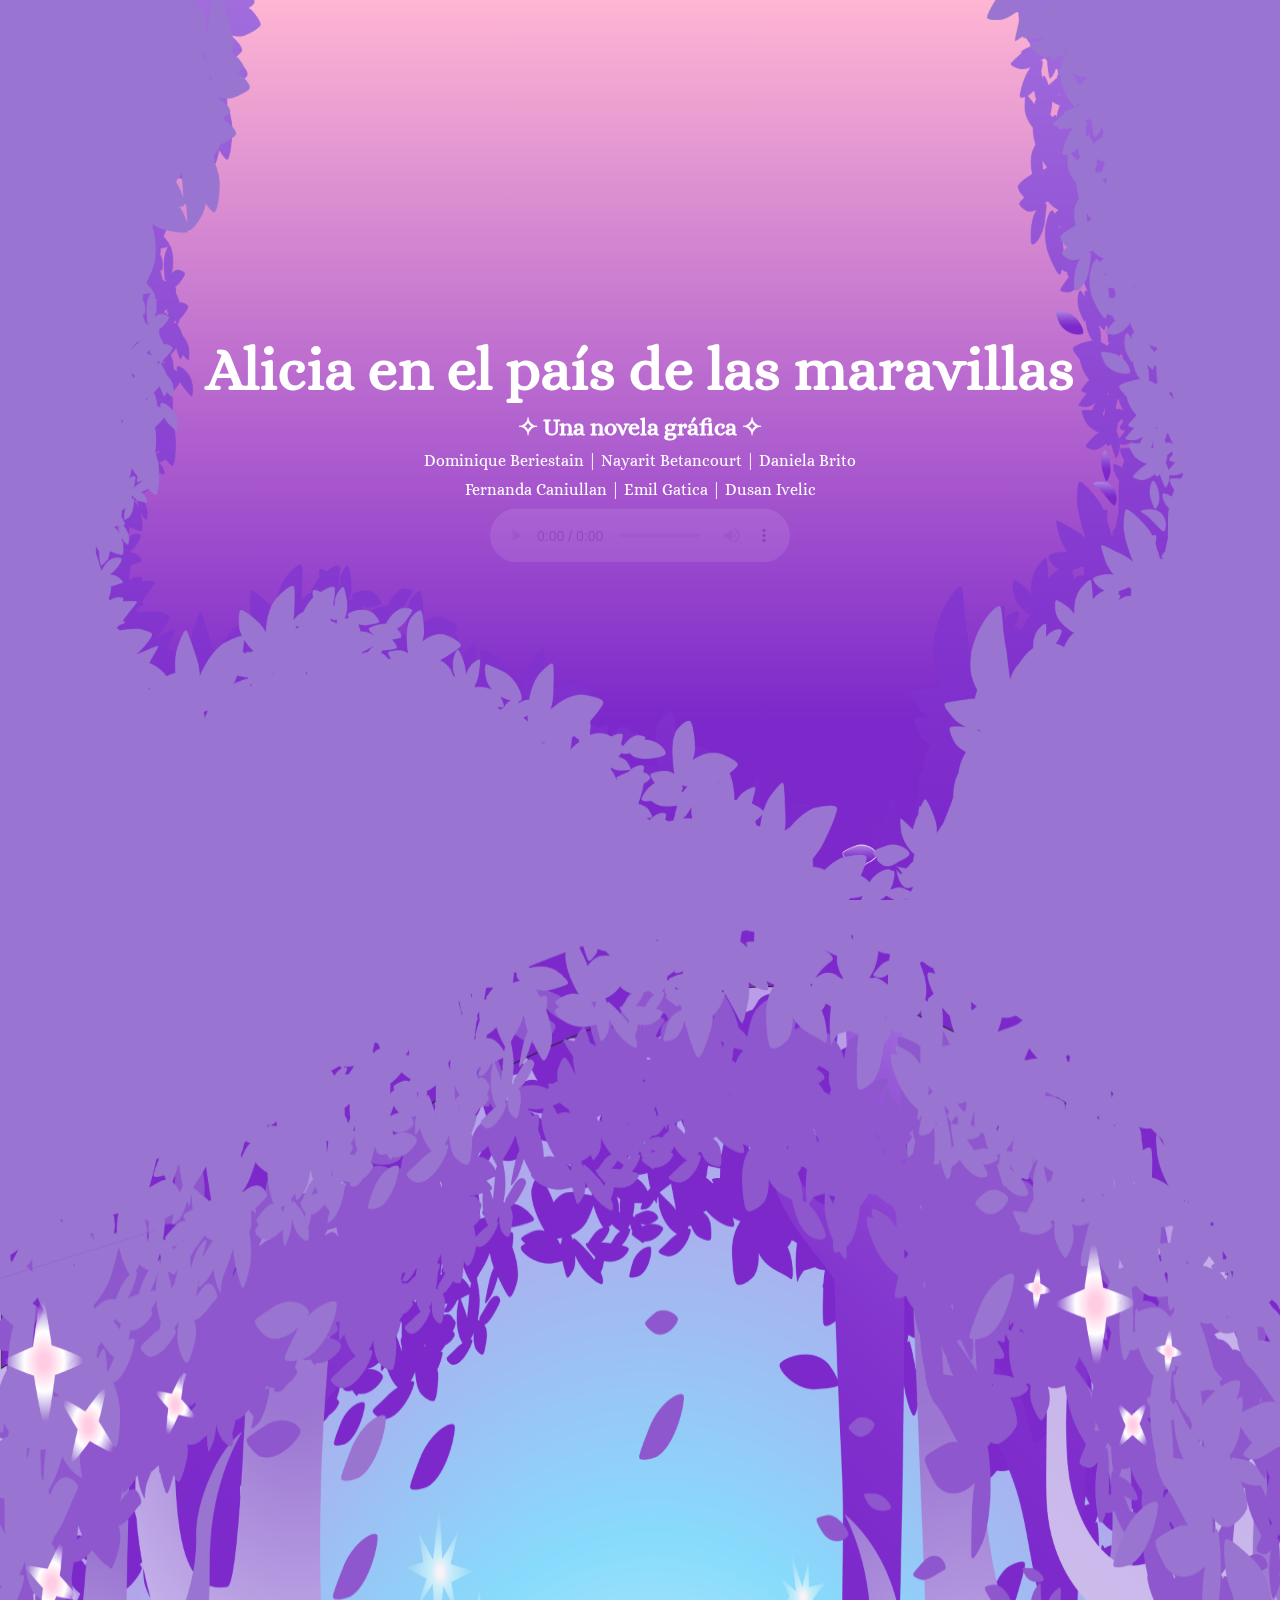
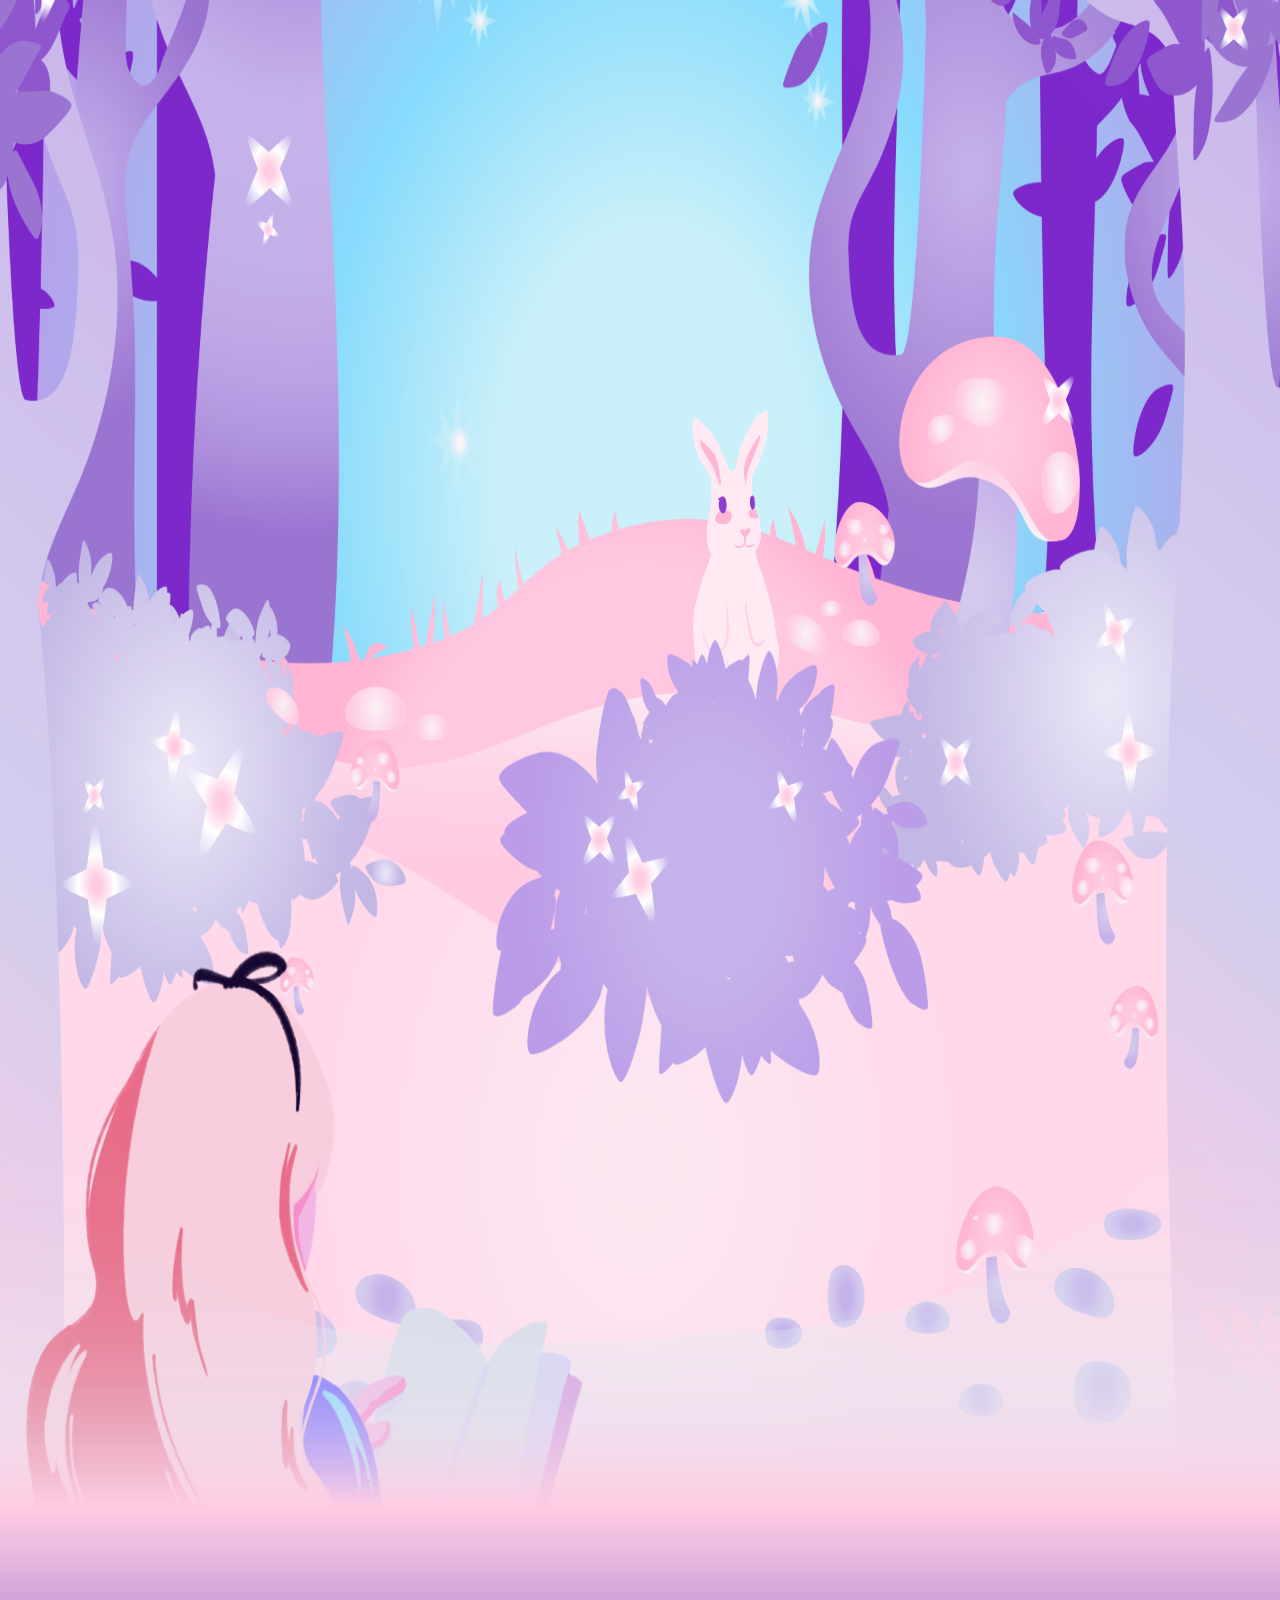
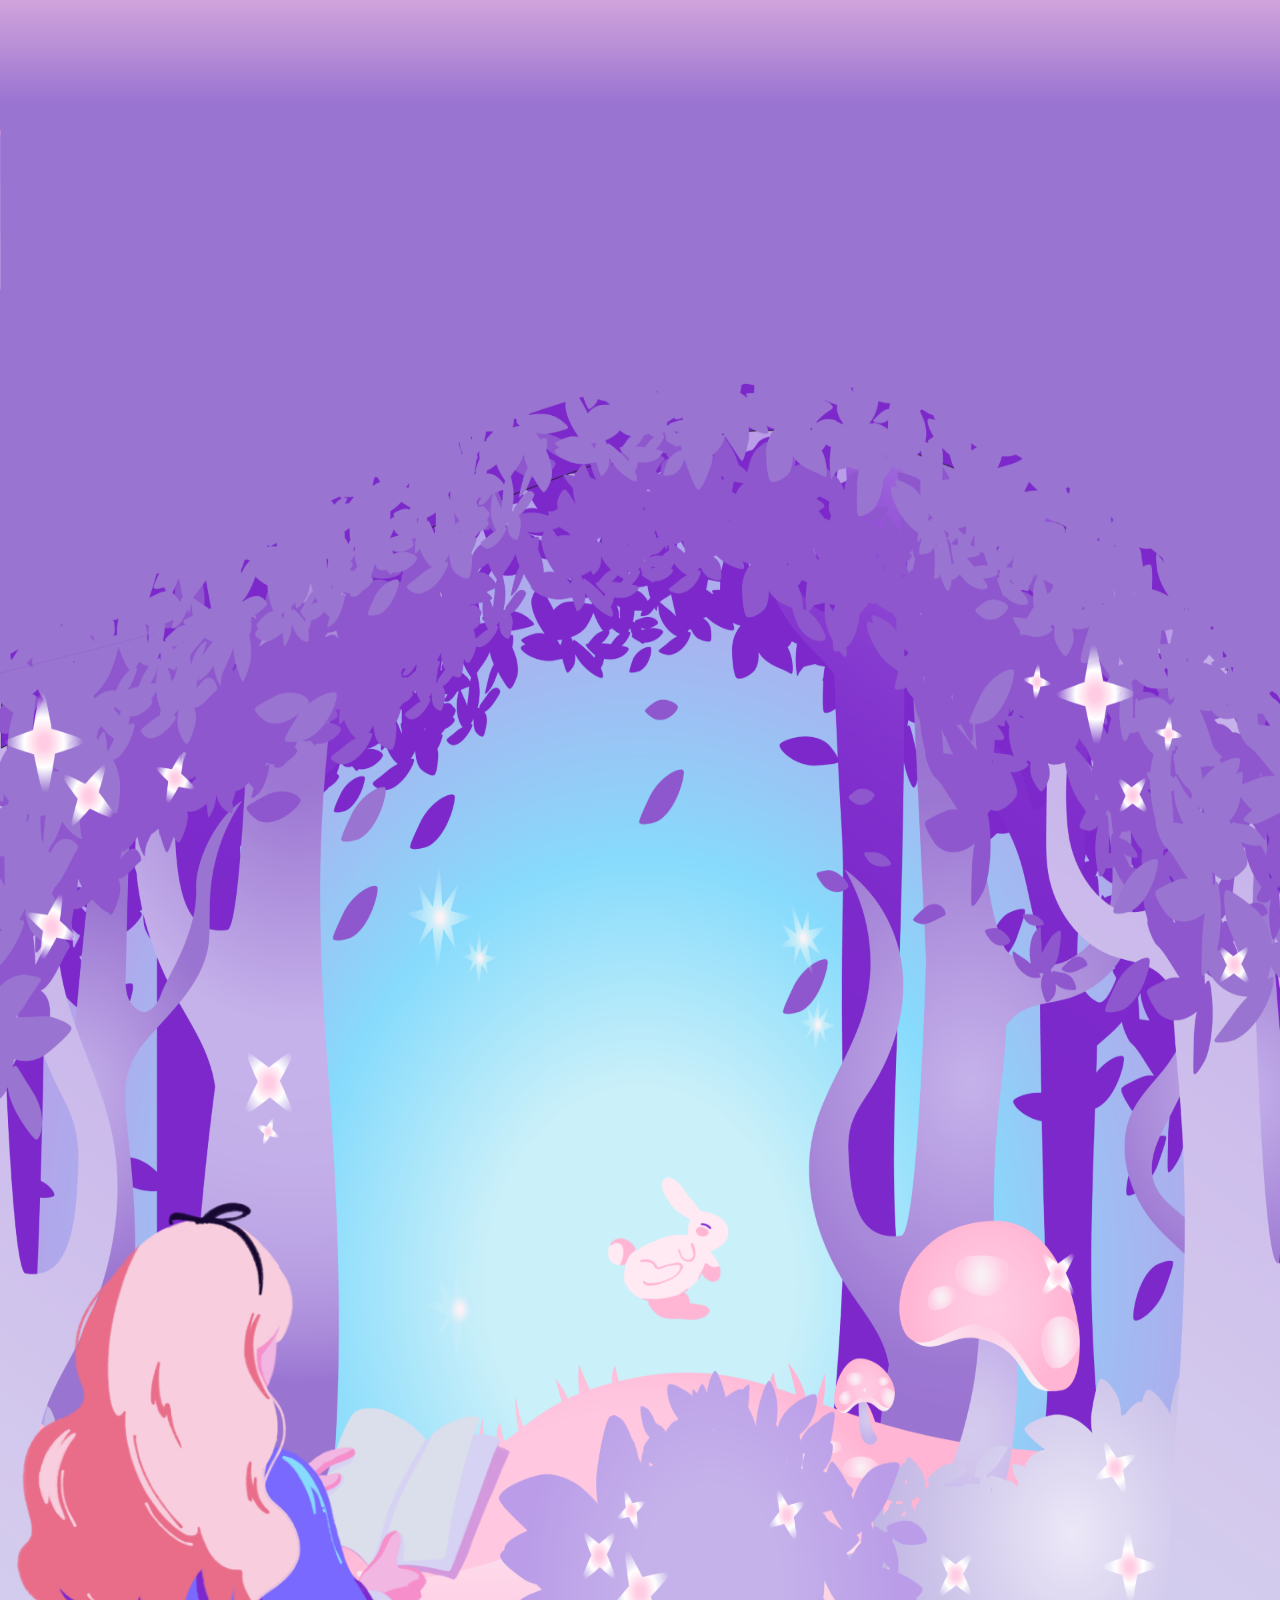
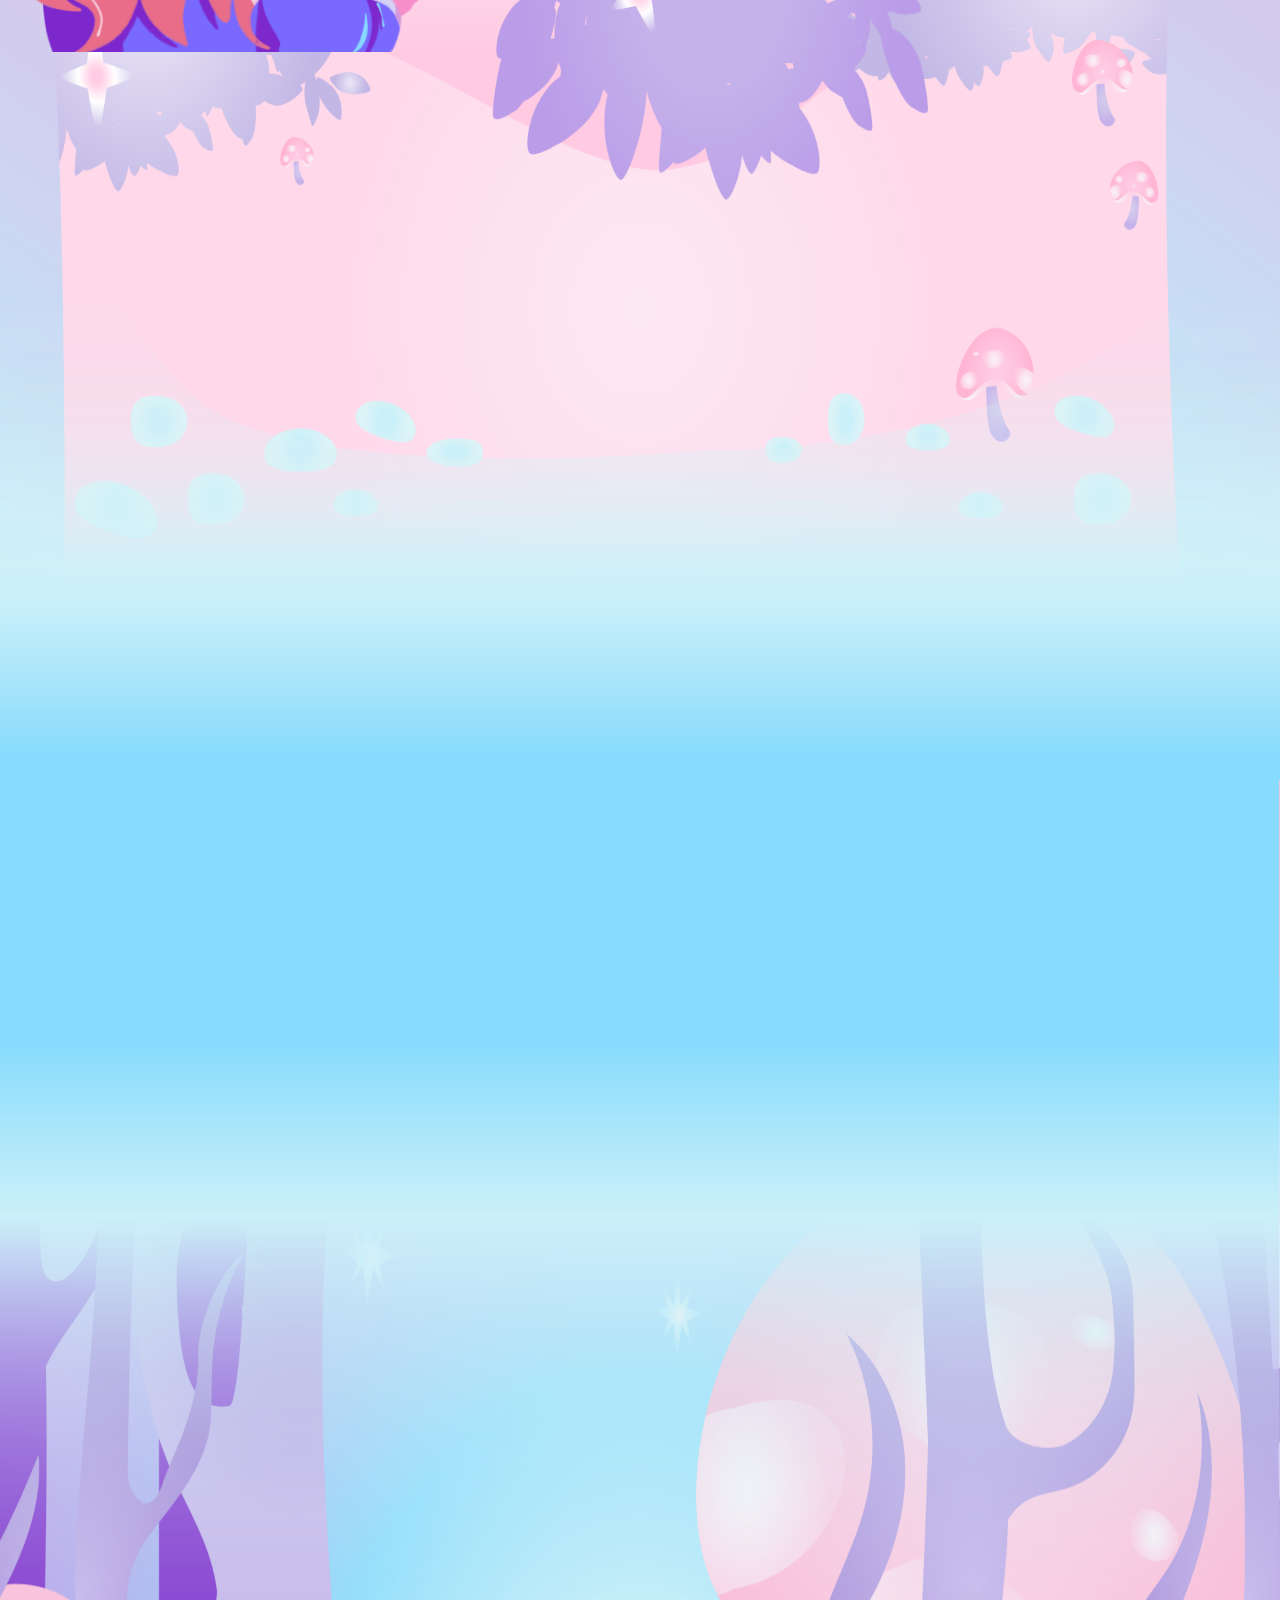
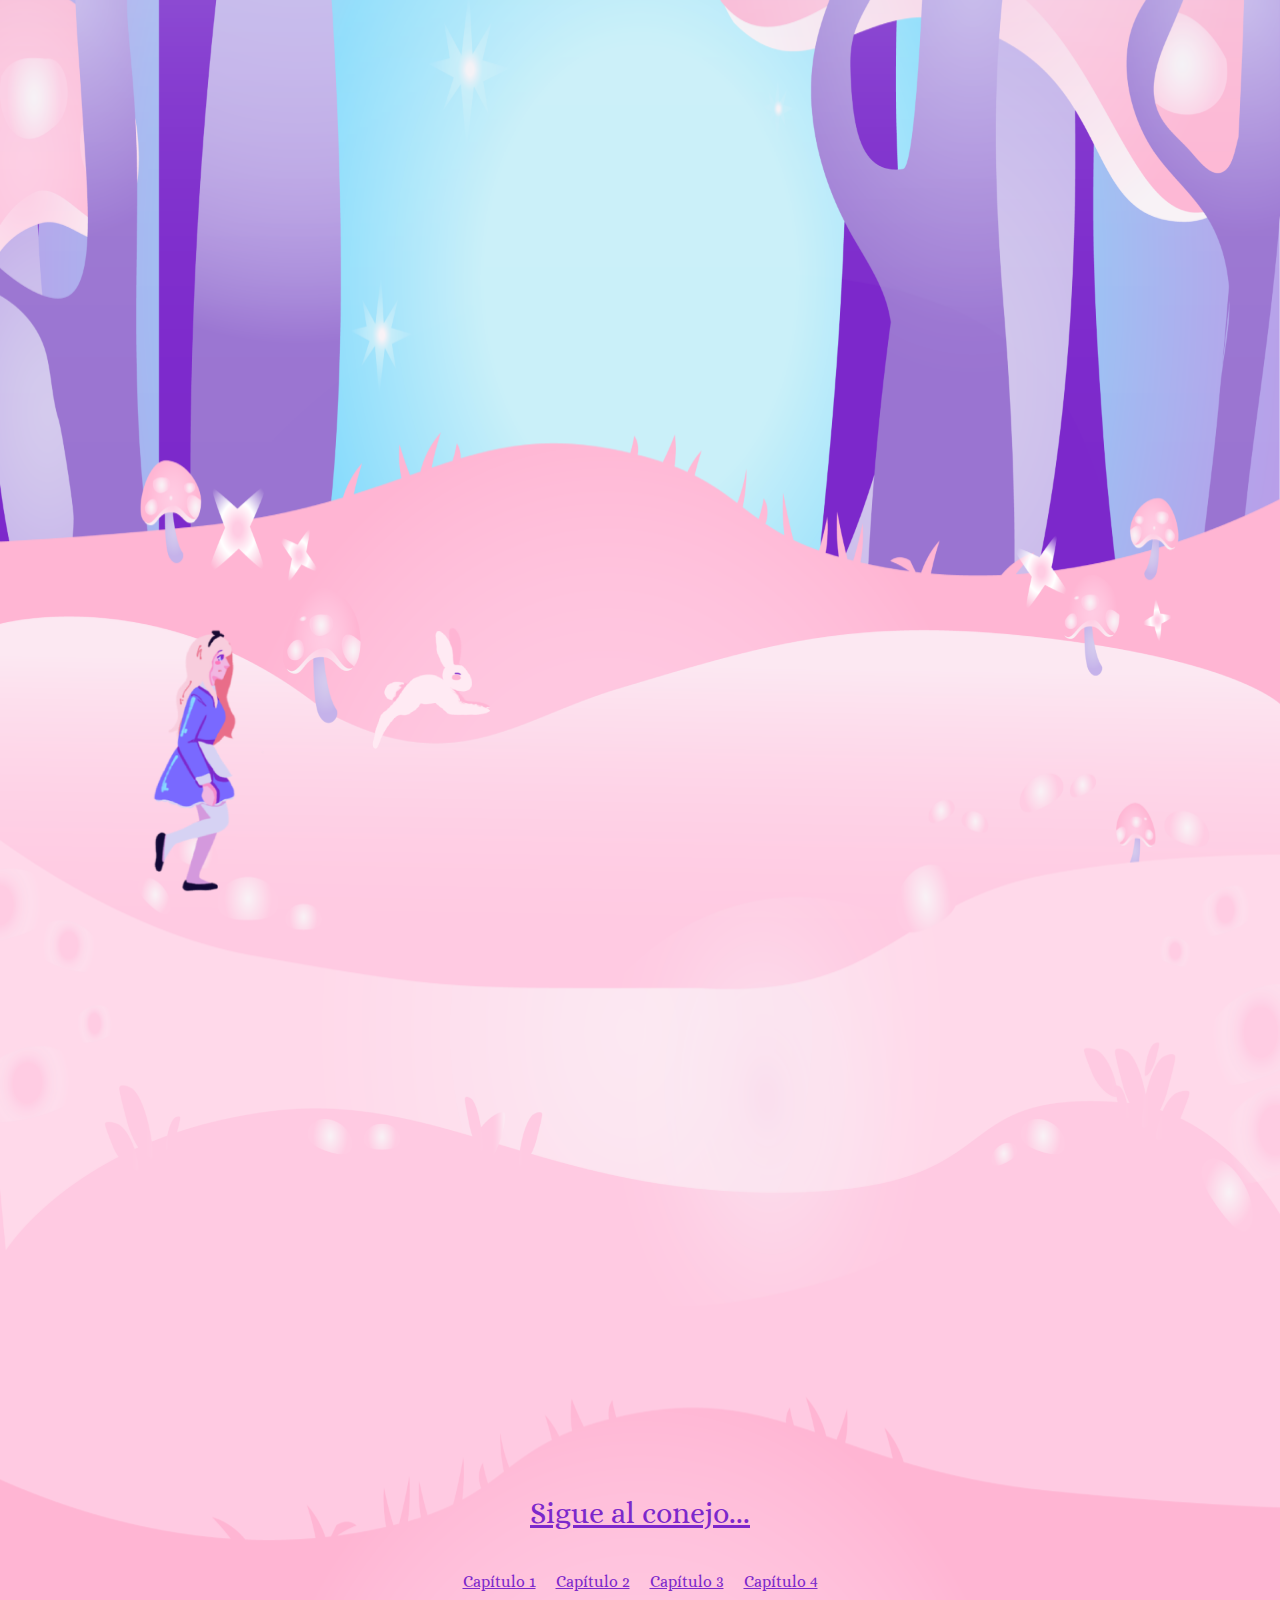
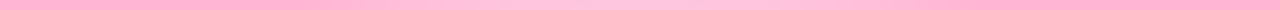
==== index.html @ c5a1853d "Add files via upload" ====
<!DOCTYPE html>
<html>

<head>
    <meta charset="utf-8">
    <meta name="viewport" content="width=device-width, initial-scale=1">
    <title>Alicia Interactivo</title>

    <!-- Fuente -->
    <link href='https://fonts.googleapis.com/css?family=Alice' rel='stylesheet'>


    <!-- Icono -->
    <link rel="shortcut icon" href="img/favicon.png">

    <style>
        /* Estilos texto */
        h1, h2, p, body, header {
            font-family: 'Alice';
            margin: 0px;
        }
        

        h1{
            font-size: 60px;
        }


        /* Estilos para el cuerpo del documento */
        body {
            height: 100vh;
            width: 100%;
            display: flex;
            flex-direction: column;
            margin: 0;
            background-color: #ffb5d3;
        }

        a {
            color: #7c28cb; 
            }

        /* Estilos para el contenedor */
        #contenedor {
            position: relative;
            overflow-y: auto scroll;
            scroll-snap-type: y mandatory;
            scroll-behavior: smooth;
        }

        /* Estilos para los recuadros de la escena */
        .recuadros {
            display: flex;
            align-items: center;
            justify-content: center;
            color: white;
            scroll-snap-align: start;
            text-align: center;
            background-repeat: no-repeat
        }

        .recuadro1 {
            background: linear-gradient(0deg, #7c28cb 20%, #ffb5d3);
            text-align: center;
            display: flex;
            flex-direction: column;
            position: relative;
            height: 100vh;
        }

        .recuadro1 .creditos {
            position: fixed;
            top: 50%;
            left: 50%;
            transform: translate(-50%, -50%);
            }

        .recuadro1 p, .recuadro1 h1, .recuadro1 h2 {
            margin-bottom: 10px; 
            width: 1200px;
            }

        .recuadro2 {
            background: linear-gradient(0deg, #ffb5d3, #87dbfc, #87dbfc, #7c28cb);
            position: relative; 
            flex-direction: column;
            width: 100%;
            height: 270vh; 

        }

        .recuadro3 {
            background: linear-gradient(0deg, #7c28cb, #87dbfc, #87dbfc, #ffb5d3);
            position: relative;
            flex-direction: column;
            width: 100%; 
            height: 250vh; 
        }

        .recuadro4 {
            background: linear-gradient(0deg, #87dbfc, #87dbfc, #87dbfc, #7c28cb);
            position: relative;
            flex-direction: column;
            width: 100%;
            height: 270vh;
        }

        /* Estilos para las animaciones */
        .recuadro-animacion{
            height: 400px;
            display: flex;
            margin-top: 80px;
            margin-bottom: 100px;
            margin-left: -1000px;
            }

        .animacion-alicia-caminata{
          position: absolute;
          z-index: 10;
          width: 145px;
          height: 600px;
          background-image: url(img/index1/animacion-alicia-3.png);
          background-repeat: no-repeat;
          background-size: 450px;
          margin-top: 360px;
          animation: caminata 1s steps(3) infinite, avanzarcaminando 10s infinite;
        }

        .animacion-conejo-caminata{
            position: absolute;
            z-index: 10;
            width: 150px;
            height: 600px;
            margin-left: 200px;
            margin-top: 400px;
            background-image: url(img/index1/animacion-conejo-2.png);
            background-repeat: no-repeat;
            background-size: 450px;
            animation: caminata 1s steps(3) infinite, avanzarcaminando 10s  infinite;
        }

        .animacion-conejo-salto {
            position: absolute;
            z-index: 10;
             width: 200px;
            height: 600px;
            margin-top: 380px;
            background-image: url(img/index1/animacion-conejo-1.png);
            background-repeat: no-repeat;
            background-size: 800px;
            animation: salto 3s steps(3) infinite, saltoconejo 3s infinite;
        }

        .animacion-alicia-mirando {
            position: absolute;
            z-index: 5;
            background-image: url(img/index1/recuadro2-alicia-1.png);
            width: 100%;
            height: 100%;
            background-size: 70%;
            background-repeat: no-repeat;
            margin-top: 800px;
            animation: mirar 3s infinite;
        }

        /* Animación cambio de frames */

        @keyframes mirar{
            0%{
                background-image: url('img/index1/recuadro2-alicia-1.png');
            }
            100%{
                background-image: url('img/index1/recuadro2-alicia-2.png');
            }
        }


        @keyframes caminata{
            from{
                background-position: 0px;
            }to{
                background-position: -450px;
            }
        }

        @keyframes salto{
            from{
                background-position: 0px;
            }to{
                background-position: -900px;
            }
        }

        @keyframes avanzarcaminando{
            0%{
                transform:translateX(-200px);
            }
            100%{
                transform:translateX(800px);
            }
        }

        @keyframes conejoasomandose{
            0%{
                transform:translateX(0px);
            }
            100%{
                transform:translateX(-10px);
            }
            0%{
                transform:translateY(-70px);
            }
            0%{
                transform:translateY(10px);
            }
        }

            @keyframes saltoconejo {
            30% {
                transform: translateY(-100px);
                }

            0% {
                transform:translateX(0px);
            }

            50%{
                transform:translateX(50px);
            }

            10% {
                transform:translateY(0px);
            }

            100% {
                transform: translateY(240px);
                }
            }

        /* Estilos para el footer */

        footer {
            padding: 19px;
            text-align: center;
            position: absolute;
            bottom: 0;
            display:flex;
            z-index: 20;
        }

        footer a {
            color: #7c28cb; 
             margin: 0 10px;
            }

        /* Estilos imagenes composicion recuadros */

       .bg-1{ 
        position: absolute; 
        z-index: 0; 
        width: 100%;
        height: 100%;
        top: 0; 
        left: 0; 
        } 

        .bg-2{ 
        position: absolute; 
        z-index: 1; 
        width: 100%;
        height: 100%;
        top: 0; 
        left: 0; 
        } 

        .recuadro2-capa1{ 
        position: absolute; 
        z-index: 2; 
        width: 100%;
        height: 100%;
        top: 0; 
        left: 0; 
        } 


        .recuadro2-conejo{ 
        position: absolute; 
        z-index: 3; 
        width: 70%;
        height: 70%;
        top: 380px; 
        left: 230px;
        animation: conejoasomandose 10s infinite;
        } 

        .recuadro2-capa2{ 
        position: absolute; 
        z-index: 4; 
        width: 100%;
        height: 100%;
        top: 0; 
        left: 0; 
        } 

        .recuadro2-capa3{ 
        position: absolute; 
        z-index: 15; 
        width: 100%;
        height: 100%;
        top: 0; 
        left: 0; 
        } 

        .recuadro2-alicia-1{ 
        position: absolute; 
        z-index: 6; 
        width: 80%;
        height: 80%;
        bottom: 0;  
        left: 0;
        } 

        .recuadro4-capa1{ 
        position: absolute; 
        z-index: 1; 
        width: 100%;
        height: 100%;
        top: 0; 
        left: 0; 
        } 

        .recuadro3-capa1{ 
        position: absolute; 
        z-index: 2; 
        width: 100%;
        height: 100%;
        top: 0; 
        left: 0; 
        } 

        .recuadro3-capa3{ 
        position: absolute; 
        z-index: 15; 
        width: 100%;
        height: 100%;
        top: 0; 
        left: 0; 
        } 


        /* Estilos continuacion para ir al siguiente capitulo */

        .continuacion {
        position: absolute;
        font-size: 30px;
        z-index: 8;
        bottom: 80px;  
        text-align: center;

        }

        /* Estilos para el reproductor*/

        .audio-player{
            opacity: 10%;
        }



    </style>

</head>

<body>

    <div id="contenedor">

        <!-- Primera vista de la página, título y nombres-->
        <div class="recuadros recuadro1">
            <img src="img/index1/bg-2.png"class="bg-2">
            <img src="img/index1/bg-1.png"class="bg-1">

                <div class="creditos">
            <h1>Alicia en el país de las maravillas</h1>
            <h2>✧ Una novela gráfica ✧</h2>
            <p>Dominique Beriestain | Nayarit Betancourt | Daniela Brito</p>
            <p>Fernanda Caniullan | Emil Gatica | Dusan Ivelic</p>


            <div class="audio-player">
            <audio controls>
            <source src="audio/<fondo1.mp3" type="audio/mp3">
            </audio>
            </div>   

                </div>


        </div>

        <!-- Contenido de los frames correspondientes a la escena 1-->
        <div class="recuadros recuadro2">
                <img src="img/index1/recuadro2-alicia-1.png"class="recuadro2-alicia-1">
                <img src="img/index1/recuadro2-capa1.png"class="recuadro2-capa1">
                <img src="img/index1/recuadro2-conejo.png"class="recuadro2-conejo">
                <img src="img/index1/recuadro2-capa2.png"class="recuadro2-capa2">
                <img src="img/index1/recuadro2-capa3.png" class="recuadro2-capa3">
        </div>

        <div class="recuadros recuadro3">
                <div class="animacion-alicia-mirando"></div>
                <div class="animacion-conejo-salto"></div>
                <img src="img/index1/recuadro2-capa2.png"class="recuadro2-capa2">
                <img src="img/index1/recuadro3-capa1.png"class="recuadro3-capa1">
                <img src="img/index1/recuadro3-capa3.png" class="recuadro3-capa3">
                <img src="img/index1/recuadro2-alicia.png"class="recuadro2-alicia">
            
        </div>
            <div class="recuadros recuadro4">
                <img src="img/index1/recuadro4-capa1.png" class="recuadro4-capa1">
                    <div class="recuadro-animacion">
                <div class="animacion-alicia-caminata"></div>
                <div class="animacion-conejo-caminata"></div>
            </div>
            <div class="gradientedivisor"></div>
            <div class="continuacion"><a href="index2.html">Sigue al conejo...</a>
            </div>
            
        <footer>
        <!-- Botones en el footer -->
        <a href="index.html">Capítulo 1</a>
        <a href="index2.html">Capítulo 2</a>
        <a href="index3.html">Capítulo 3</a>
        <a href="index4.html">Capítulo 4</a>
        </footer>

        </div>



         </div> <!-- Cierre contenido de los frames-->
         



<!-- Scripts, enlaces a librerías JS, etc. -->



</body>

</html>

    <!-- Tutoriales referenciados.

    Tutorial base para el scroll: https://www.youtube.com/watch?v=KAG5wNPdoTw&ab_channel=GreatStack

    Tutorial consultado para la animación de caminata: https://youtu.be/9iru1lvgd4w?si=MXCWQVk_DV4T4RTt
    
    Tutorial para la traslación: https://www.youtube.com/watch?v=oNYHENW-9ig&ab_channel=Mr.WebDesigner->
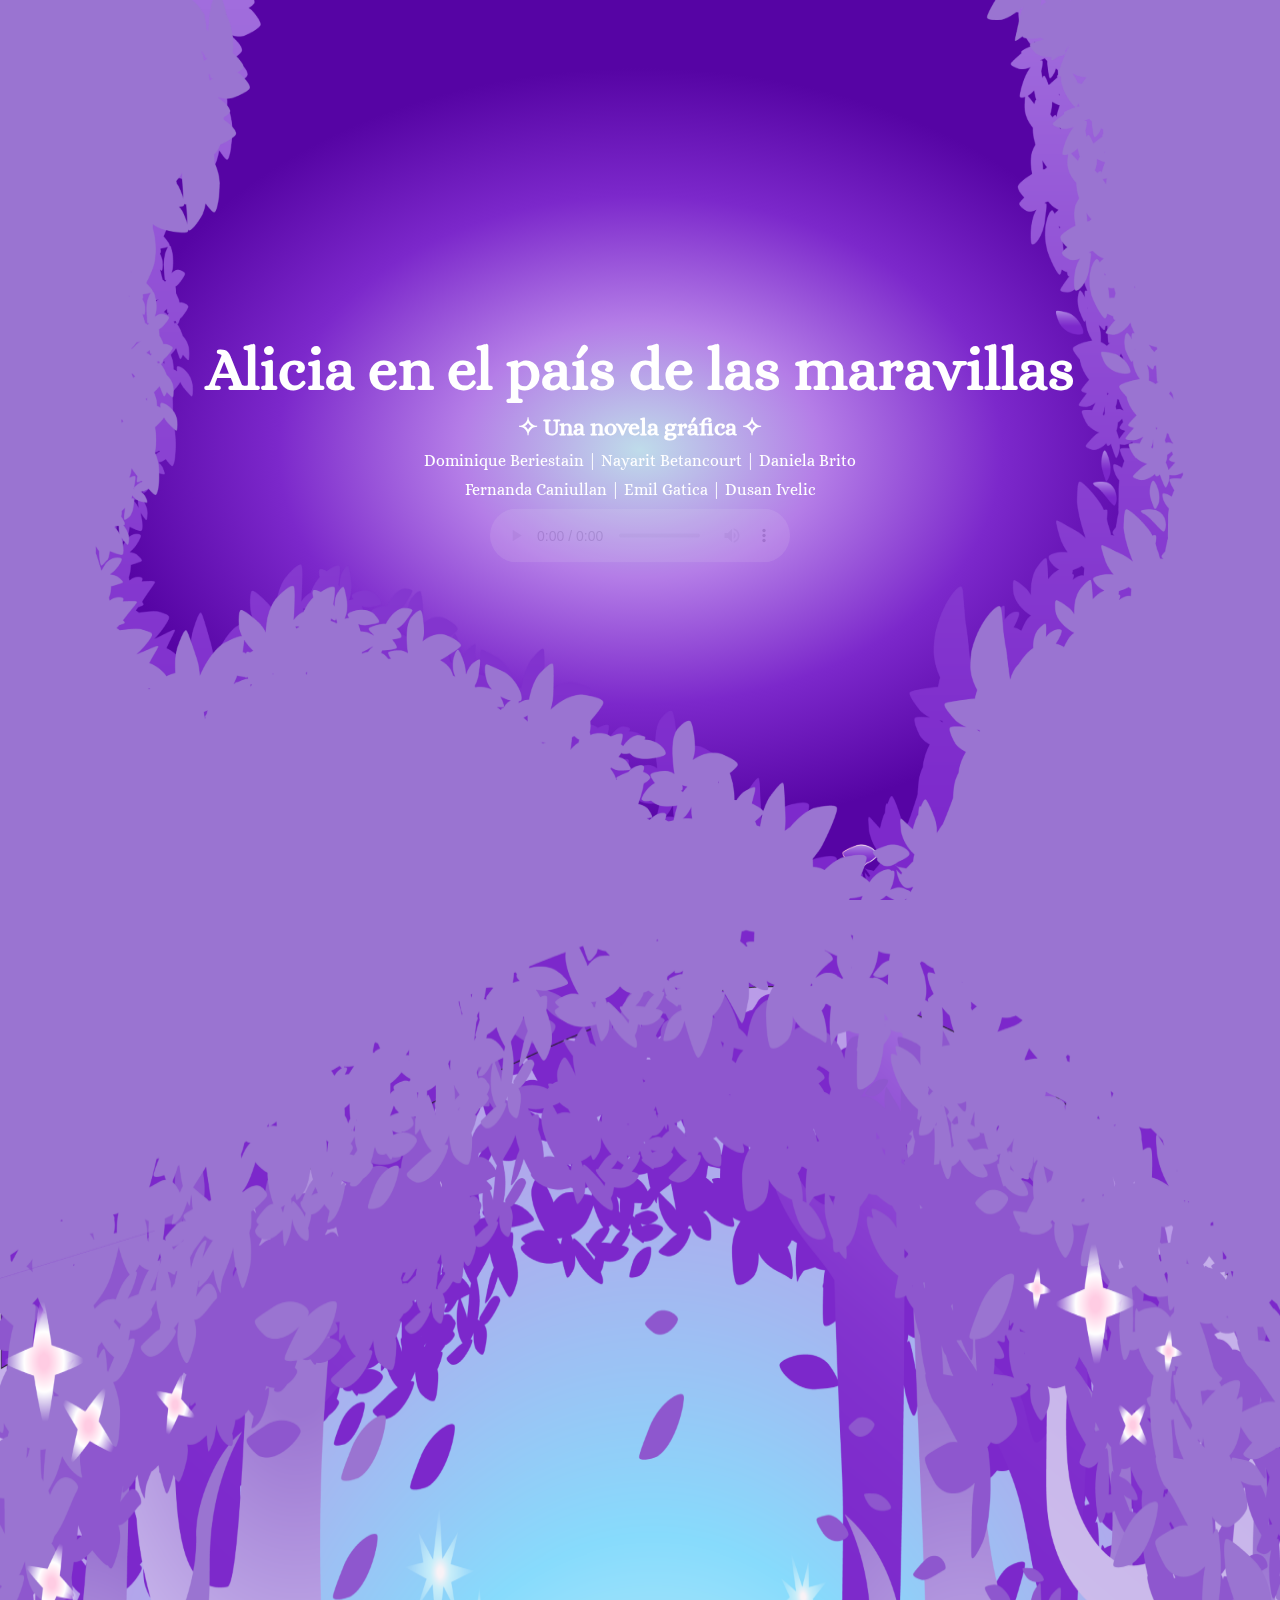
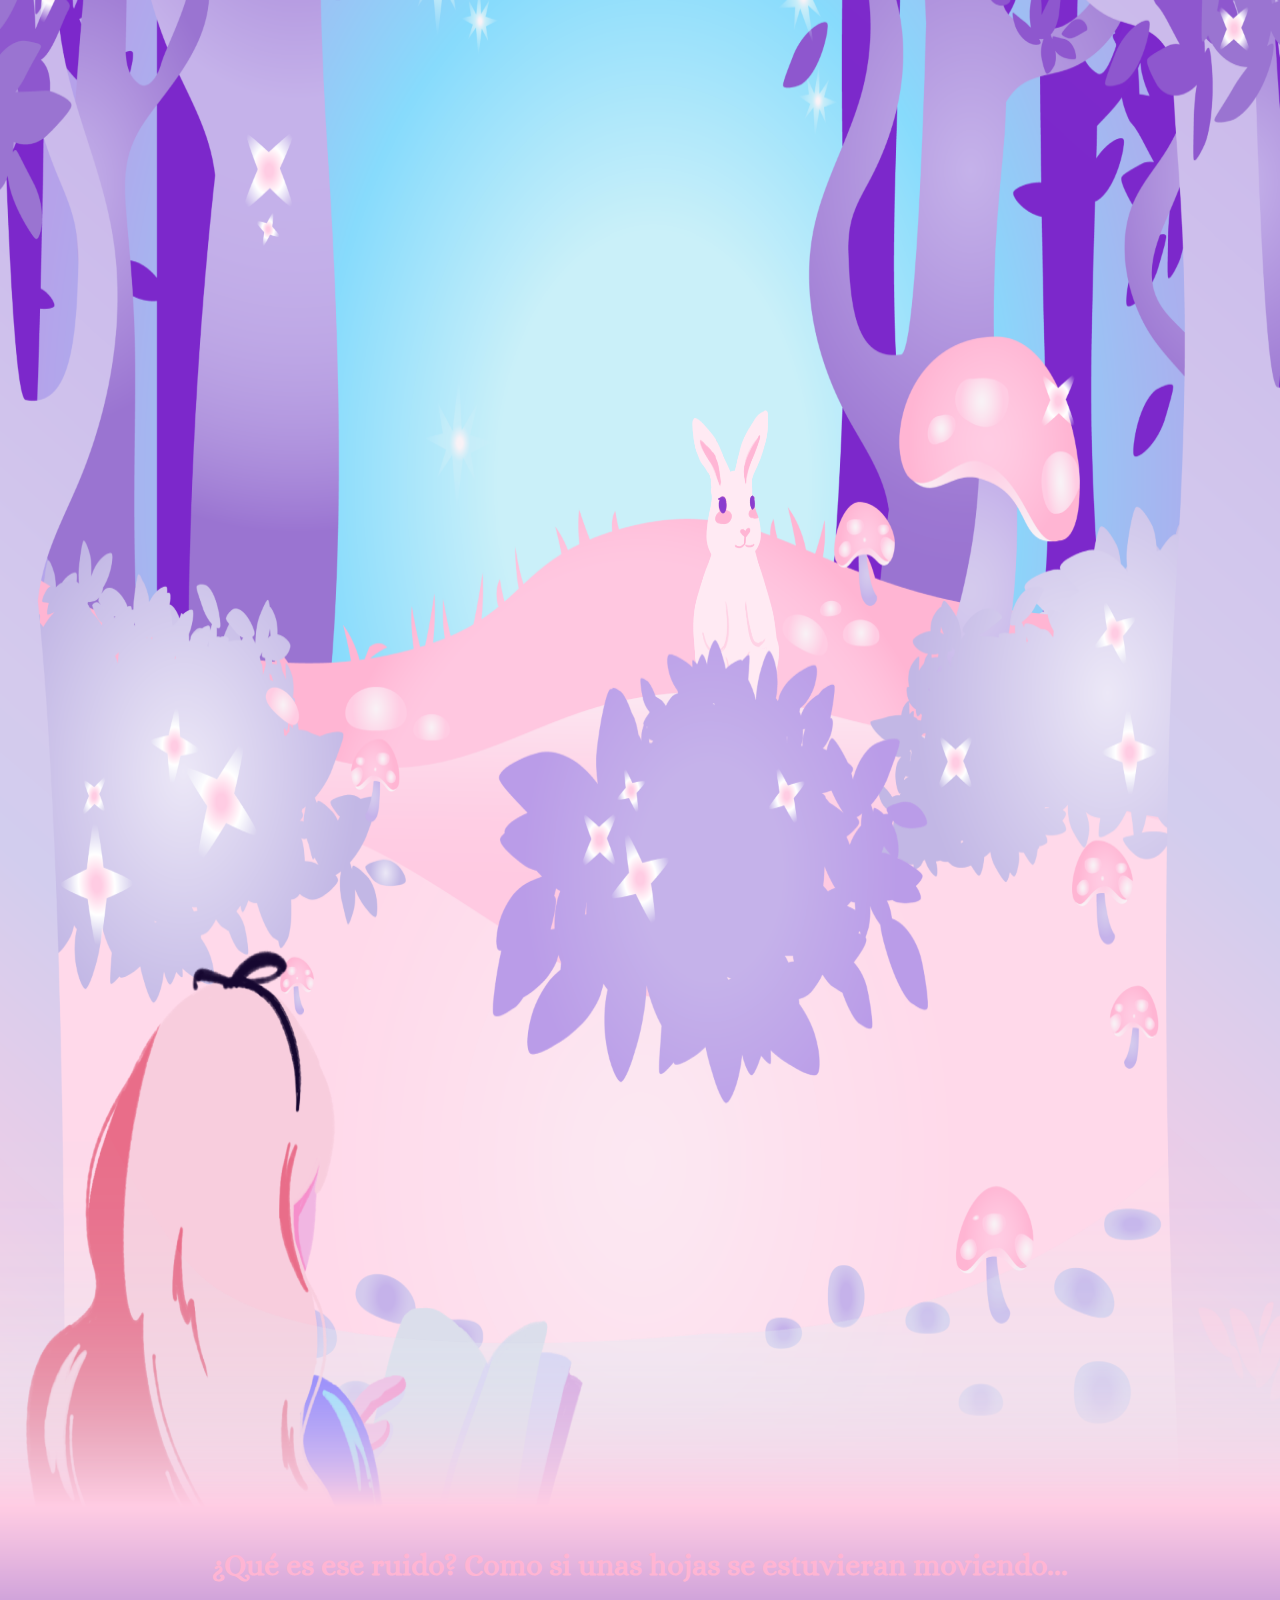
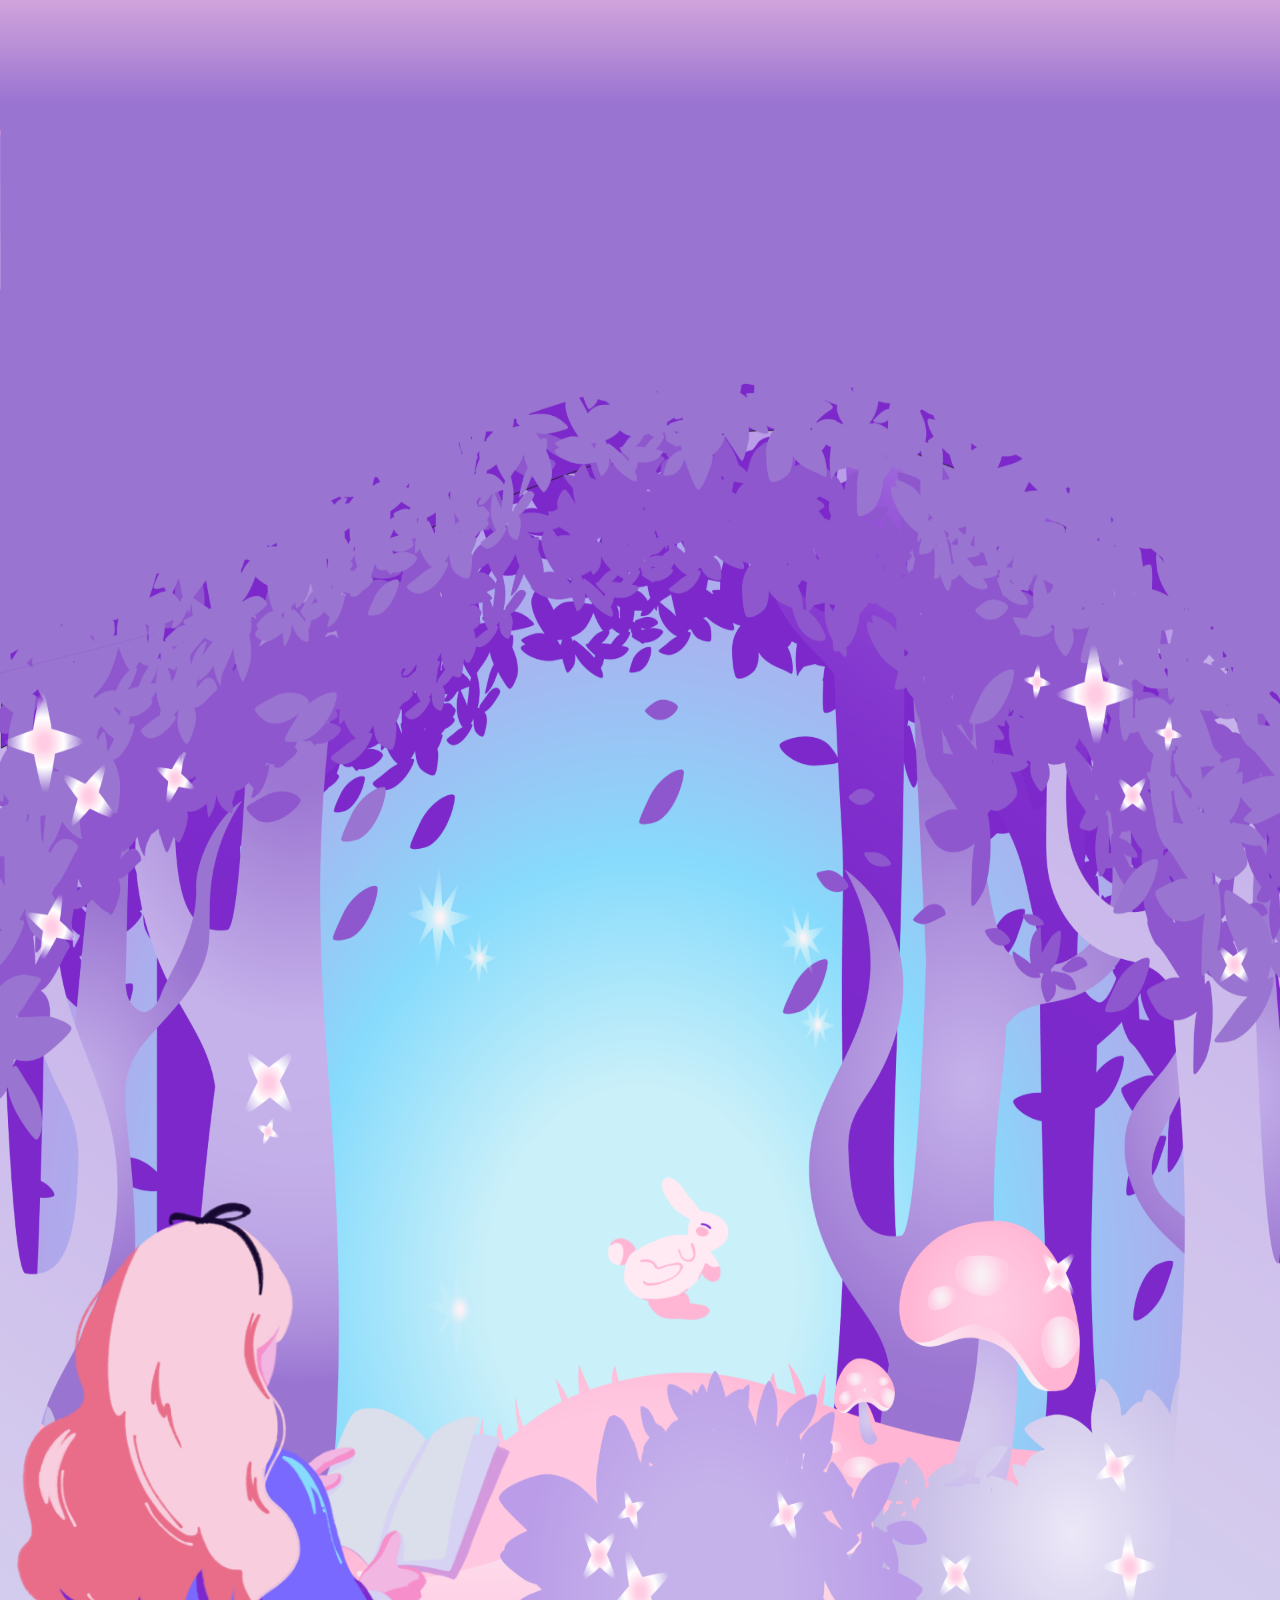
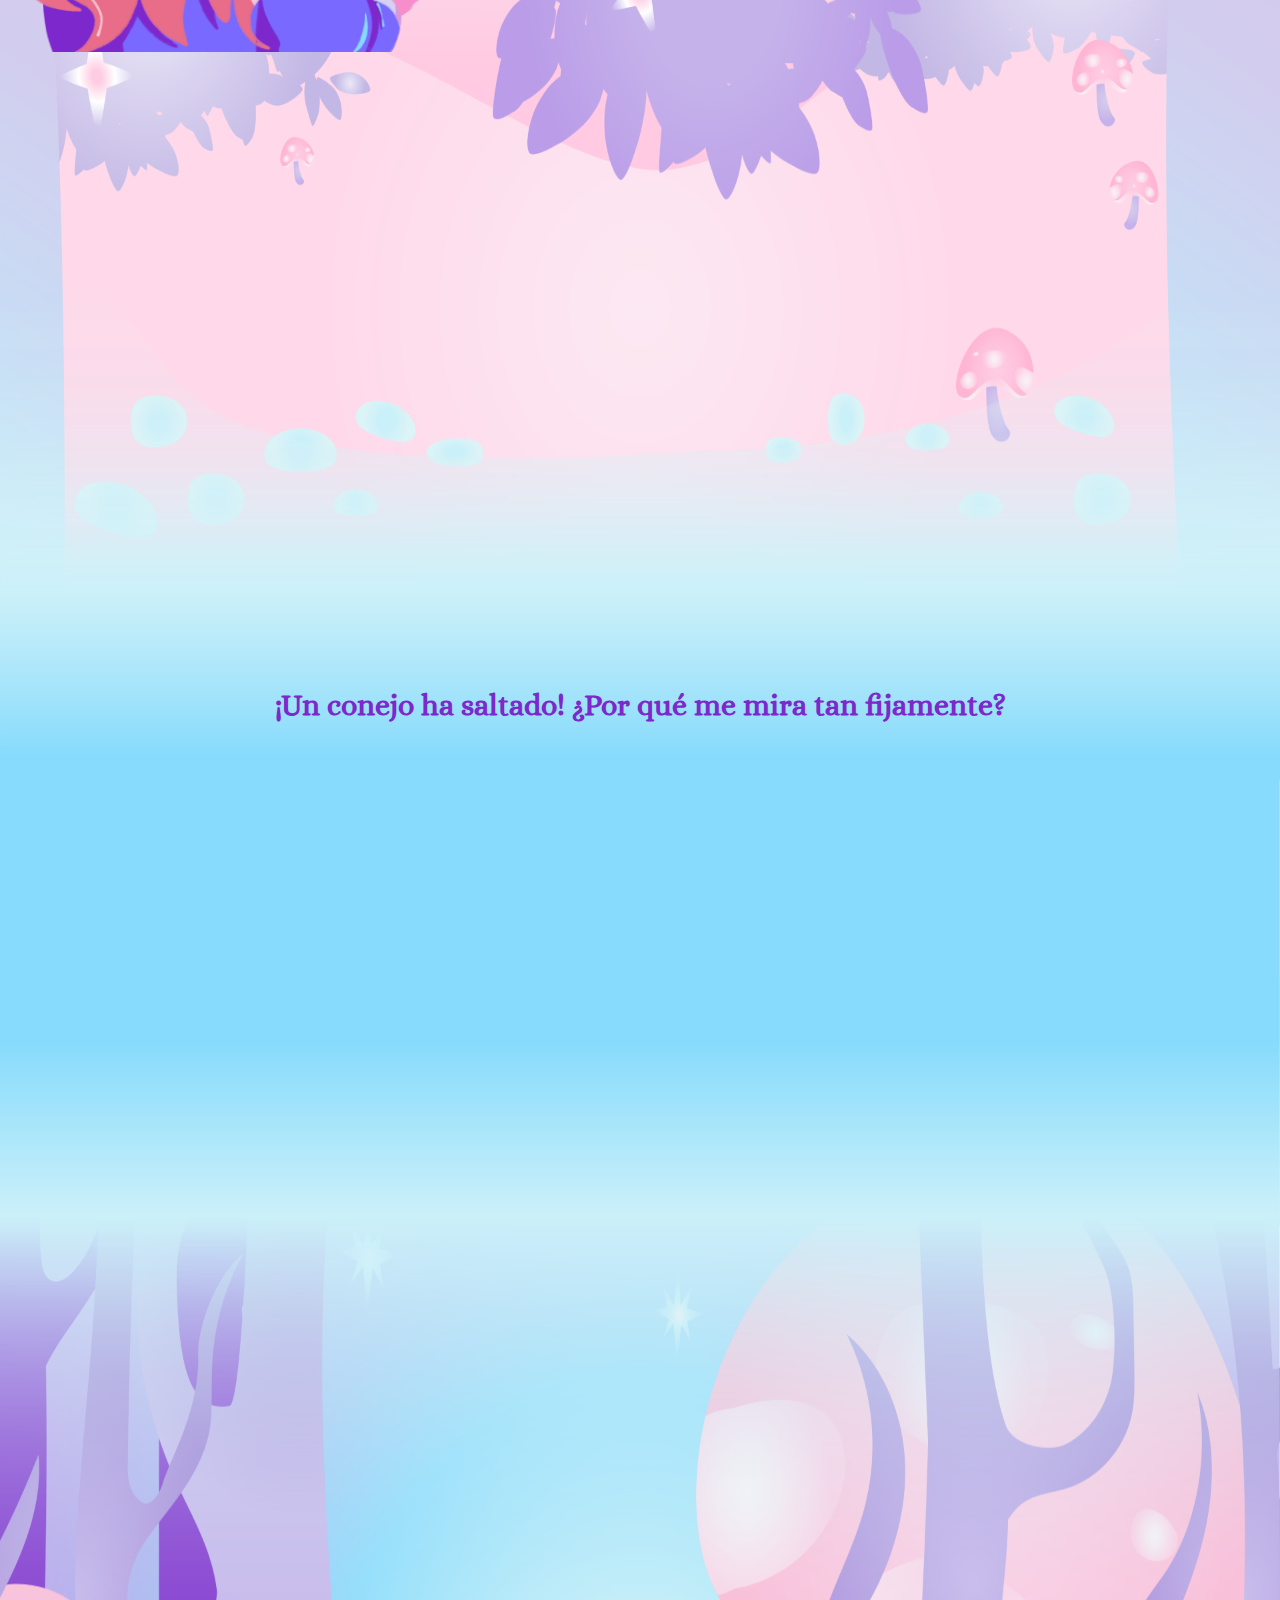
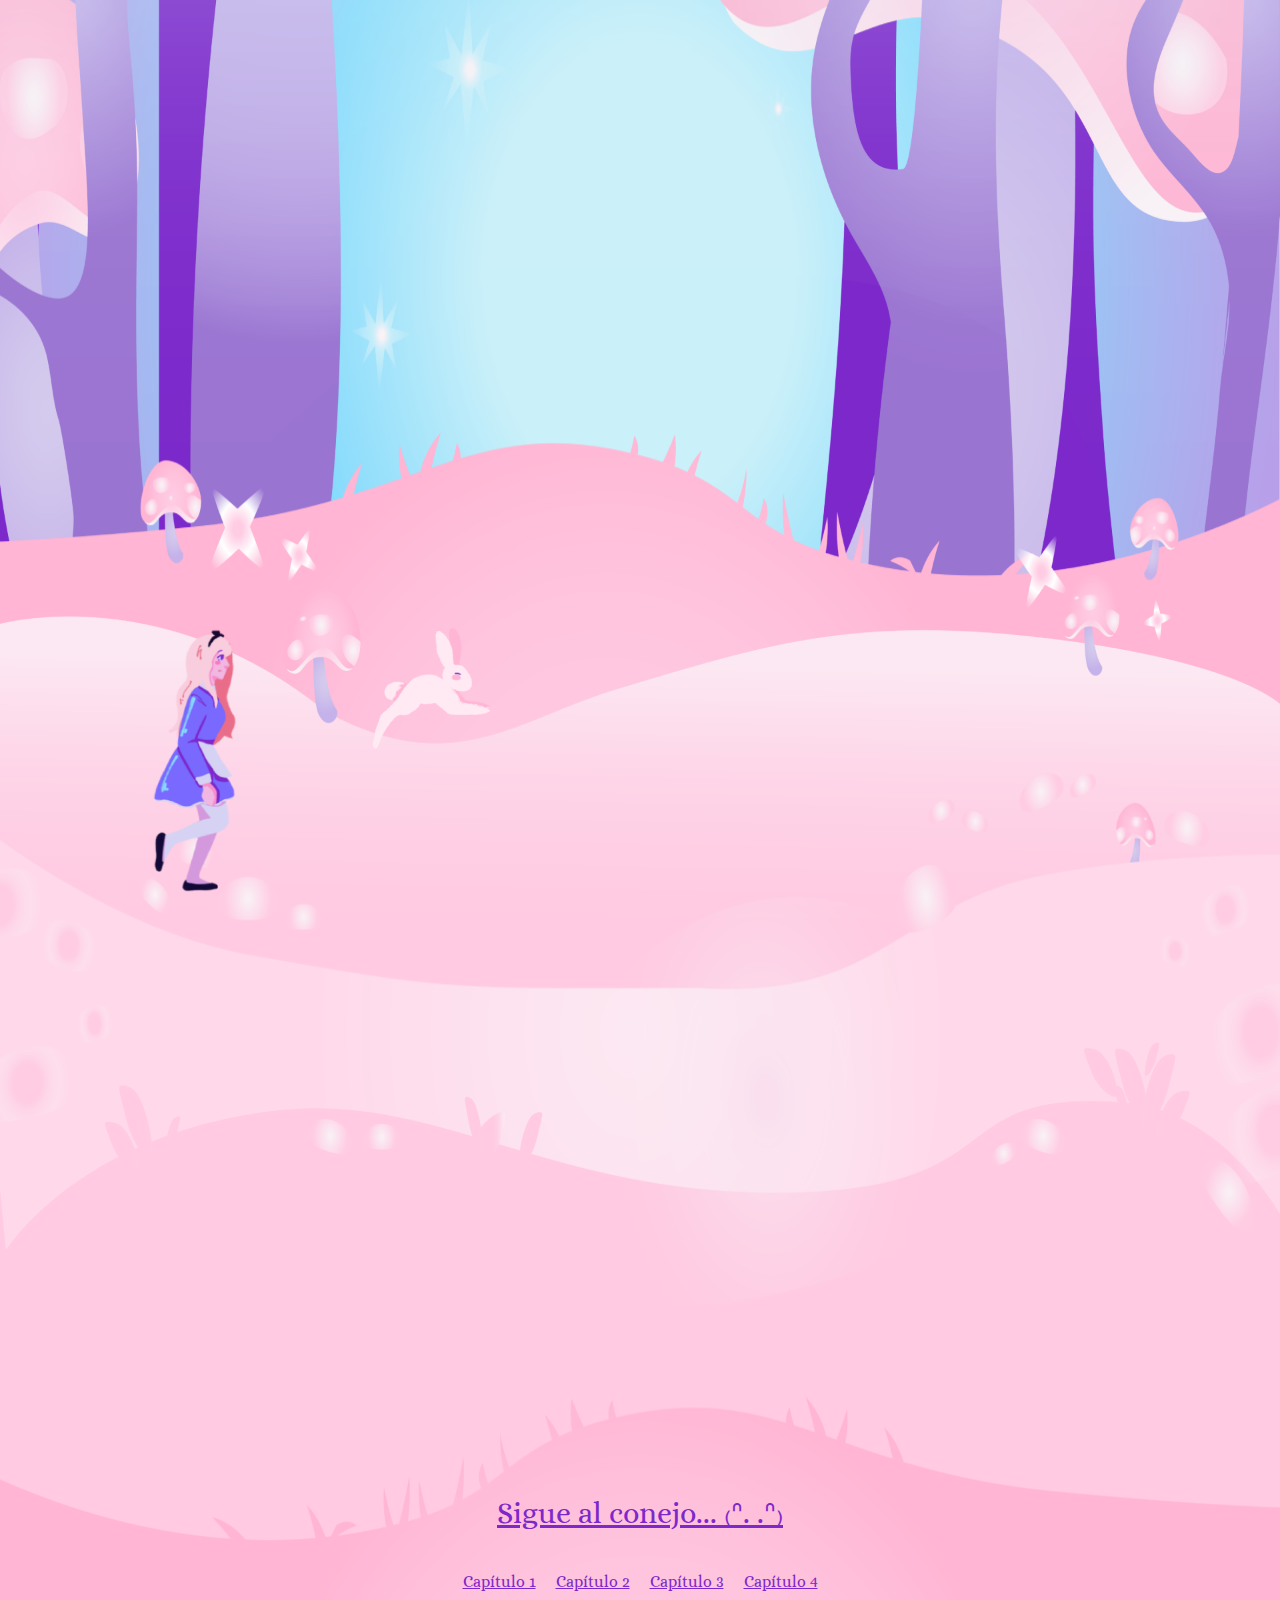
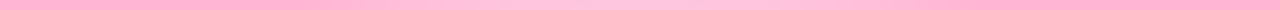
==== commit dbc1e66d: "Add files via upload" ====
--- a/index.html
+++ b/index.html
@@ -14,6 +14,7 @@
     <link rel="shortcut icon" href="img/favicon.png">
 
     <style>
+
         /* Estilos texto */
         h1, h2, p, body, header {
             font-family: 'Alice';
@@ -60,7 +61,7 @@
         }
 
         .recuadro1 {
-            background: linear-gradient(0deg, #7c28cb 20%, #ffb5d3);
+            background: radial-gradient(#BFDCEA 0%, #B47DE7 20%, #7c28cb 40%, #5604A4 60%);
             text-align: center;
             display: flex;
             flex-direction: column;
@@ -163,6 +164,25 @@
             animation: mirar 3s infinite;
         }
 
+
+        .recuadro2 h2, .recuadro3 h2 {
+            margin-top: 2100px;
+            position: absolute;
+            font-size: 30px;
+            z-index: 30;
+            text-align: center;
+            z-index: 999; /* Valor alto para asegurar que esté sobre otros elementos */
+            }
+
+        .recuadro3 h2 {
+            color: #7c28cb;
+            }
+
+
+        .recuadro2 h2 {
+            color: #ffb5d3; 
+            }
+
         /* Animación cambio de frames */
 
         @keyframes mirar{
@@ -202,16 +222,10 @@
 
         @keyframes conejoasomandose{
             0%{
-                transform:translateX(0px);
+                transform:translateY(70px);
             }
             100%{
-                transform:translateX(-10px);
-            }
-            0%{
-                transform:translateY(-70px);
-            }
-            0%{
-                transform:translateY(10px);
+                transform:translateY(-30px);
             }
         }
 
@@ -405,6 +419,7 @@
                 <img src="img/index1/recuadro2-conejo.png"class="recuadro2-conejo">
                 <img src="img/index1/recuadro2-capa2.png"class="recuadro2-capa2">
                 <img src="img/index1/recuadro2-capa3.png" class="recuadro2-capa3">
+                <h2>¿Qué es ese ruido? Como si unas hojas se estuvieran moviendo...</h2>
         </div>
 
         <div class="recuadros recuadro3">
@@ -414,7 +429,8 @@
                 <img src="img/index1/recuadro3-capa1.png"class="recuadro3-capa1">
                 <img src="img/index1/recuadro3-capa3.png" class="recuadro3-capa3">
                 <img src="img/index1/recuadro2-alicia.png"class="recuadro2-alicia">
-            
+                <h2>¡Un conejo ha saltado! ¿Por qué me mira tan fijamente?</h2>
+             
         </div>
             <div class="recuadros recuadro4">
                 <img src="img/index1/recuadro4-capa1.png" class="recuadro4-capa1">
@@ -423,7 +439,7 @@
                 <div class="animacion-conejo-caminata"></div>
             </div>
             <div class="gradientedivisor"></div>
-            <div class="continuacion"><a href="index2.html">Sigue al conejo...</a>
+            <div class="continuacion"><a href="index2.html">Sigue al conejo... ₍ᐢ. .ᐢ₎</a>
             </div>
             
         <footer>
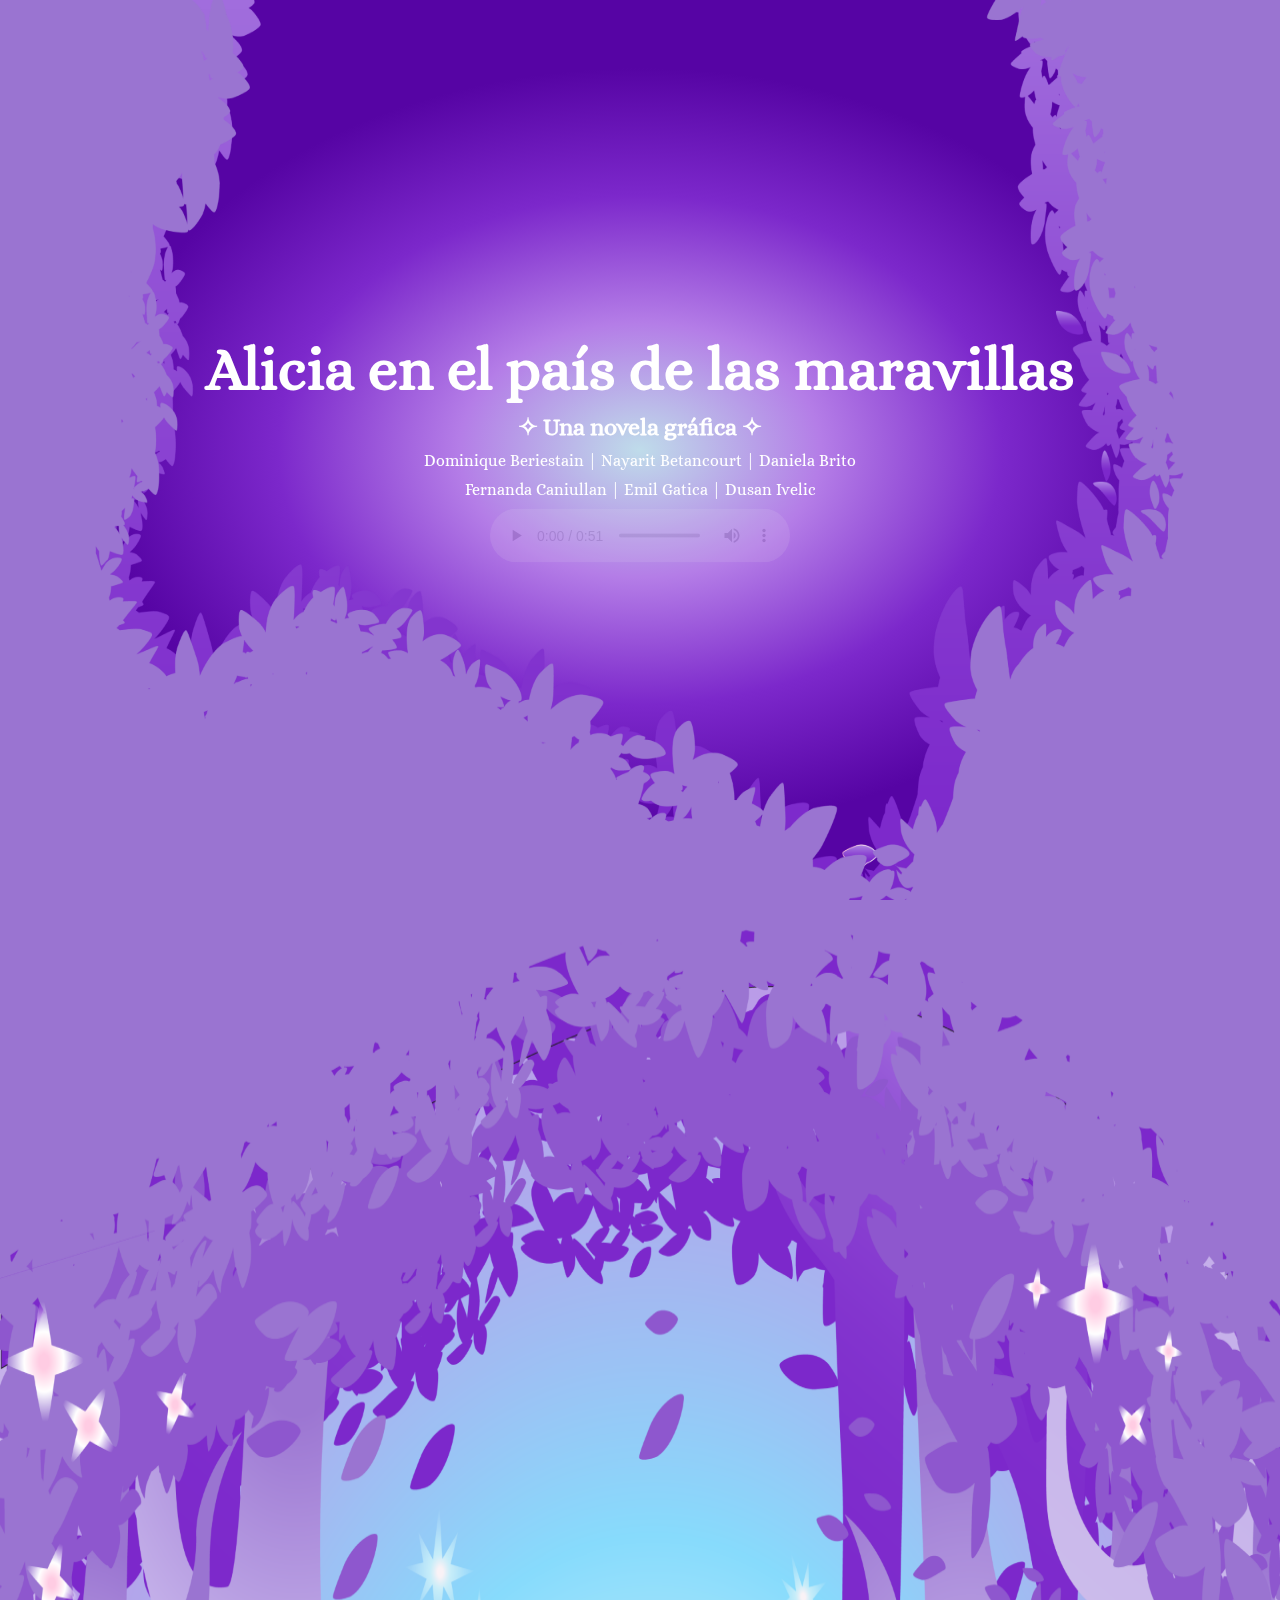
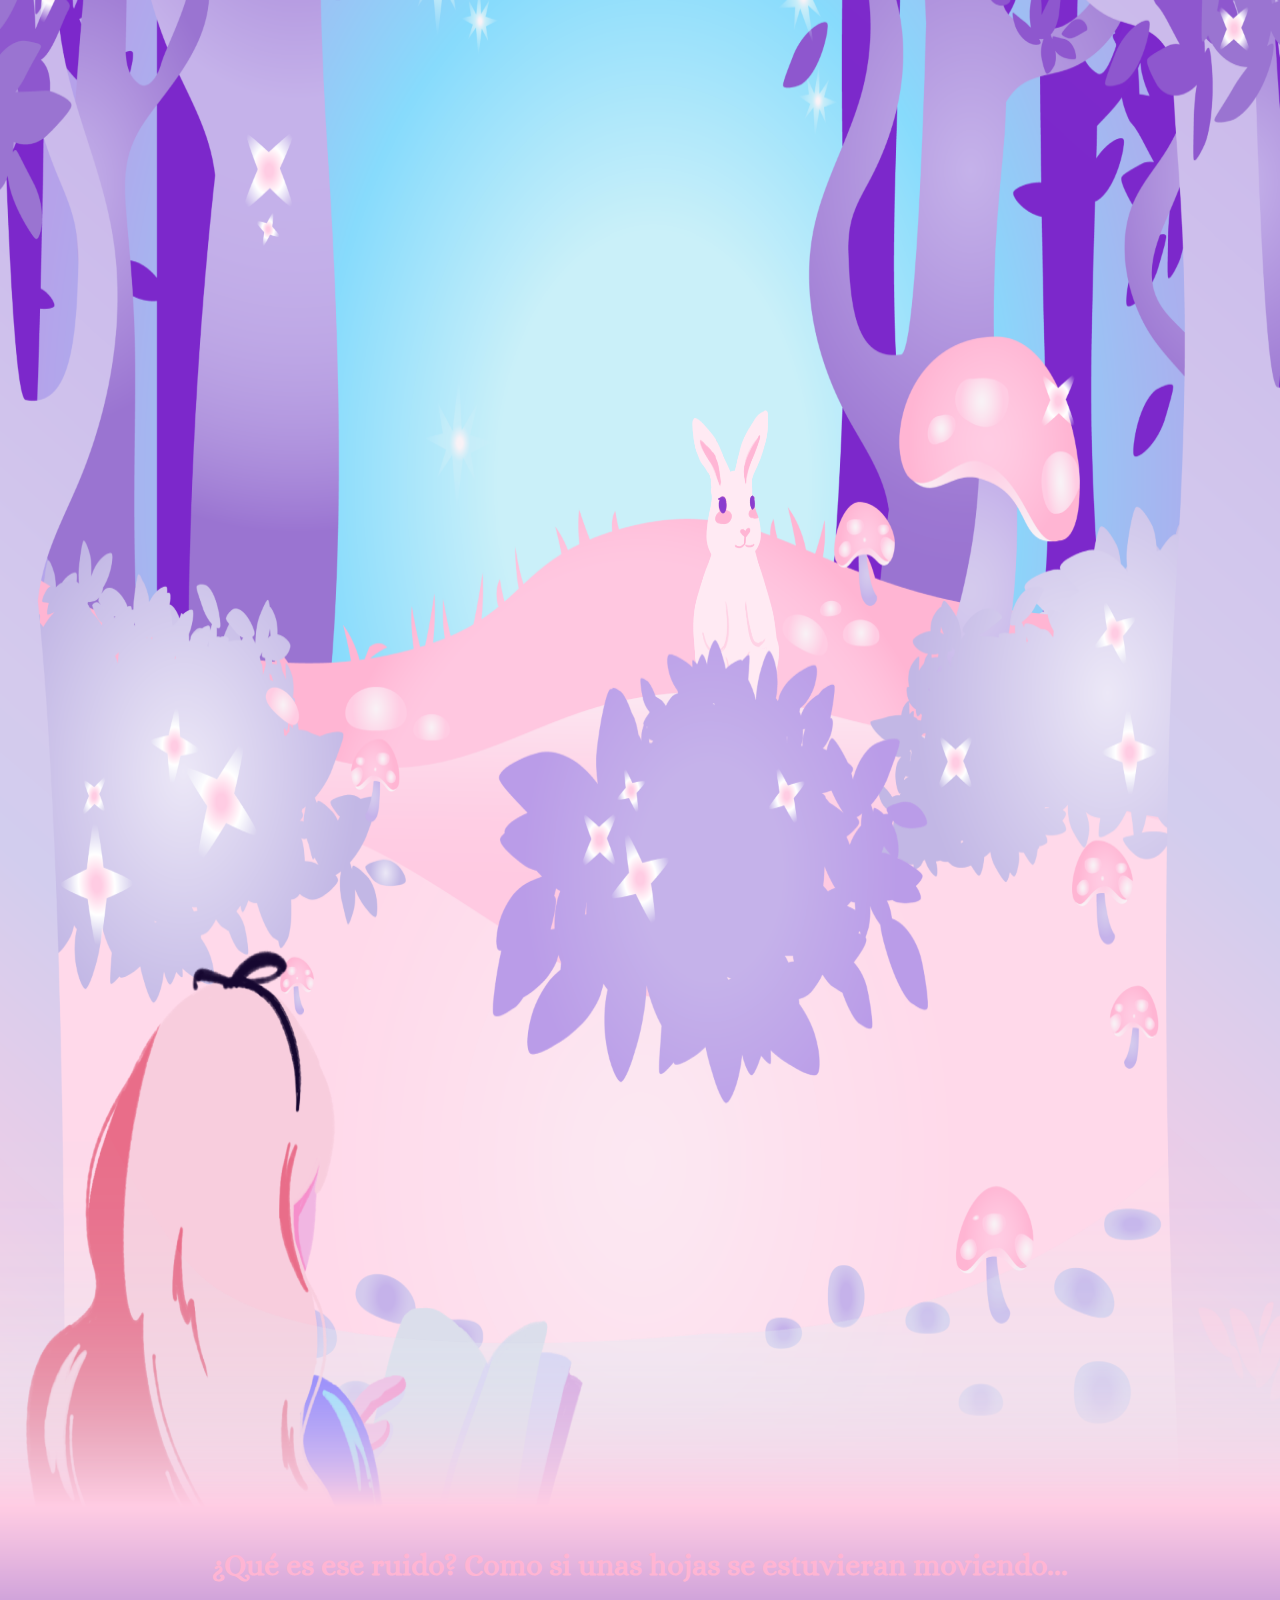
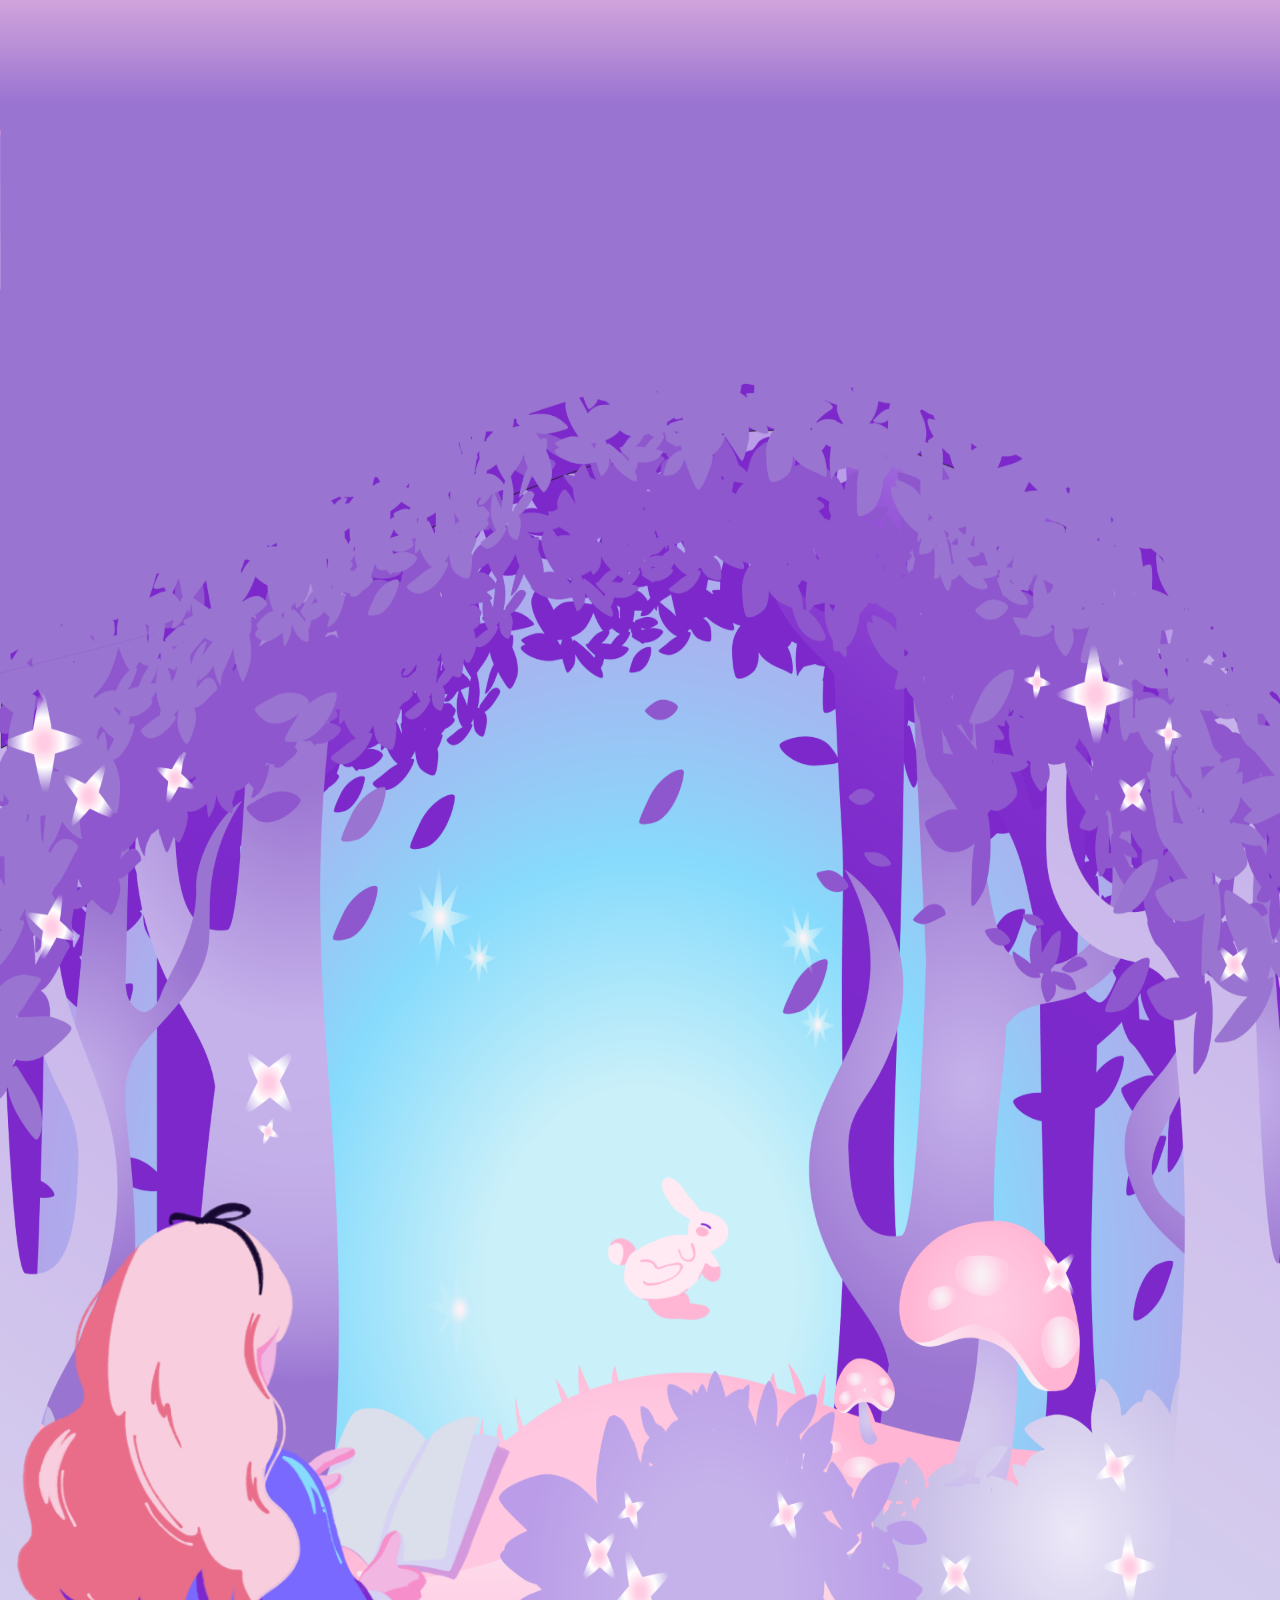
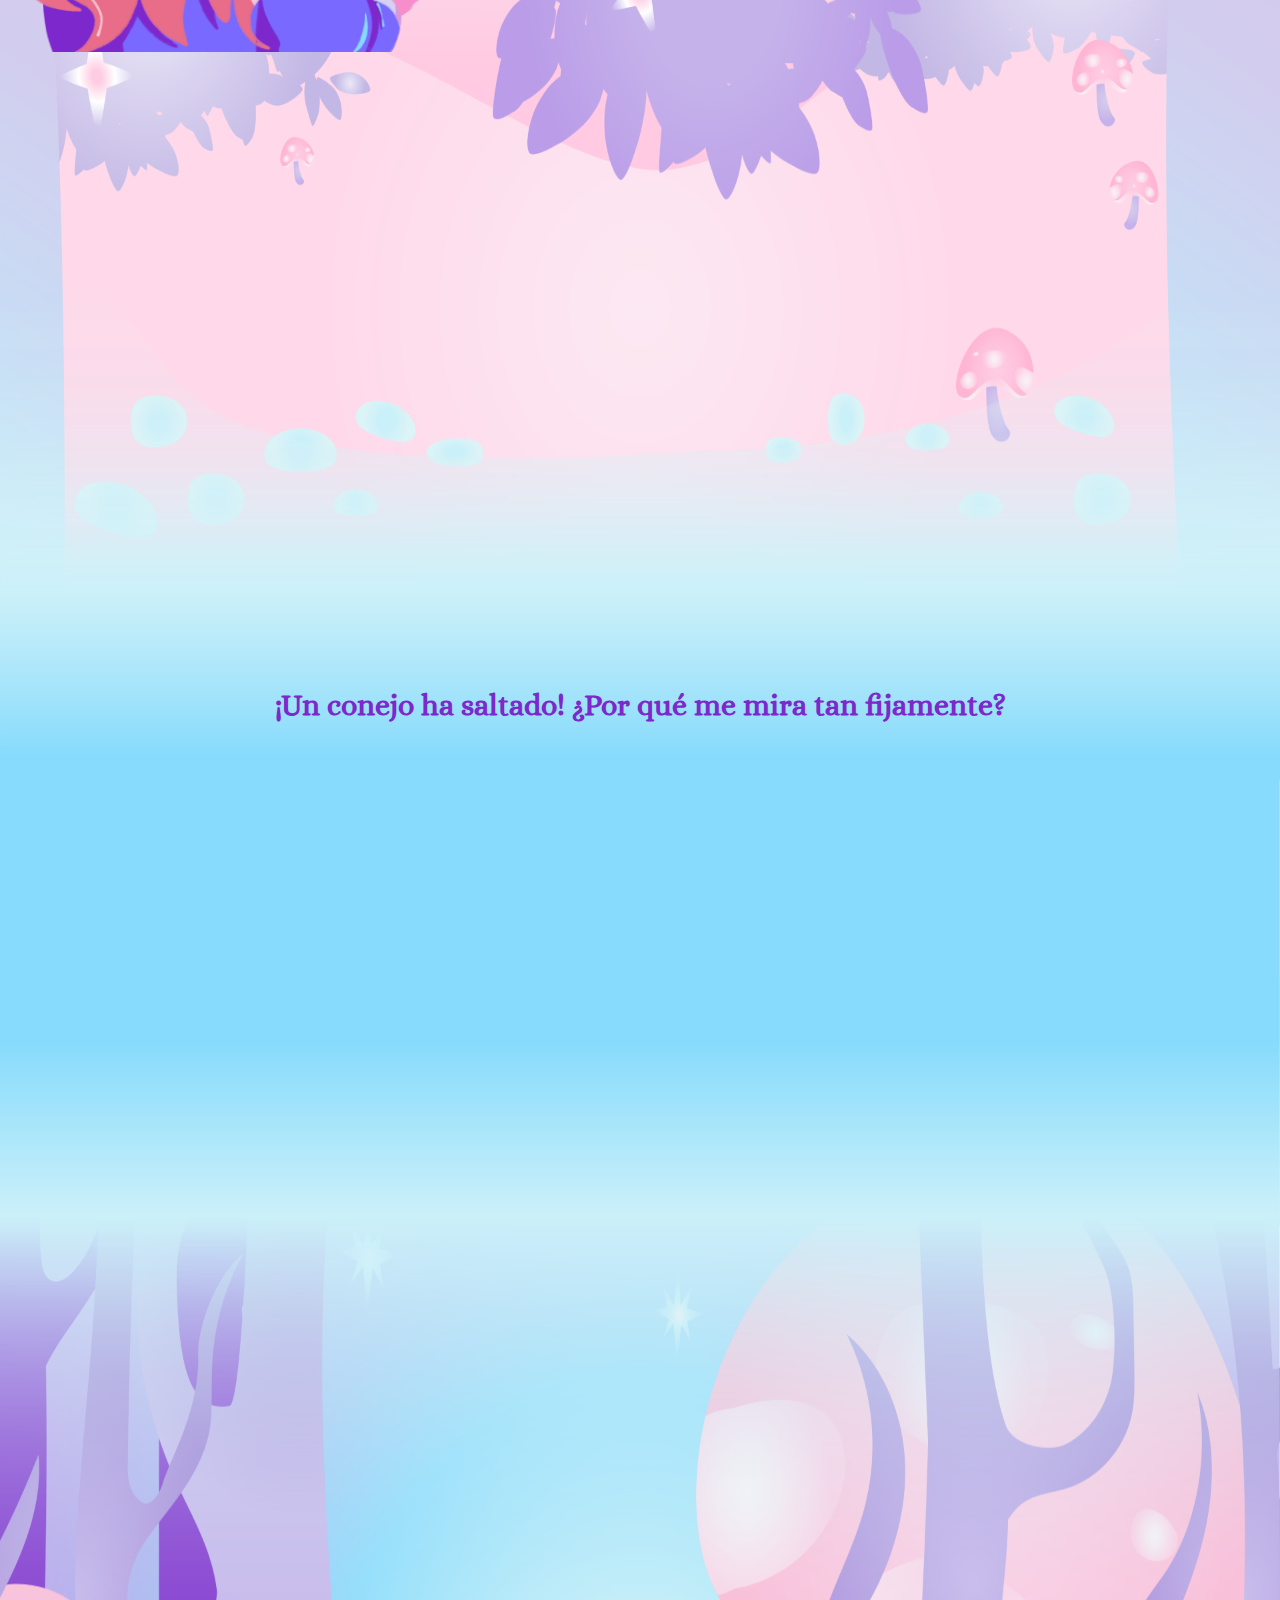
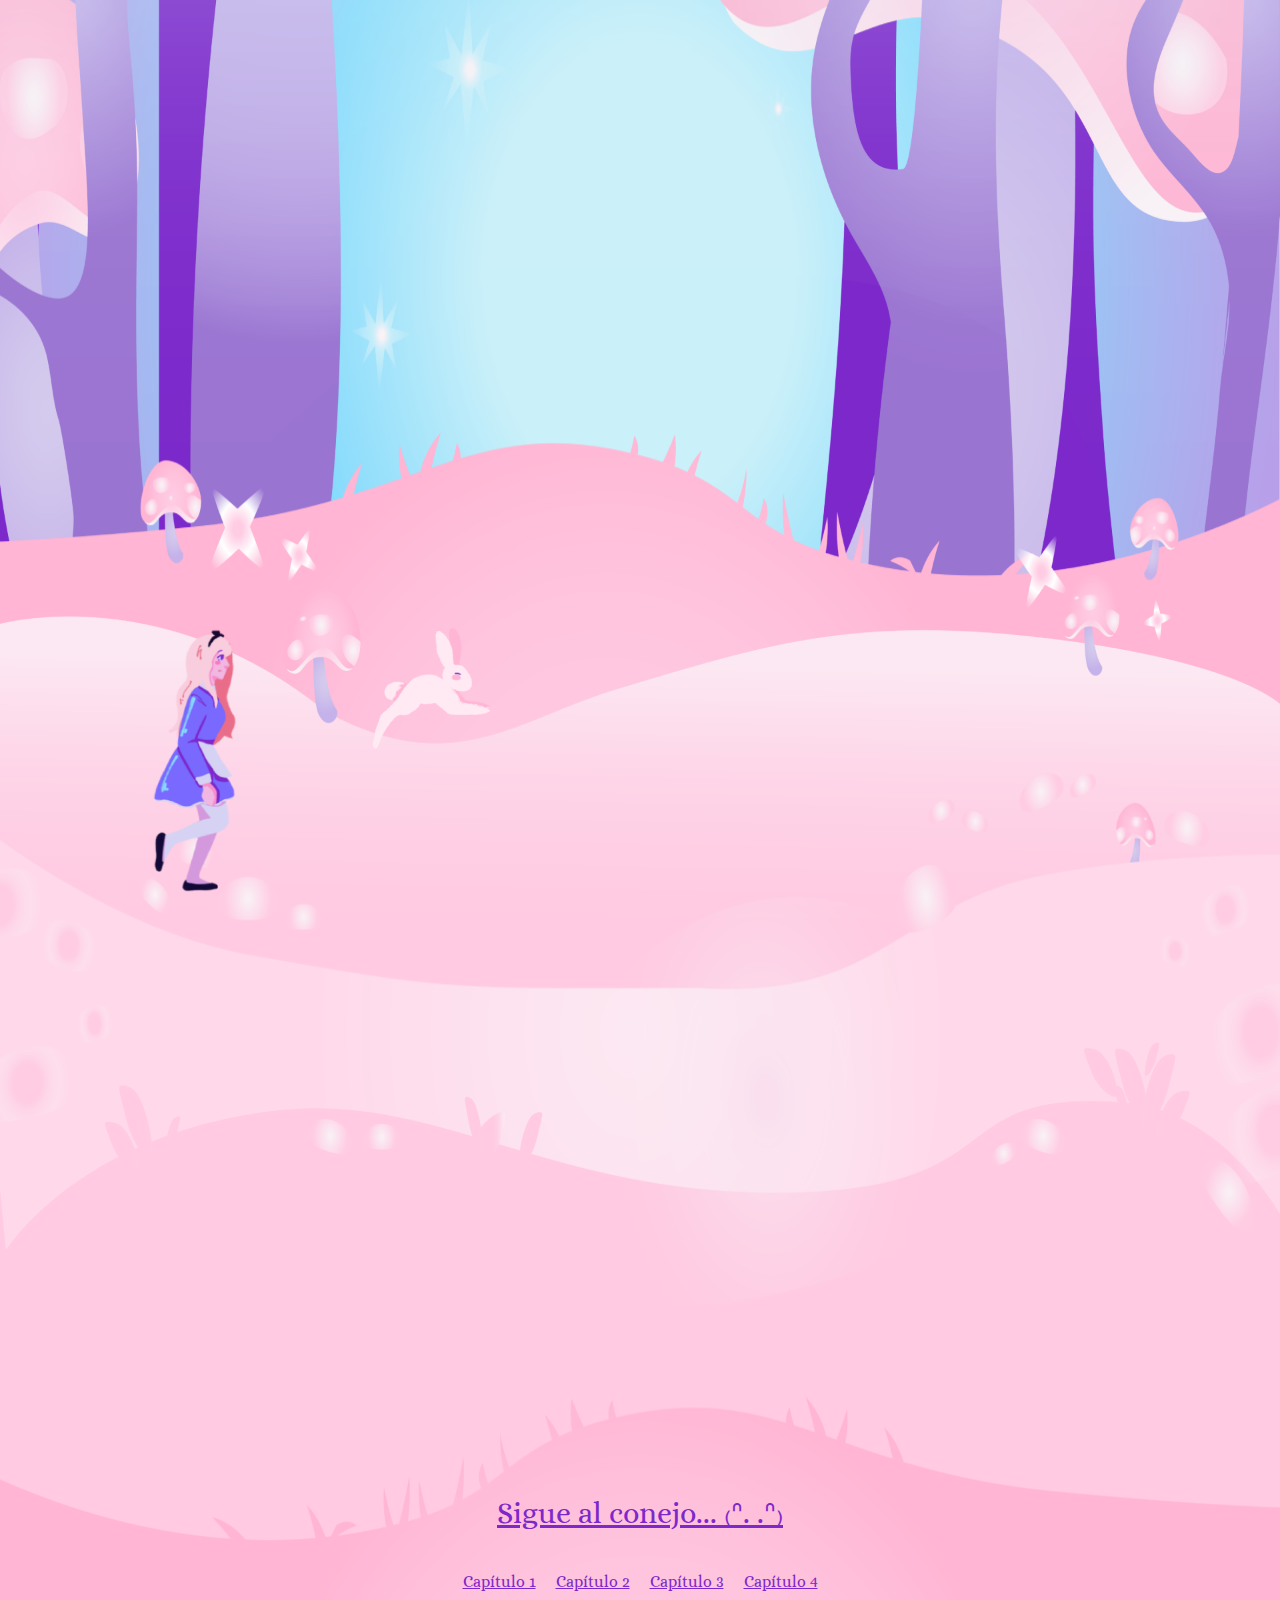
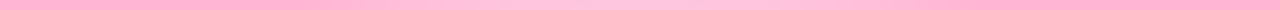
==== commit e1c967a4: "Update index.html audio file" ====
--- a/index.html
+++ b/index.html
@@ -403,7 +403,7 @@
 
             <div class="audio-player">
             <audio controls>
-            <source src="audio/<fondo1.mp3" type="audio/mp3">
+            <source src="audio/fondo1.mp3" type="audio/mp3">
             </audio>
             </div>   
 
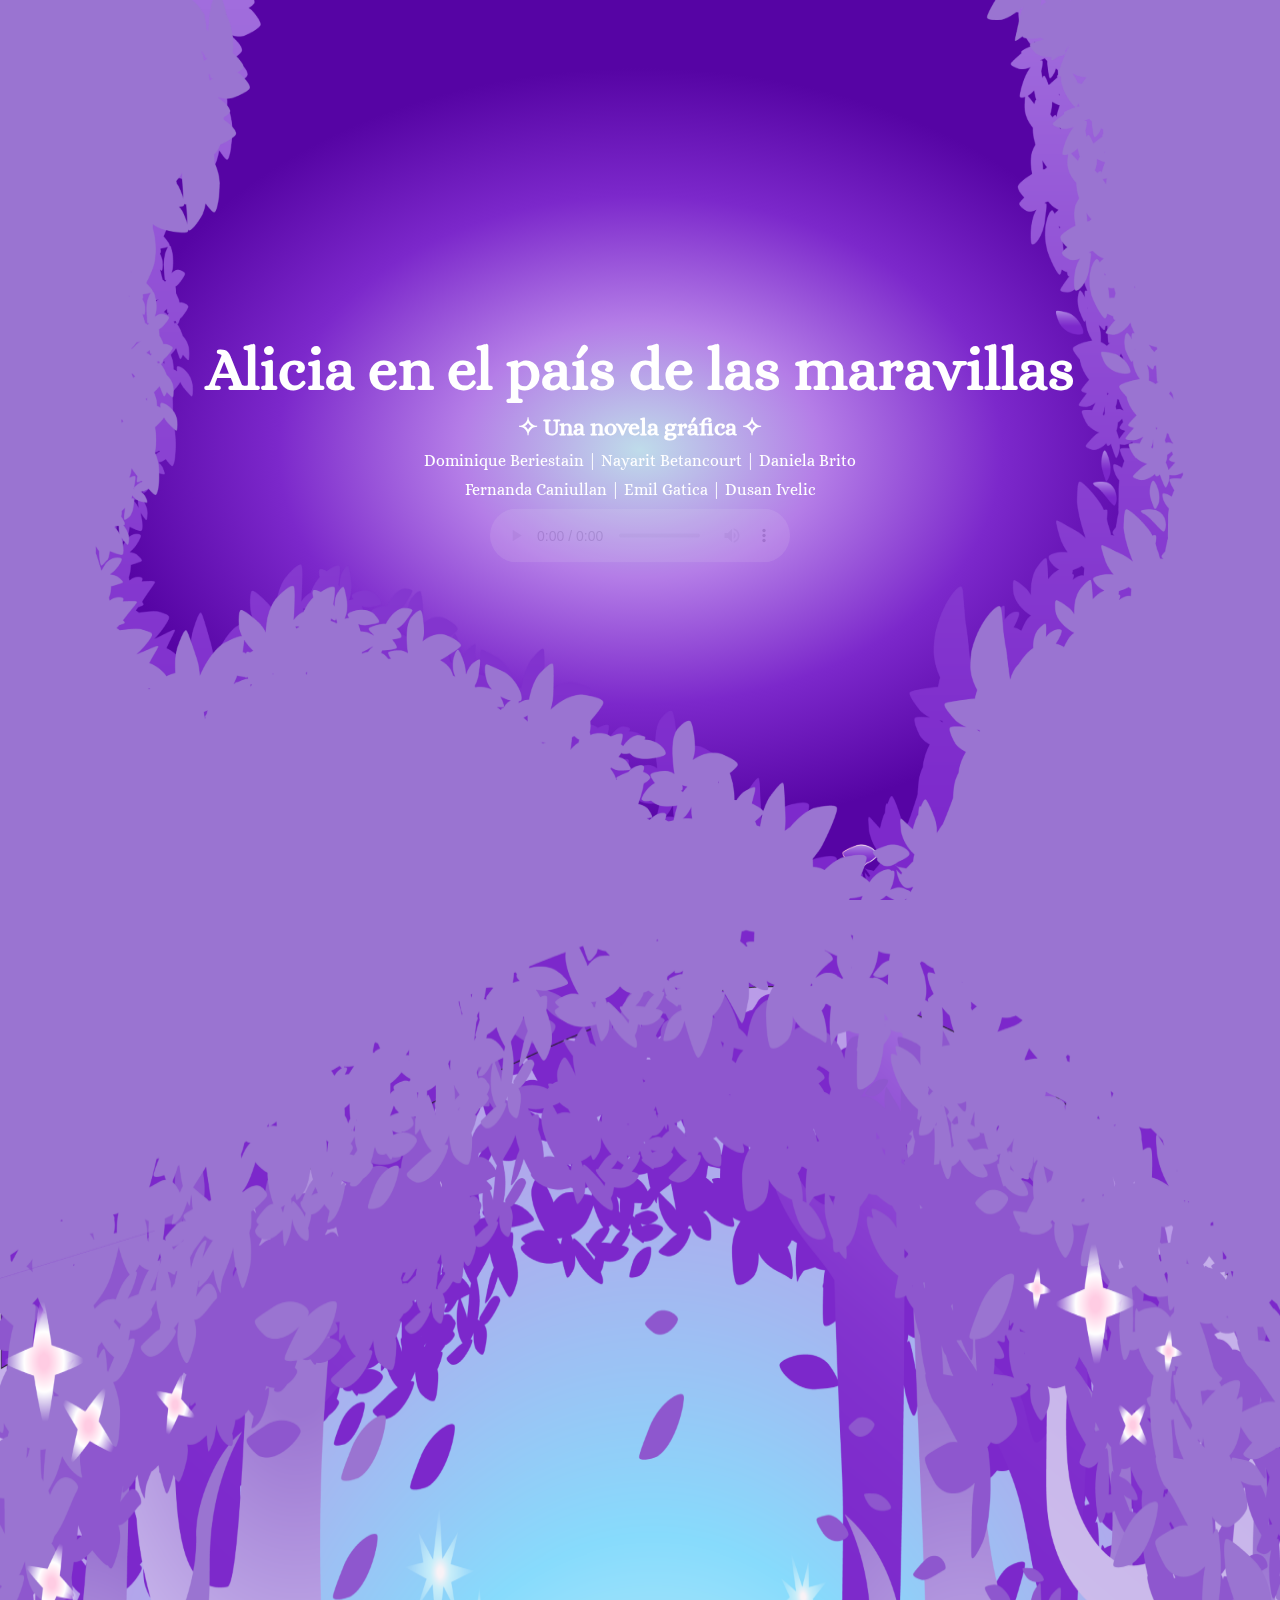
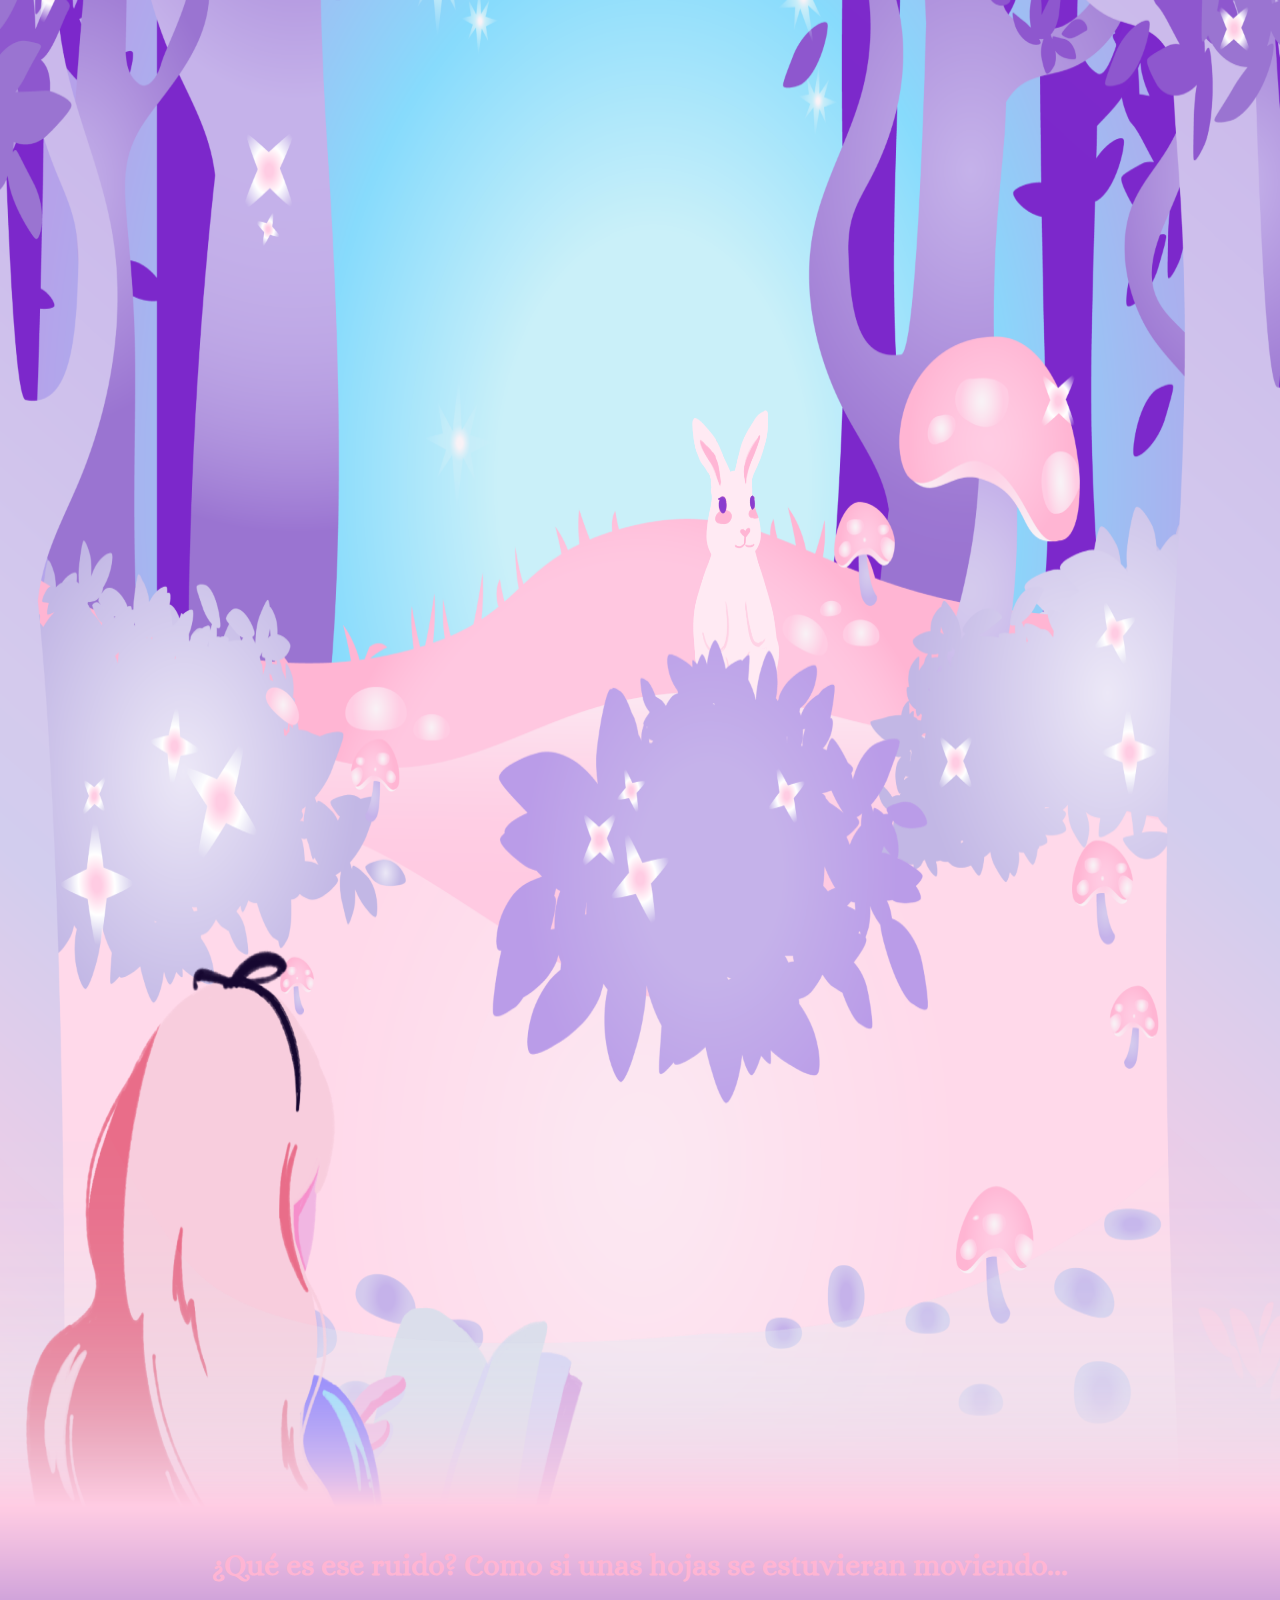
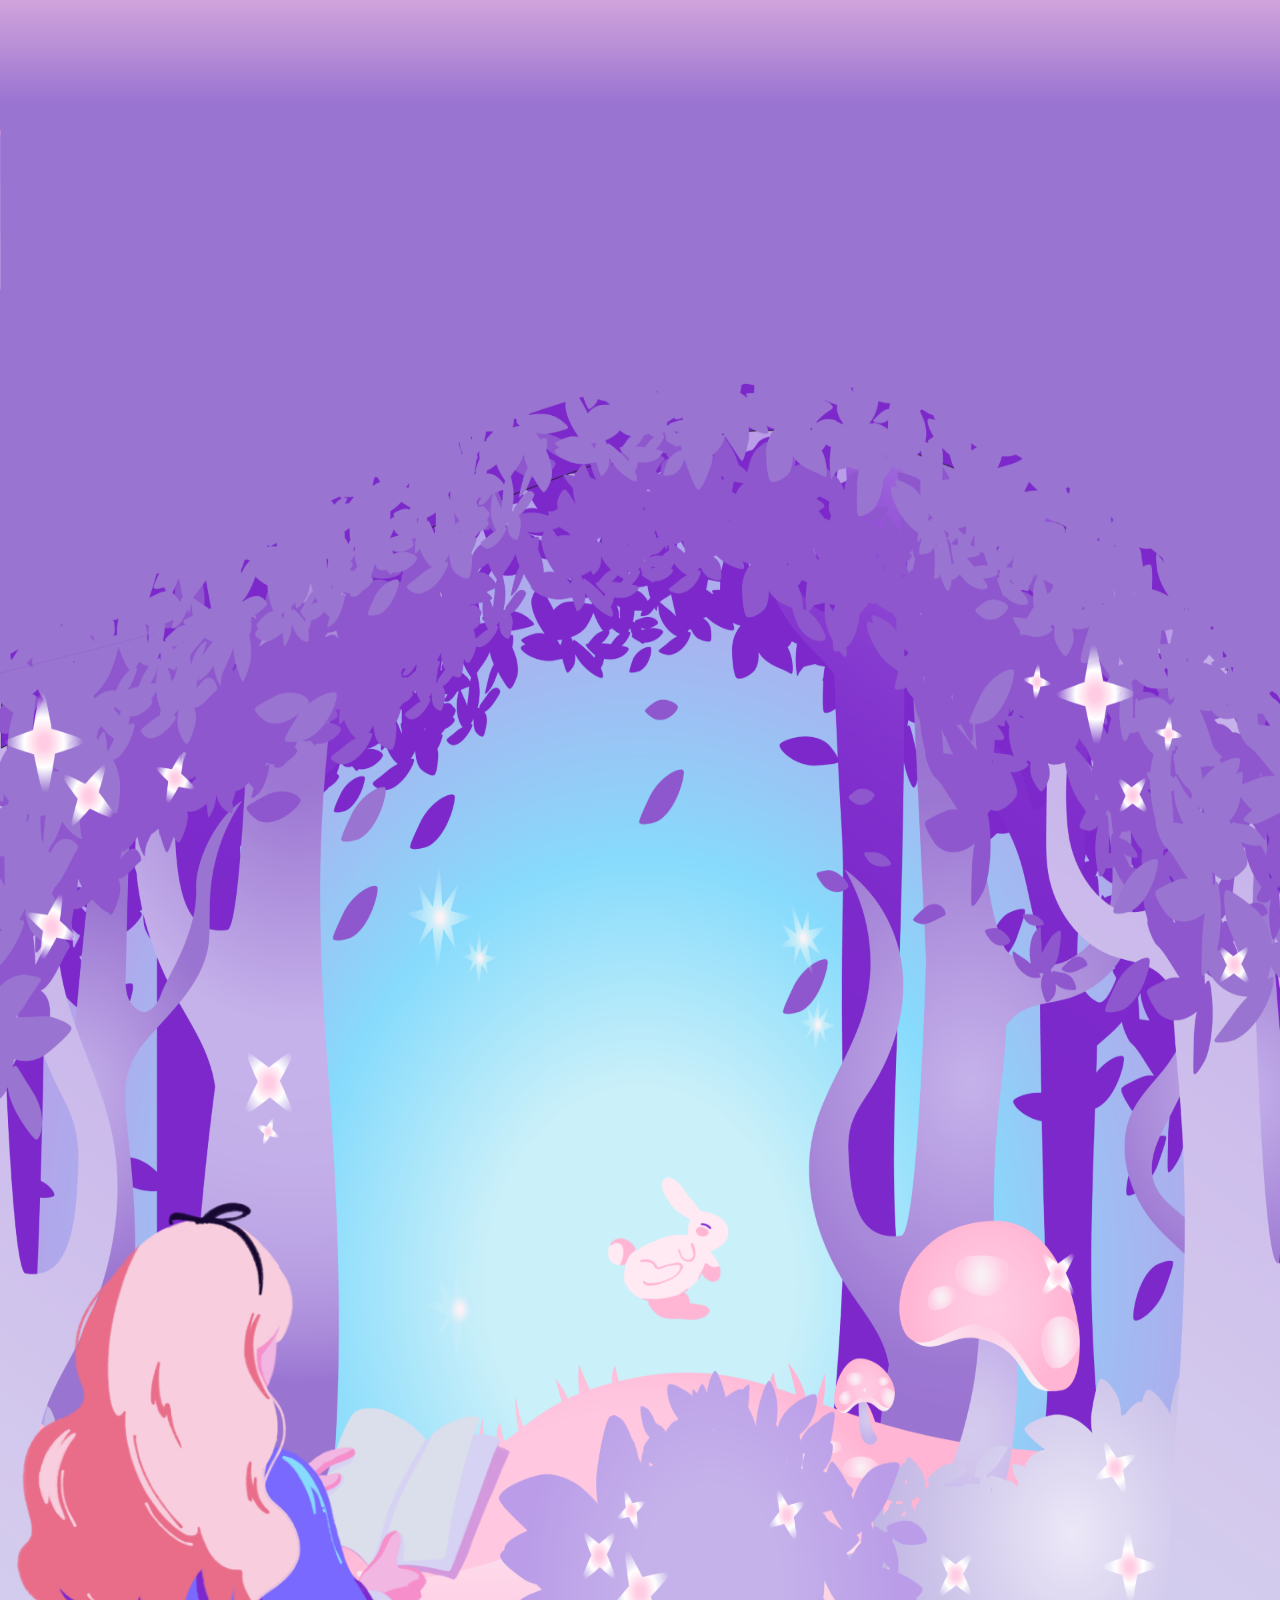
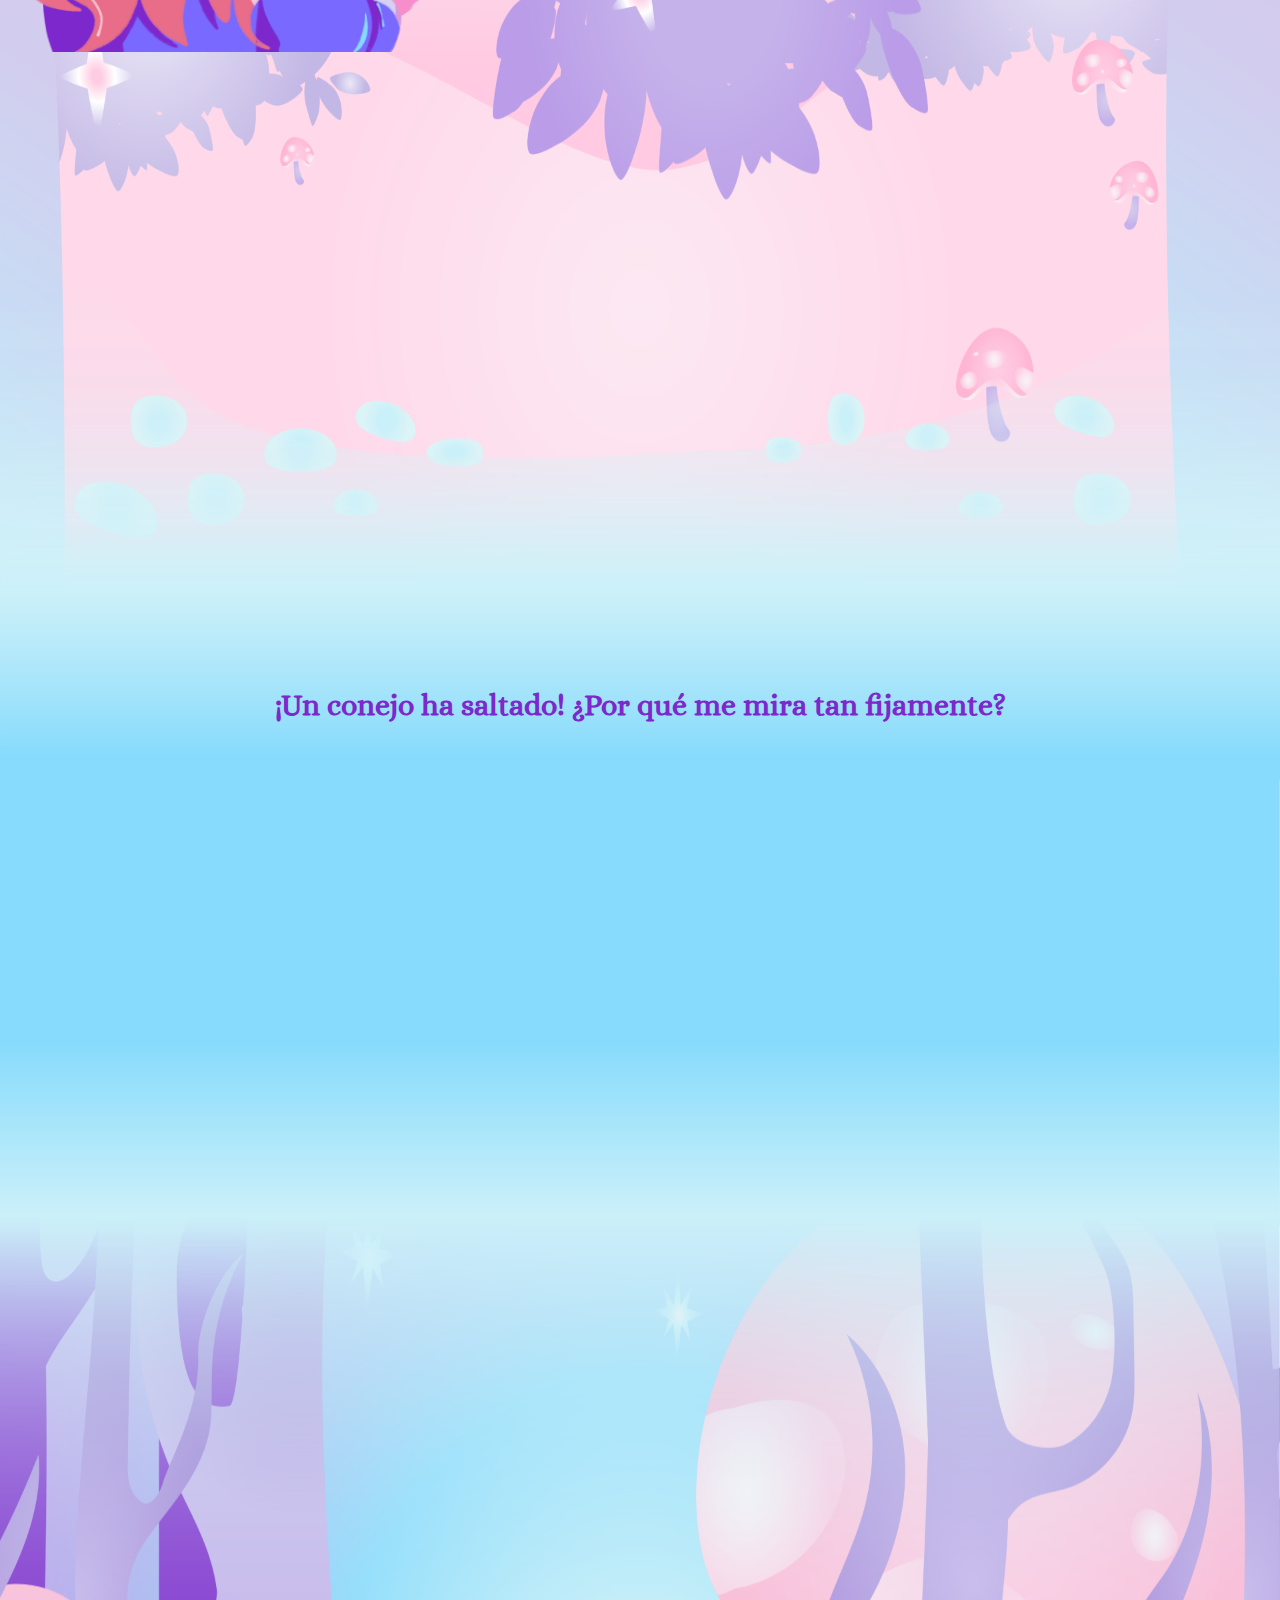
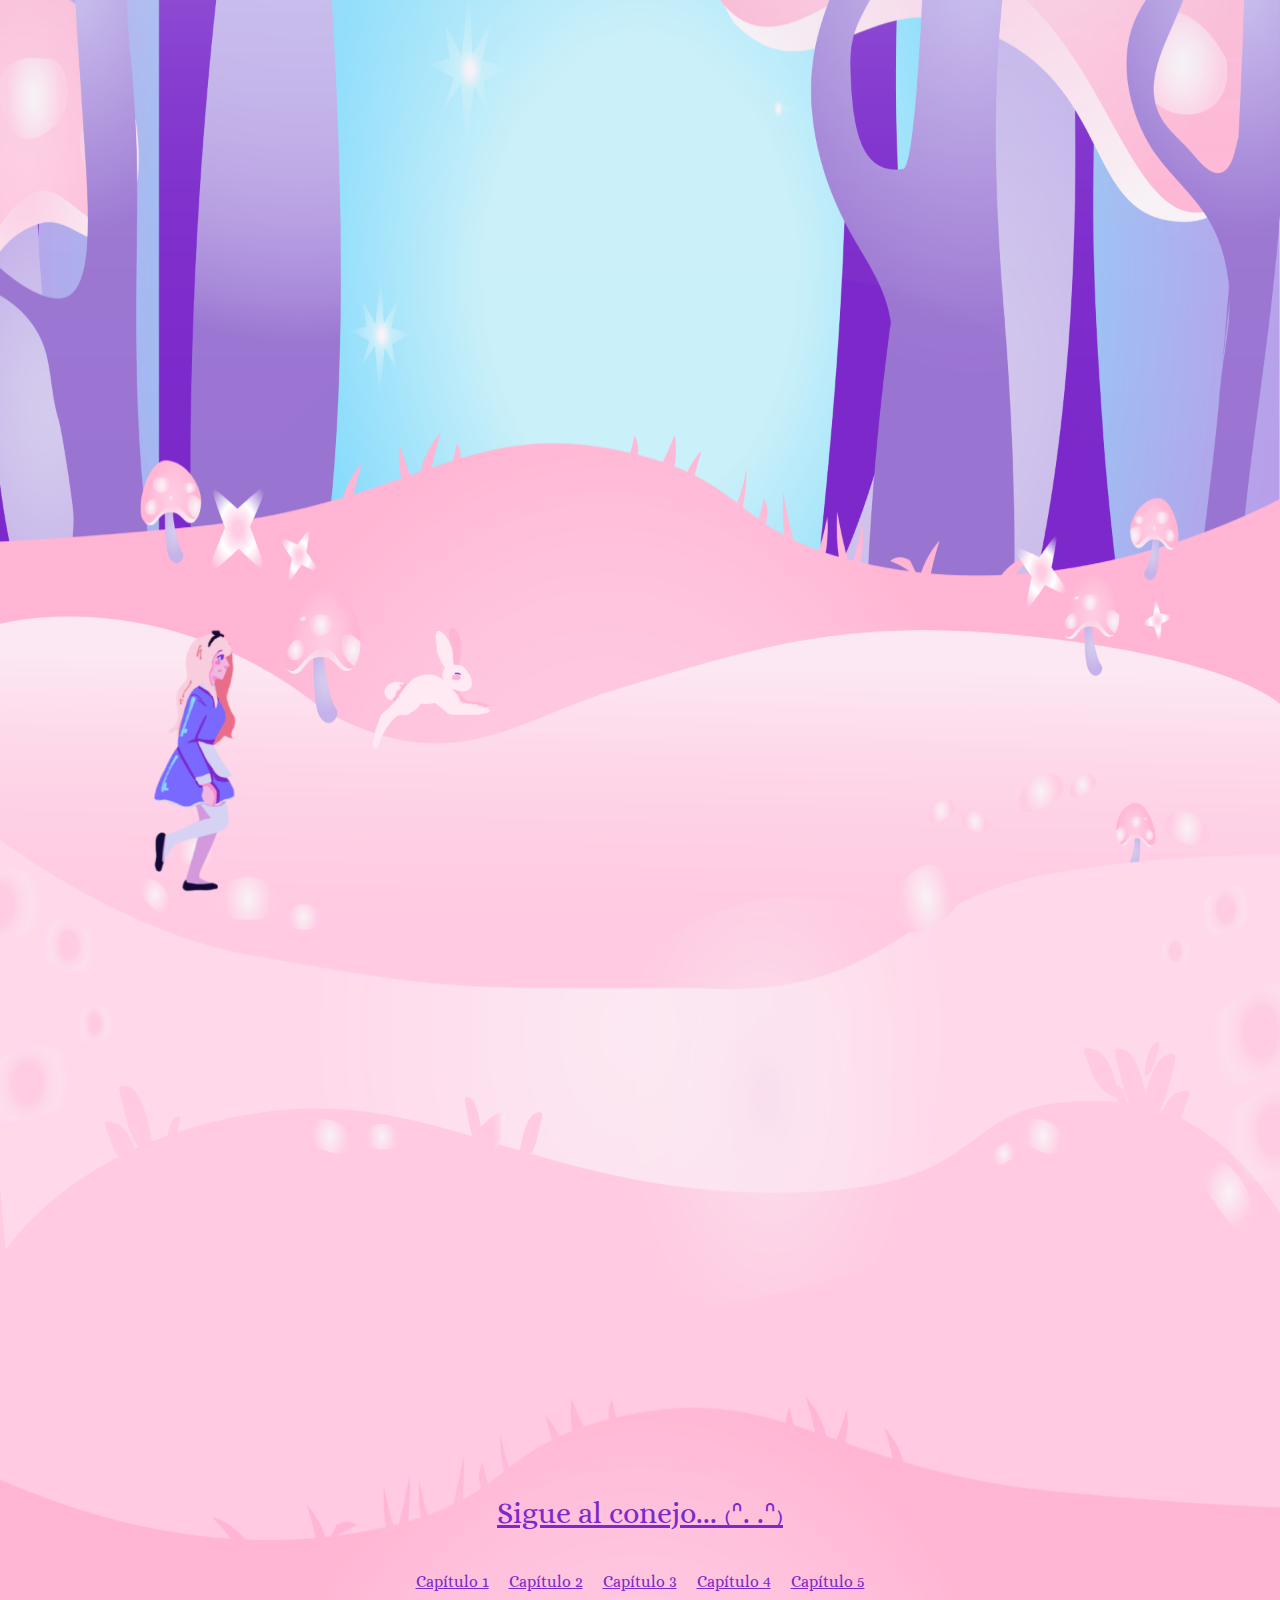
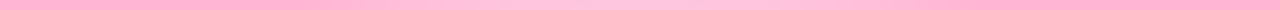
==== commit 8eb43f79: "Add files via upload" ====
--- a/index.html
+++ b/index.html
@@ -221,6 +221,8 @@
         }
 
         @keyframes conejoasomandose{
+
+            }
             0%{
                 transform:translateY(70px);
             }
@@ -377,6 +379,7 @@
 
         .audio-player{
             opacity: 10%;
+            z-index: 30;
         }
 
 
@@ -403,7 +406,7 @@
 
             <div class="audio-player">
             <audio controls>
-            <source src="audio/fondo1.mp3" type="audio/mp3">
+            <source src="audio/<fondo1.mp3" type="audio/mp3">
             </audio>
             </div>   
 
@@ -448,6 +451,7 @@
         <a href="index2.html">Capítulo 2</a>
         <a href="index3.html">Capítulo 3</a>
         <a href="index4.html">Capítulo 4</a>
+        <a href="index5.html">Capítulo 5</a>
         </footer>
 
         </div>
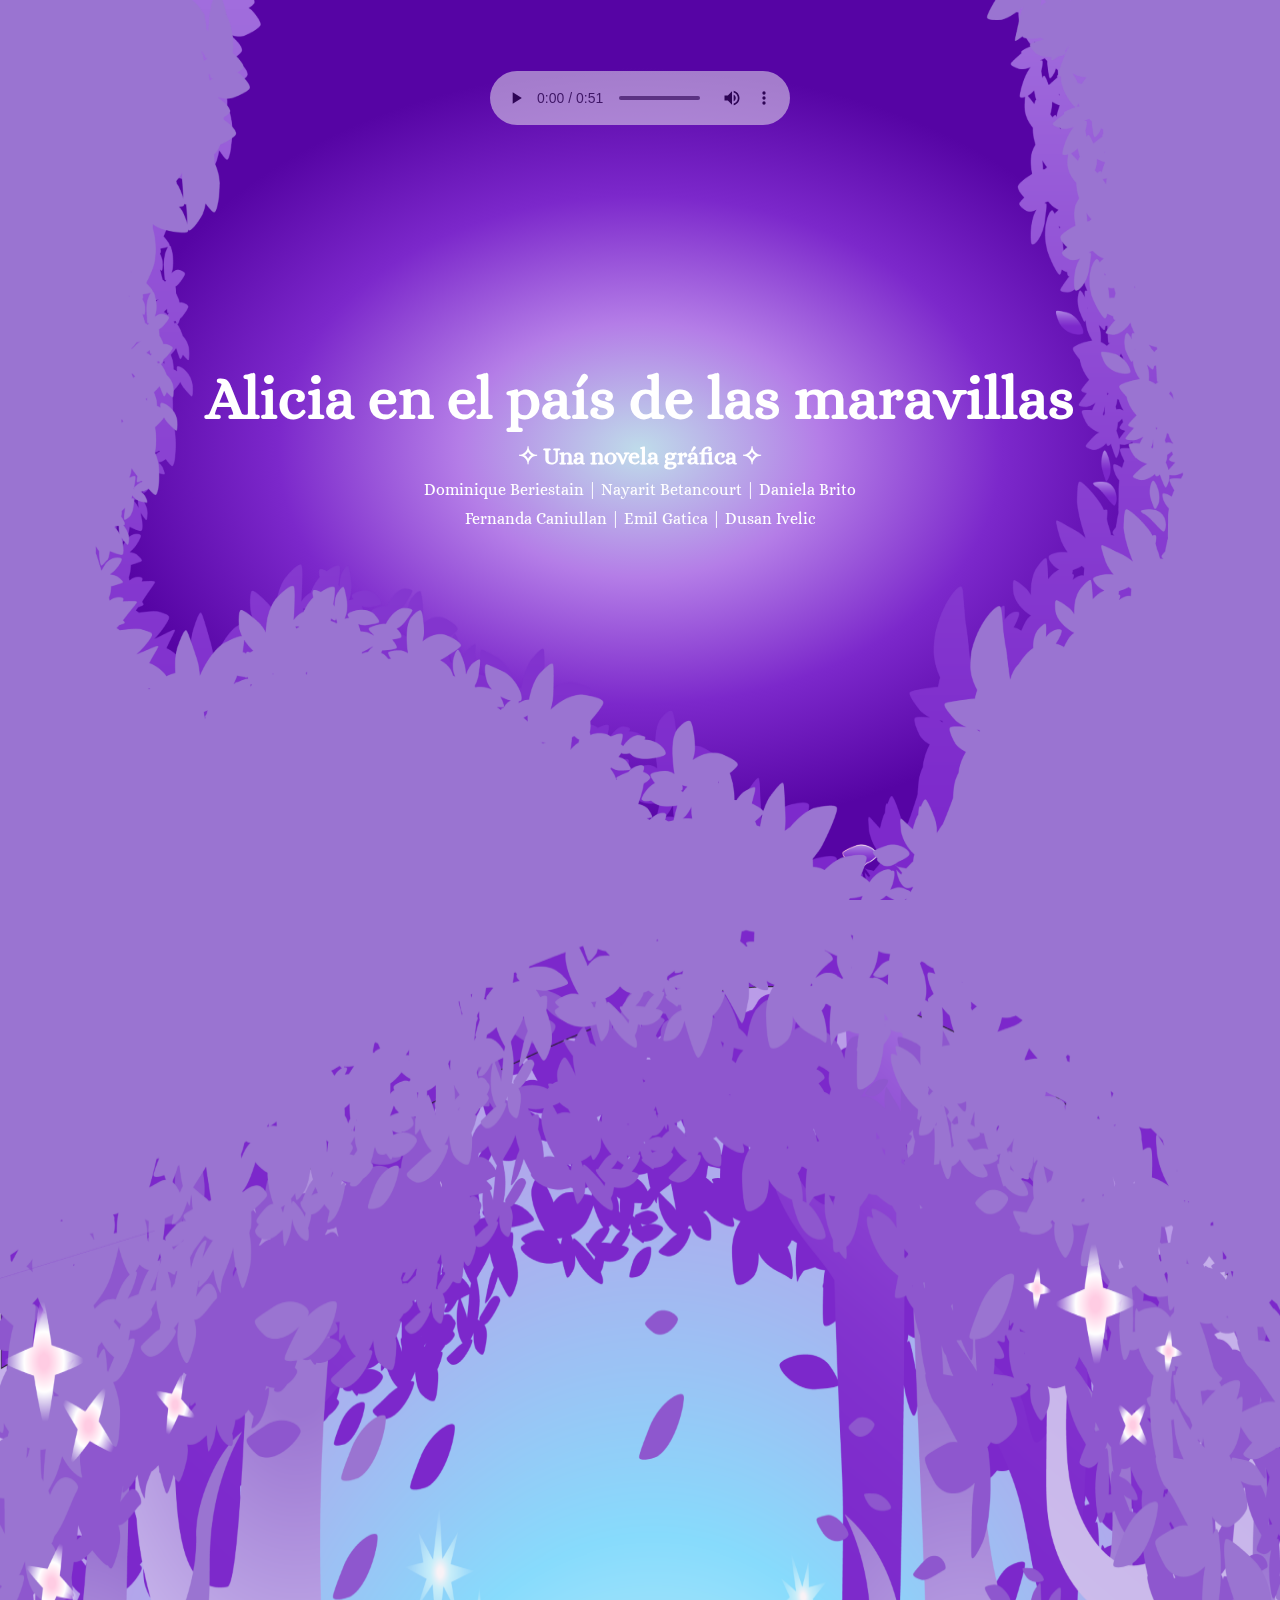
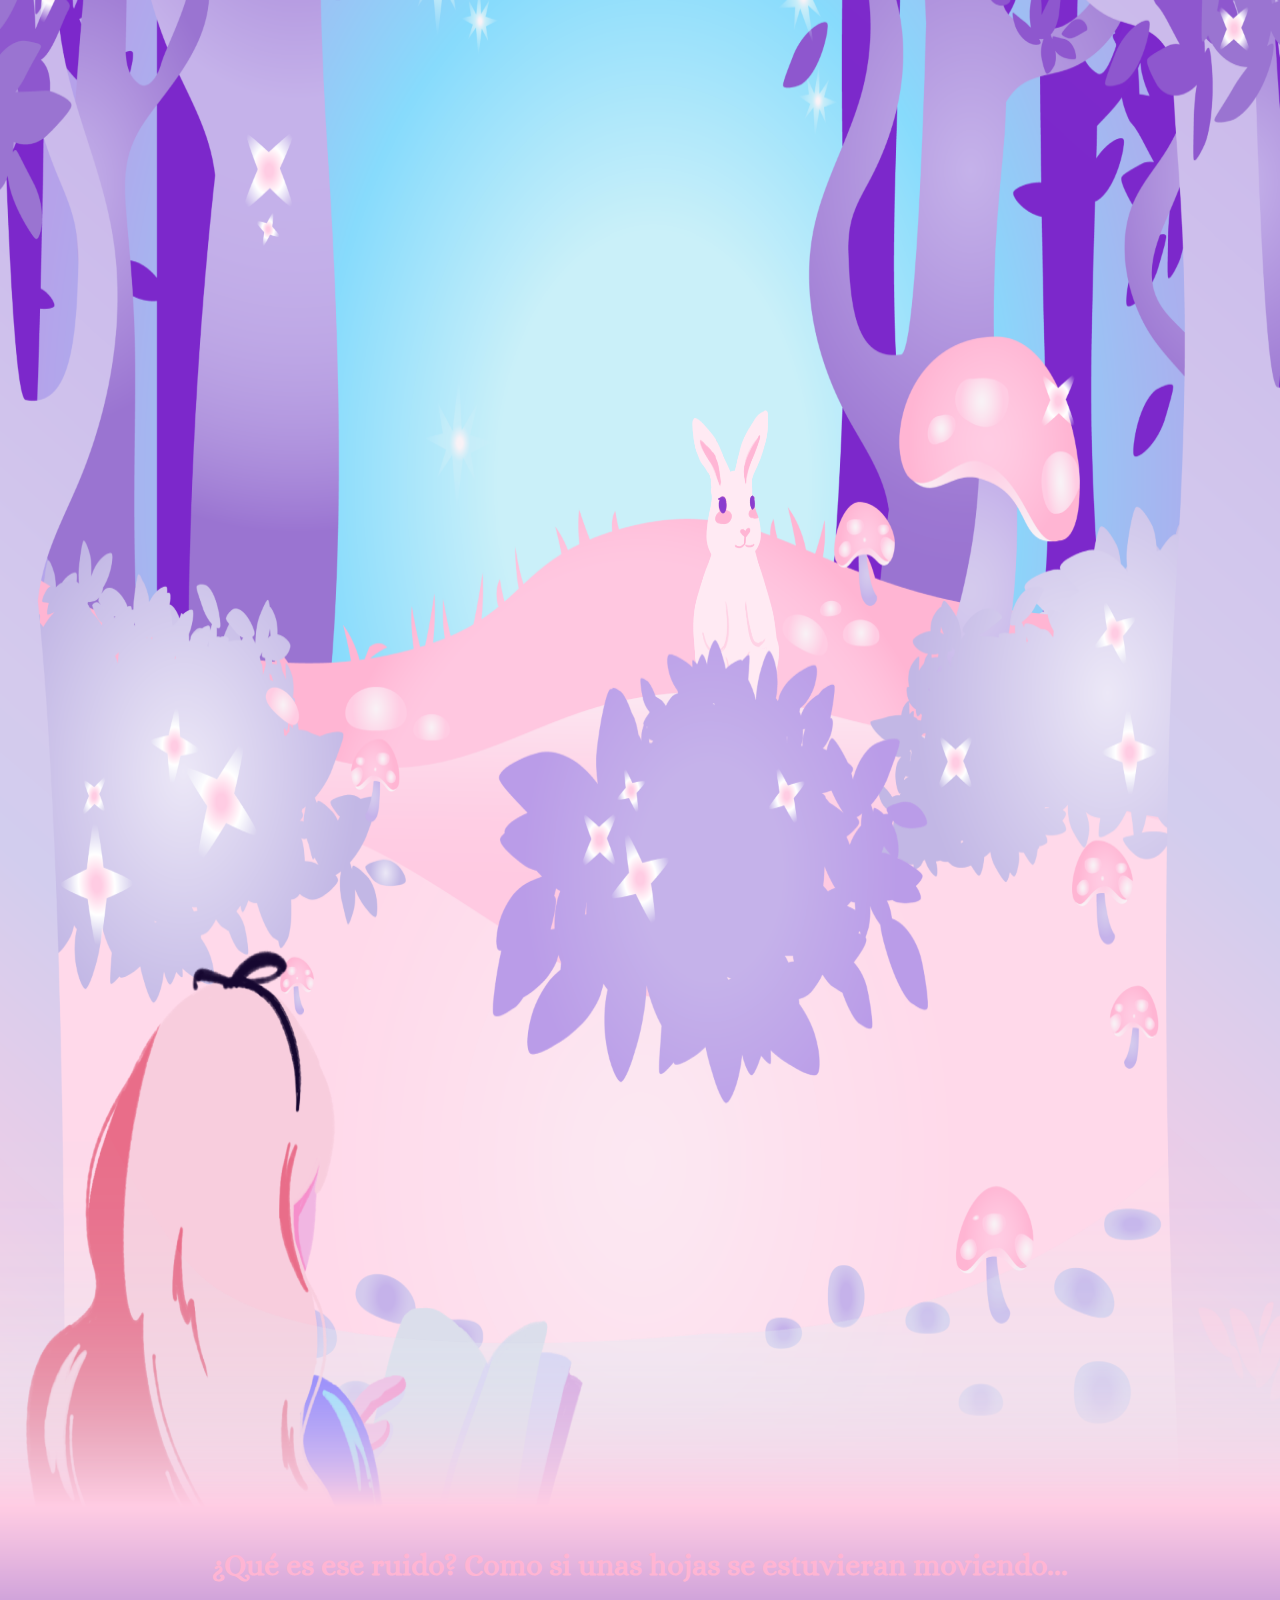
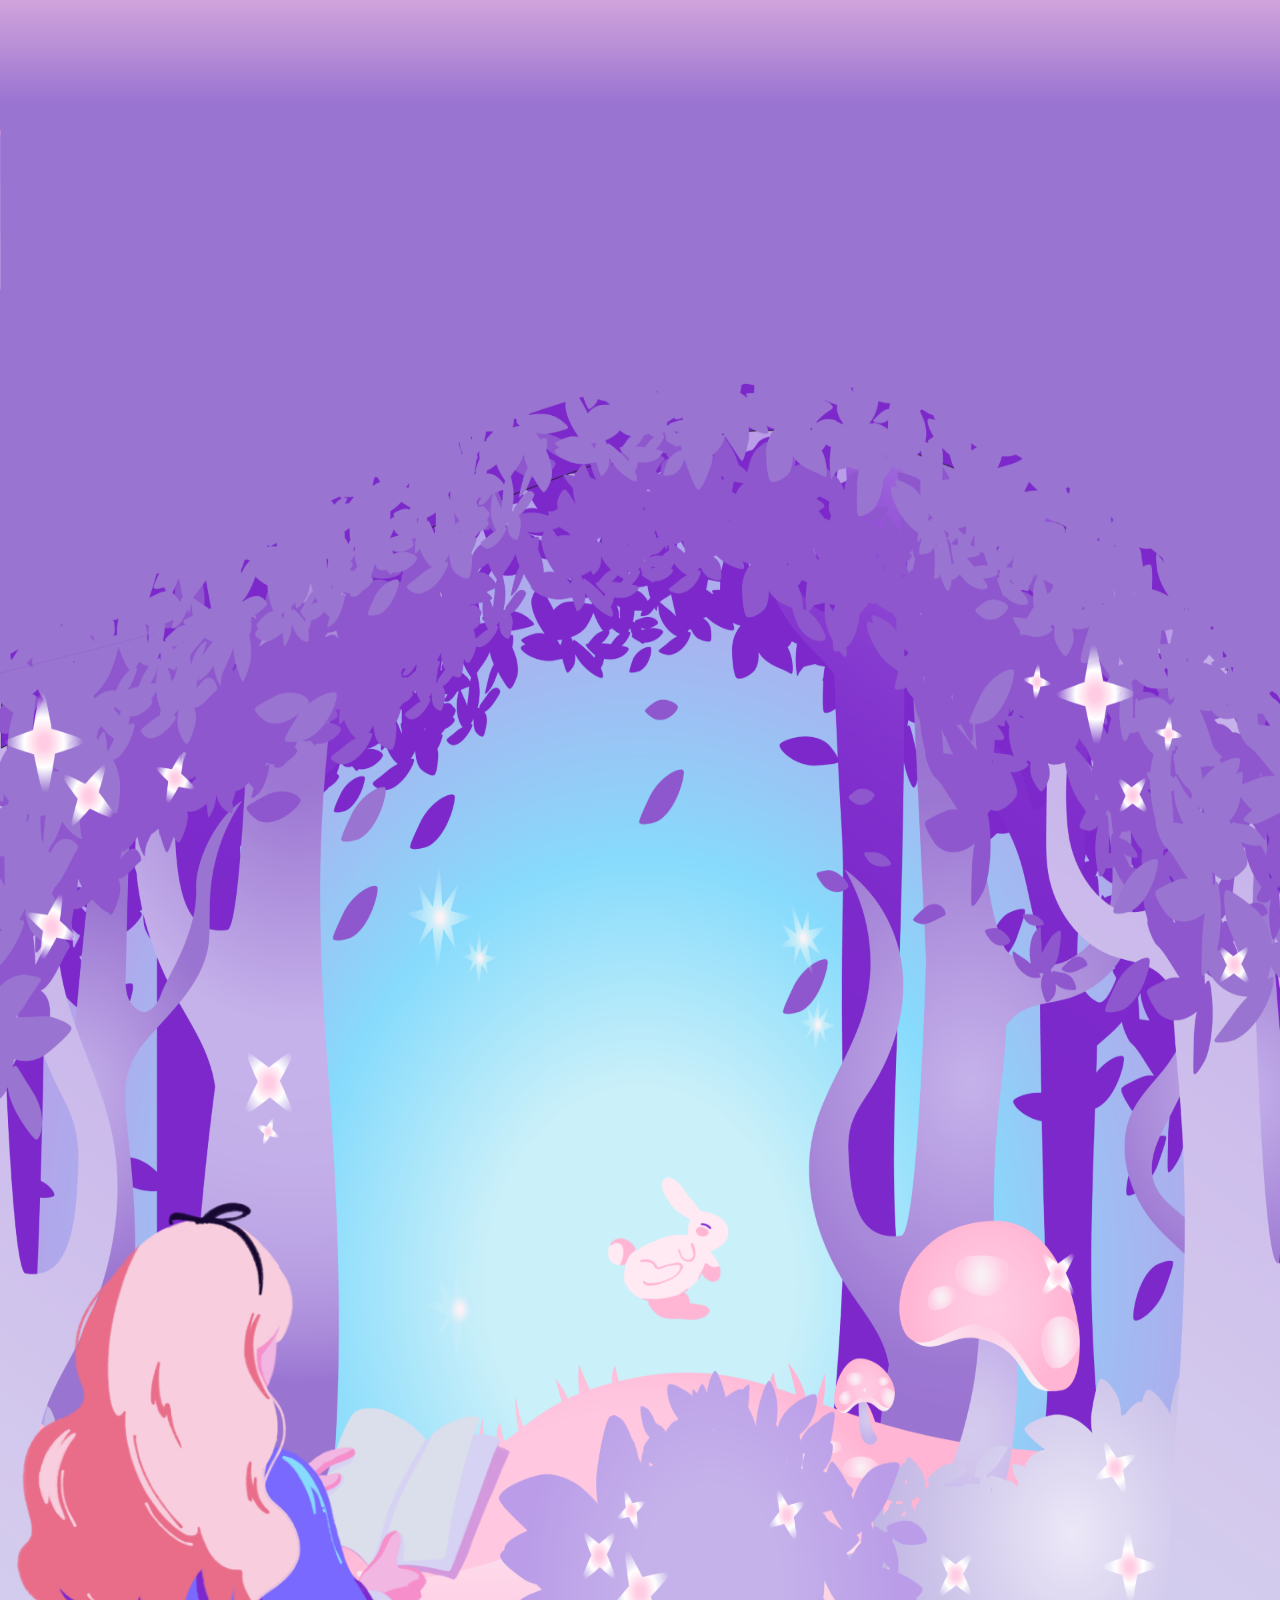
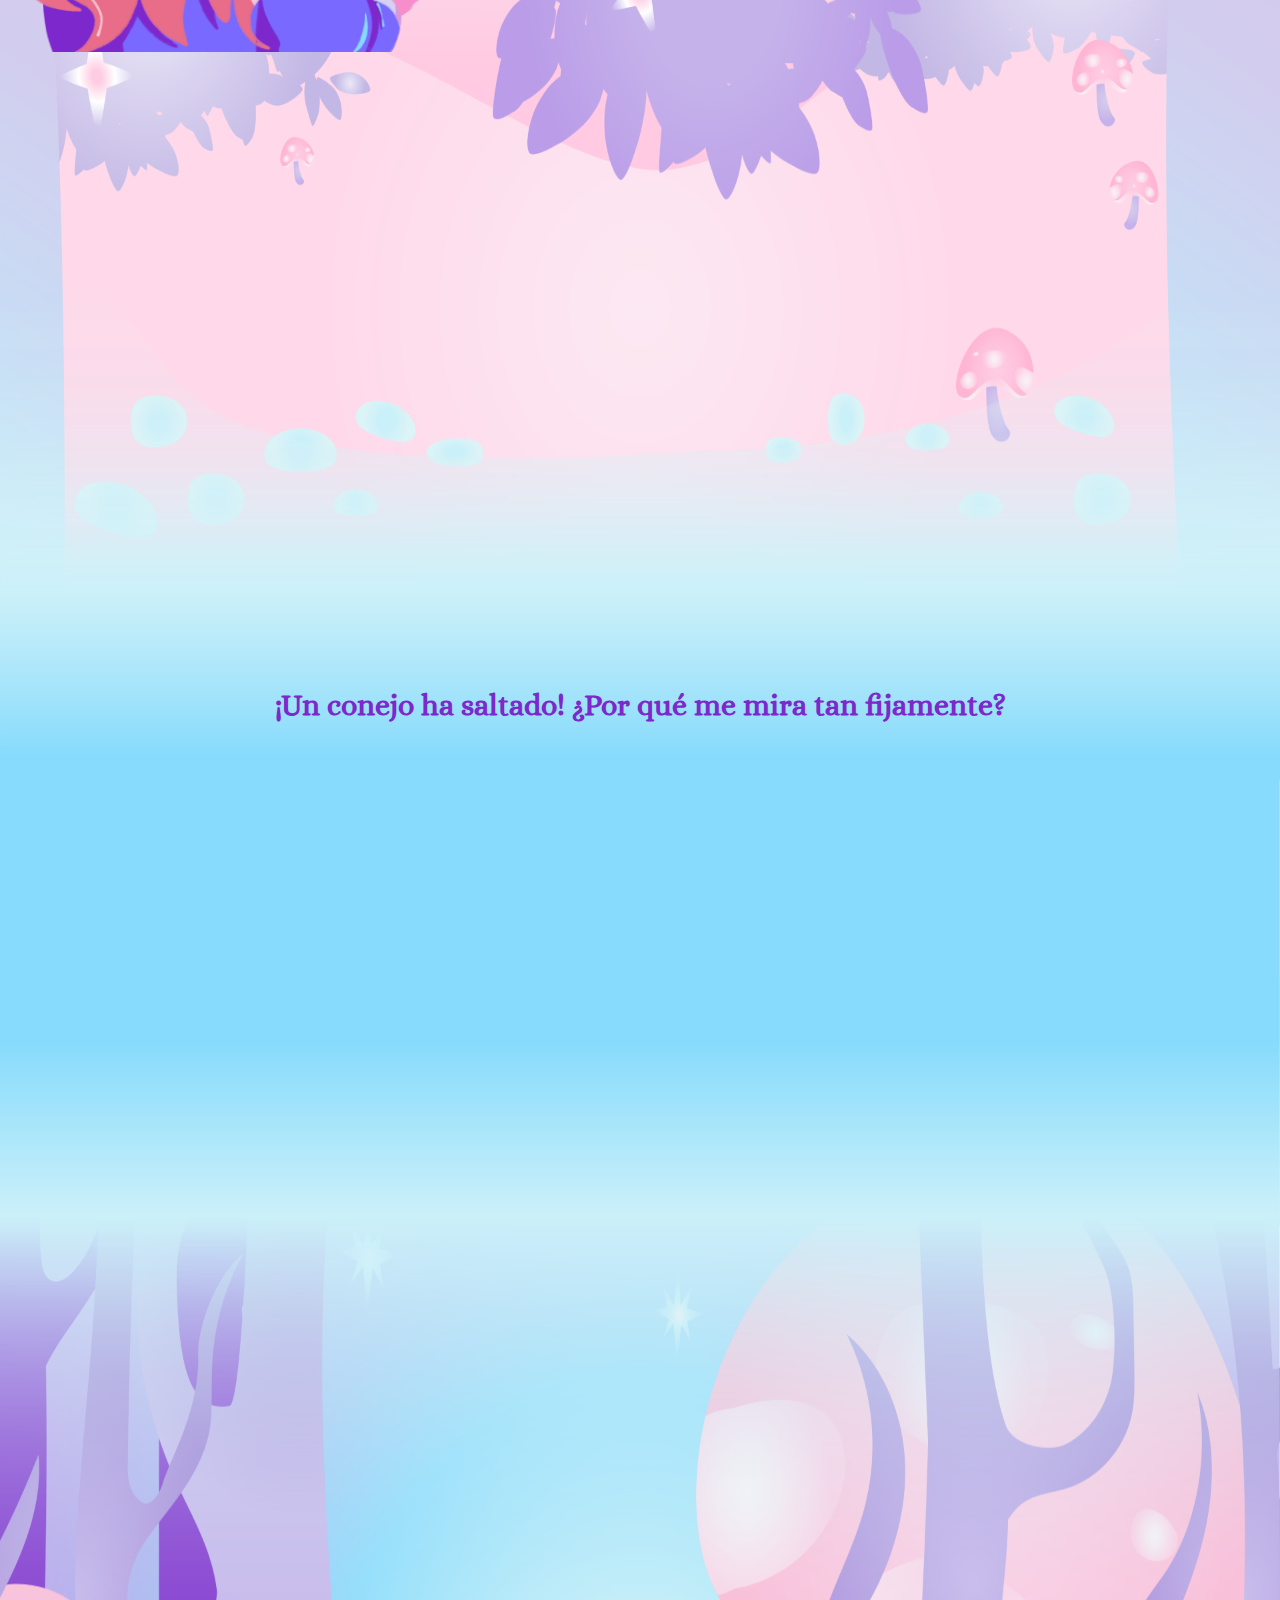
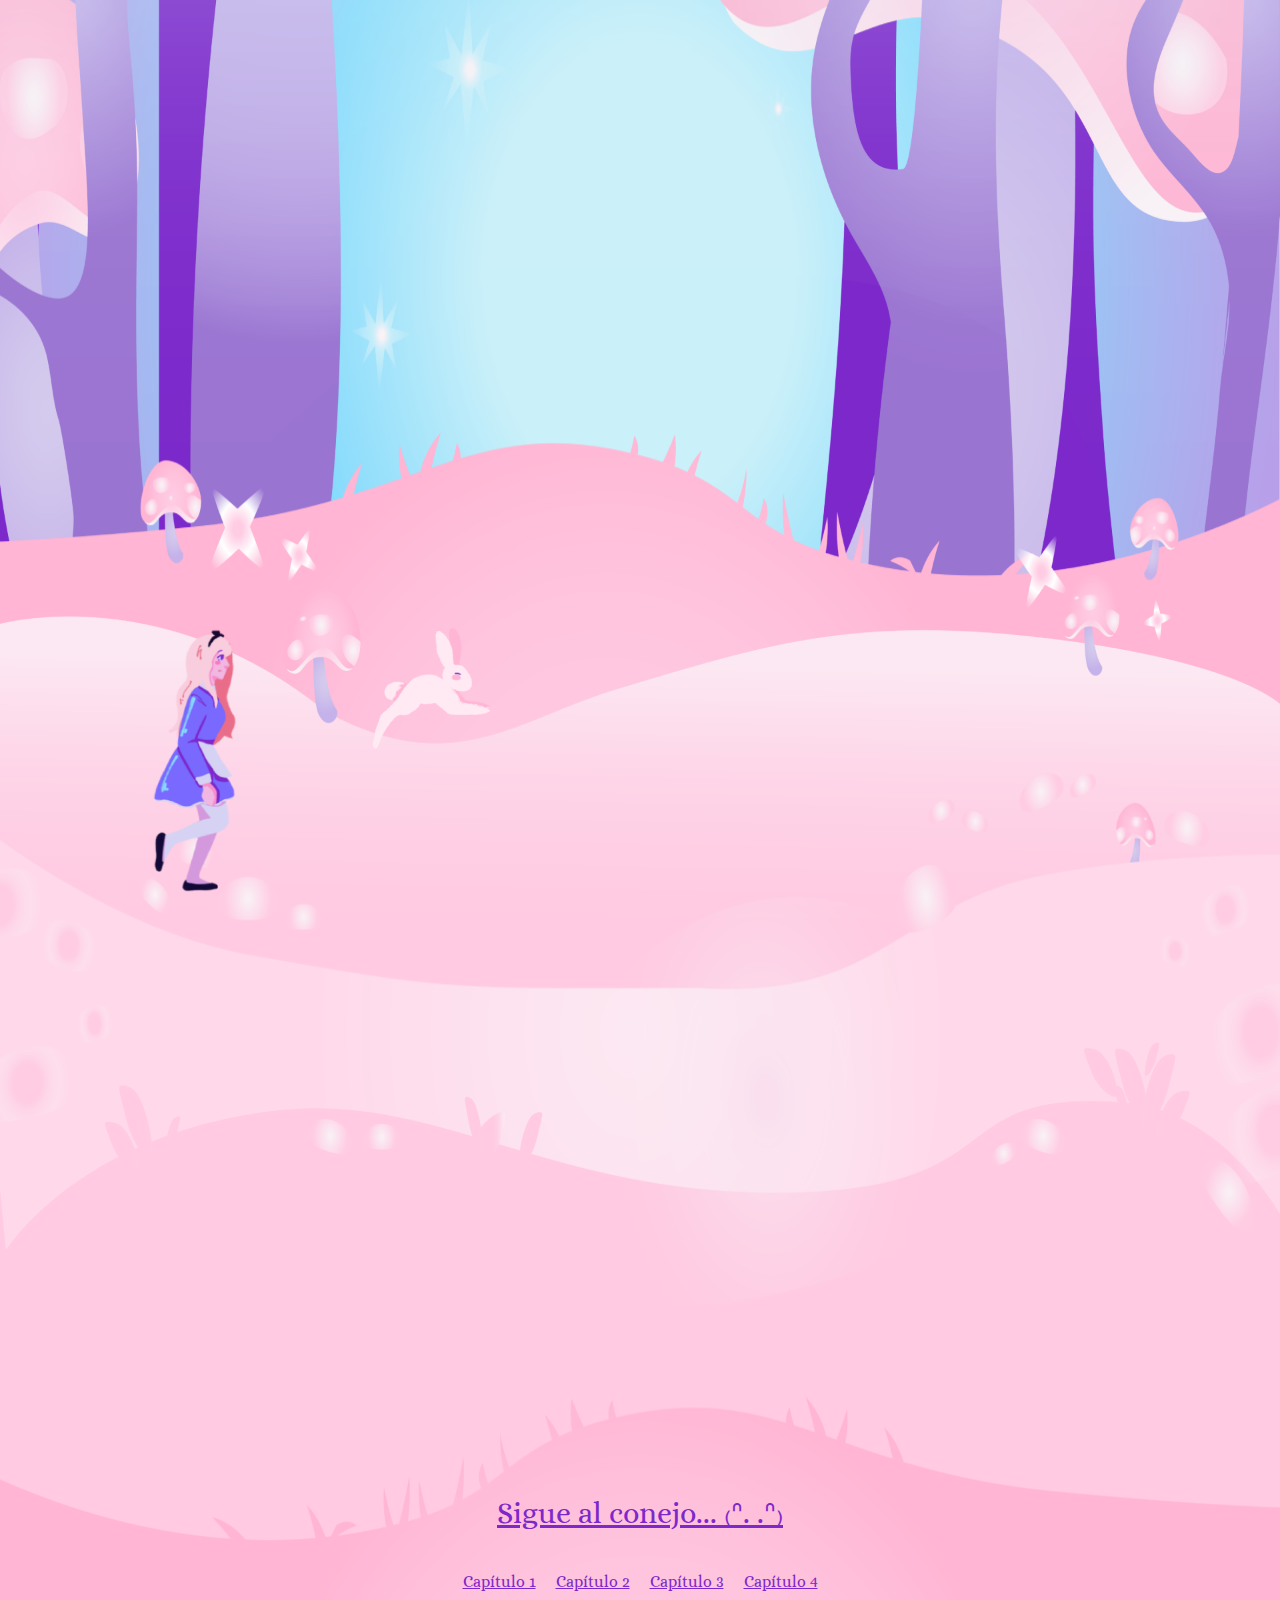
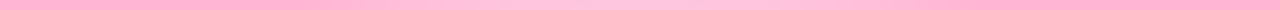
==== commit 08cd1702: "Add files via upload" ====
--- a/index.html
+++ b/index.html
@@ -221,8 +221,6 @@
         }
 
         @keyframes conejoasomandose{
-
-            }
             0%{
                 transform:translateY(70px);
             }
@@ -272,6 +270,7 @@
         /* Estilos imagenes composicion recuadros */
 
        .bg-1{ 
+        pointer-events: none;
         position: absolute; 
         z-index: 0; 
         width: 100%;
@@ -281,6 +280,7 @@
         } 
 
         .bg-2{ 
+        pointer-events: none;
         position: absolute; 
         z-index: 1; 
         width: 100%;
@@ -378,7 +378,8 @@
         /* Estilos para el reproductor*/
 
         .audio-player{
-            opacity: 10%;
+            margin-bottom: 700px;
+            opacity: 50%;
             z-index: 30;
         }
 
@@ -394,6 +395,13 @@
 
         <!-- Primera vista de la página, título y nombres-->
         <div class="recuadros recuadro1">
+
+                        <div class="audio-player">
+            <audio controls>
+            <source src="audio/fondo1.mp3" type="audio/mp3">
+            </audio>
+            </div>   
+
             <img src="img/index1/bg-2.png"class="bg-2">
             <img src="img/index1/bg-1.png"class="bg-1">
 
@@ -402,13 +410,6 @@
             <h2>✧ Una novela gráfica ✧</h2>
             <p>Dominique Beriestain | Nayarit Betancourt | Daniela Brito</p>
             <p>Fernanda Caniullan | Emil Gatica | Dusan Ivelic</p>
-
-
-            <div class="audio-player">
-            <audio controls>
-            <source src="audio/<fondo1.mp3" type="audio/mp3">
-            </audio>
-            </div>   
 
                 </div>
 
@@ -451,7 +452,6 @@
         <a href="index2.html">Capítulo 2</a>
         <a href="index3.html">Capítulo 3</a>
         <a href="index4.html">Capítulo 4</a>
-        <a href="index5.html">Capítulo 5</a>
         </footer>
 
         </div>
@@ -477,4 +477,4 @@
 
     Tutorial consultado para la animación de caminata: https://youtu.be/9iru1lvgd4w?si=MXCWQVk_DV4T4RTt
     
-    Tutorial para la traslación: https://www.youtube.com/watch?v=oNYHENW-9ig&ab_channel=Mr.WebDesigner->
+    Tutorial para la traslación: https://www.youtube.com/watch?v=oNYHENW-9ig&ab_channel=Mr.WebDesigner->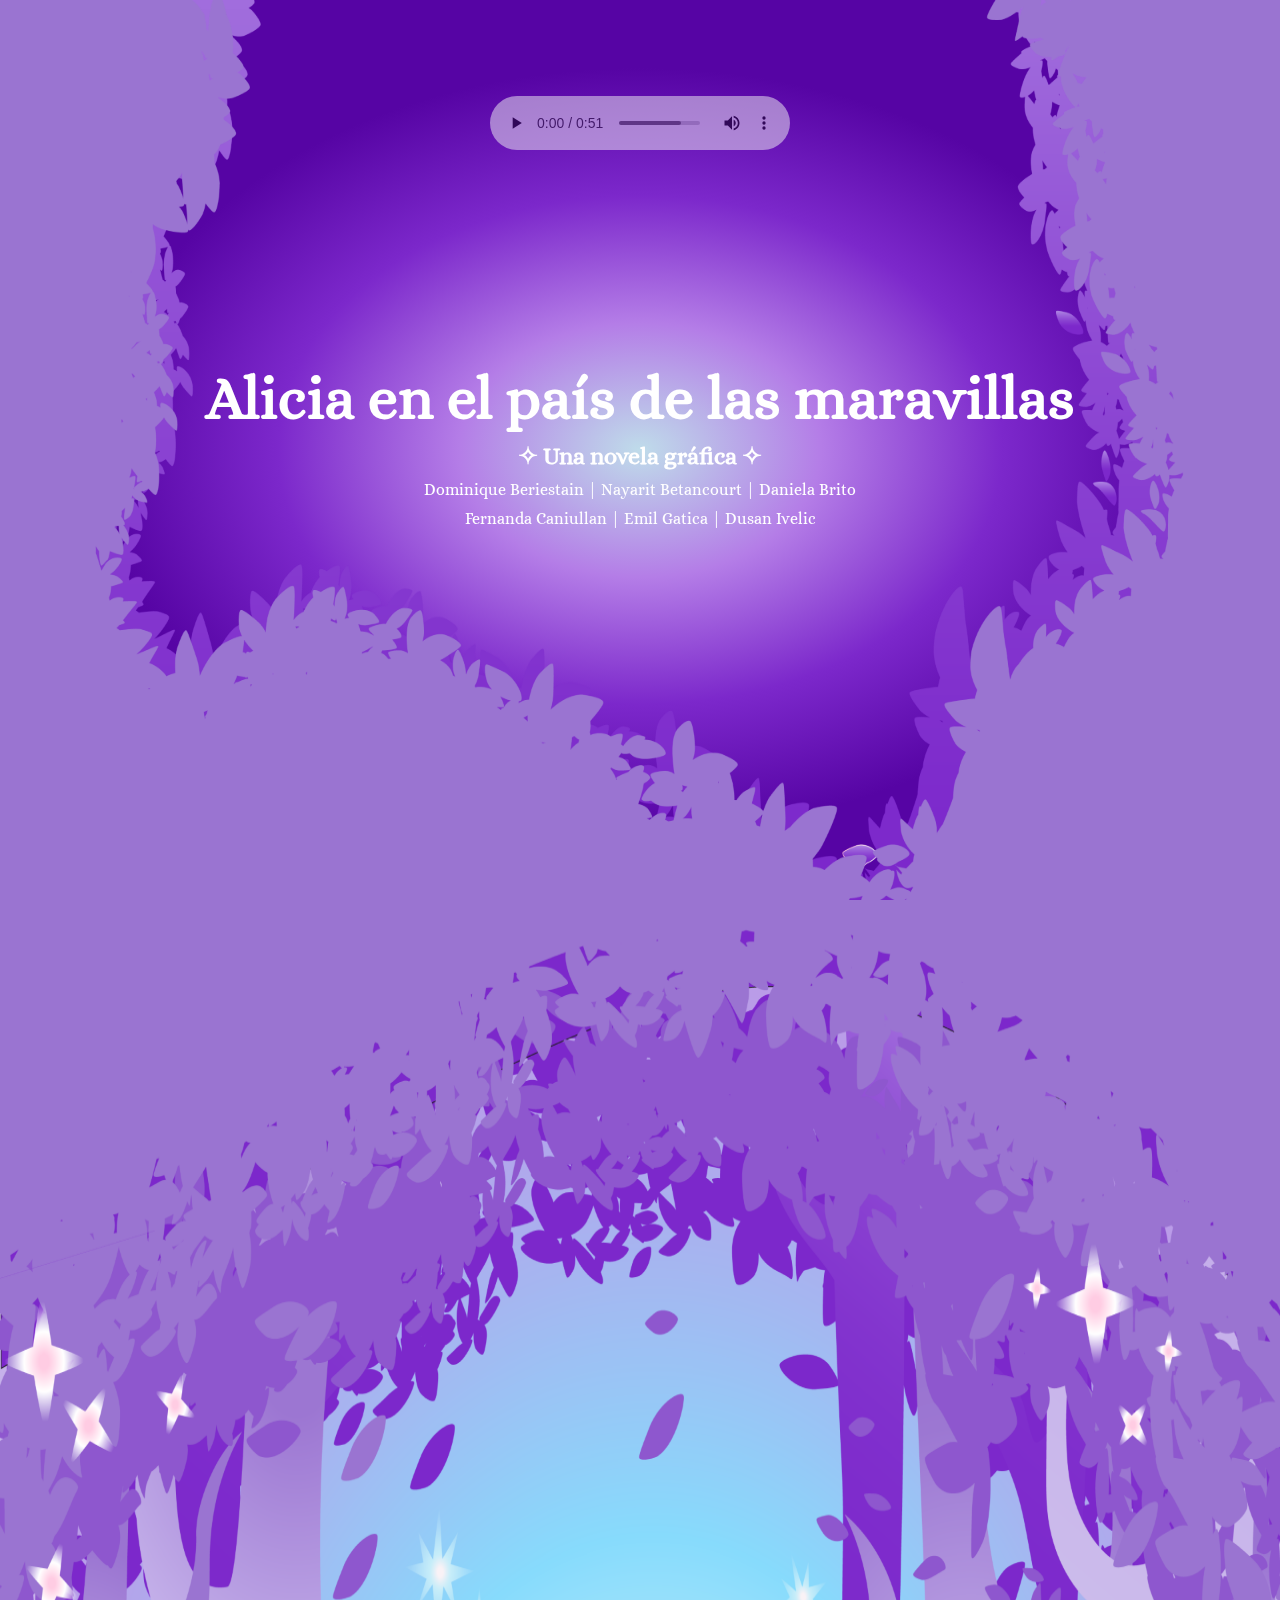
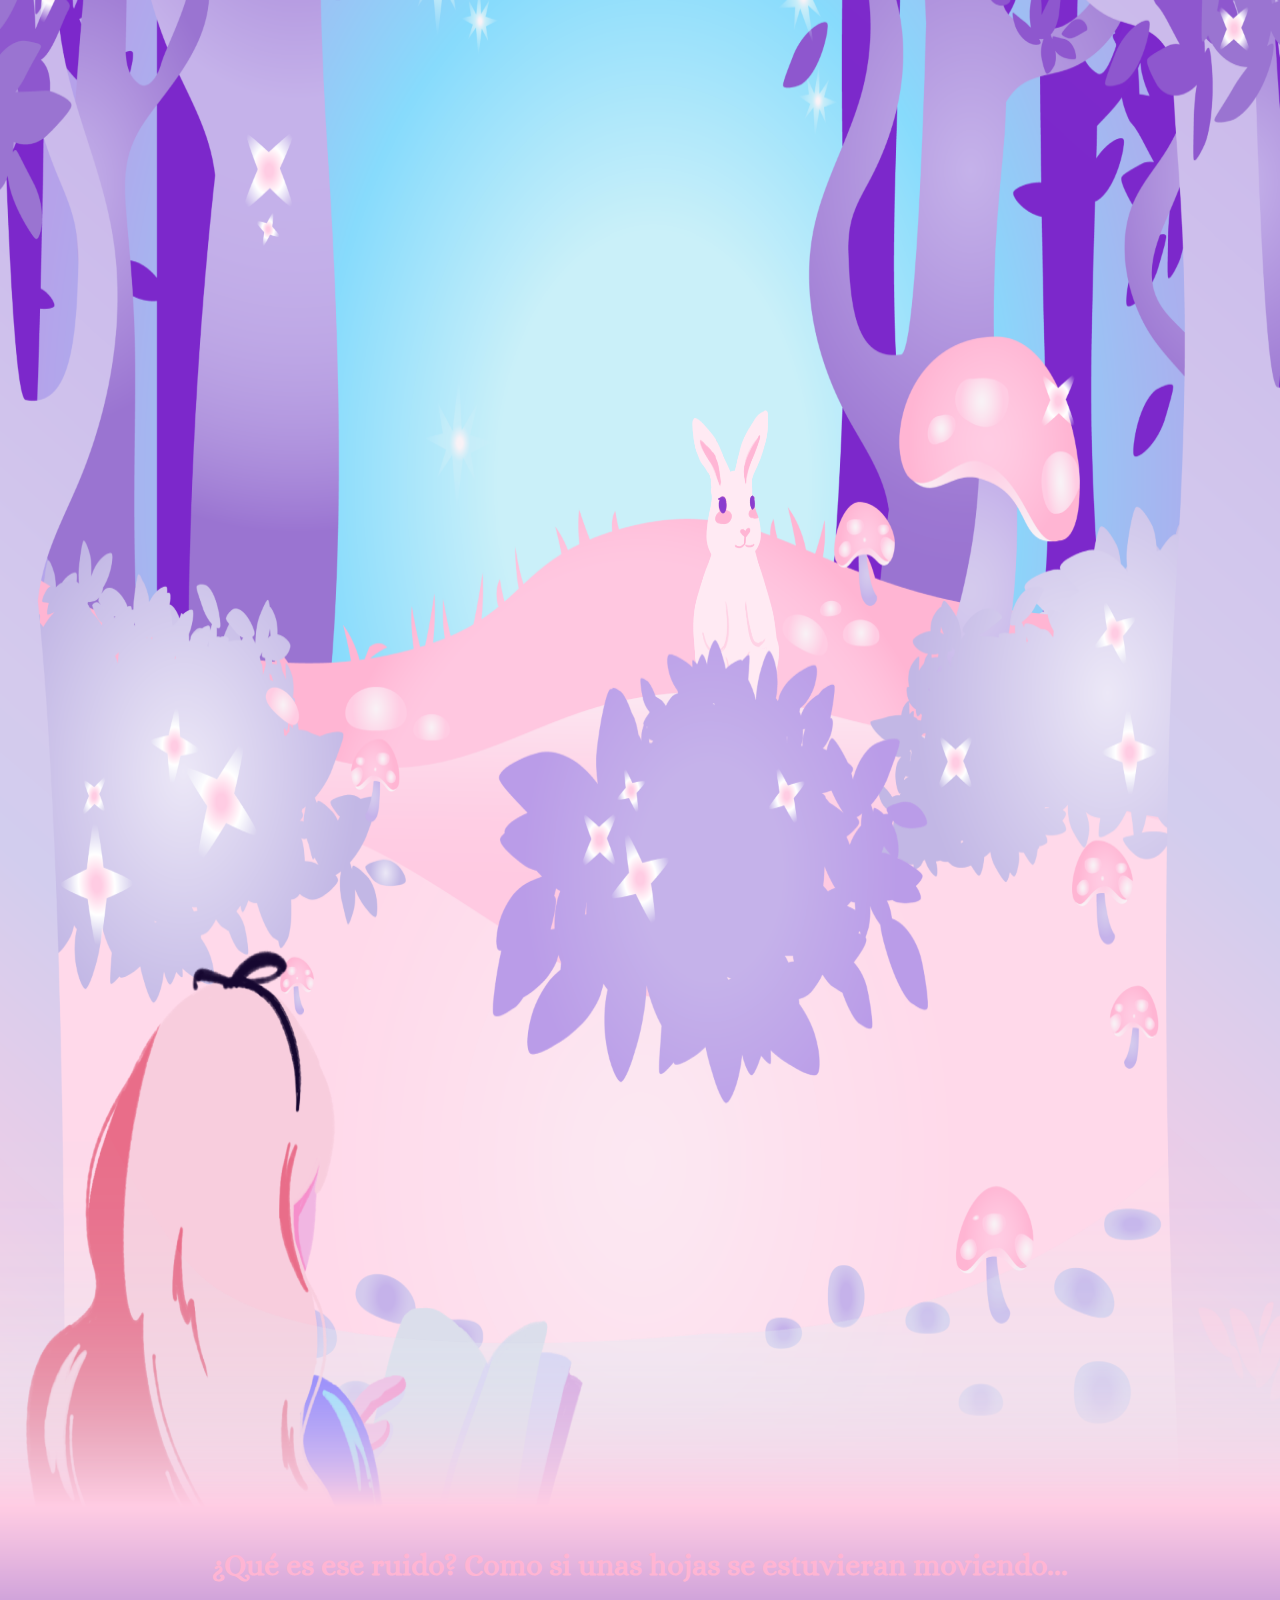
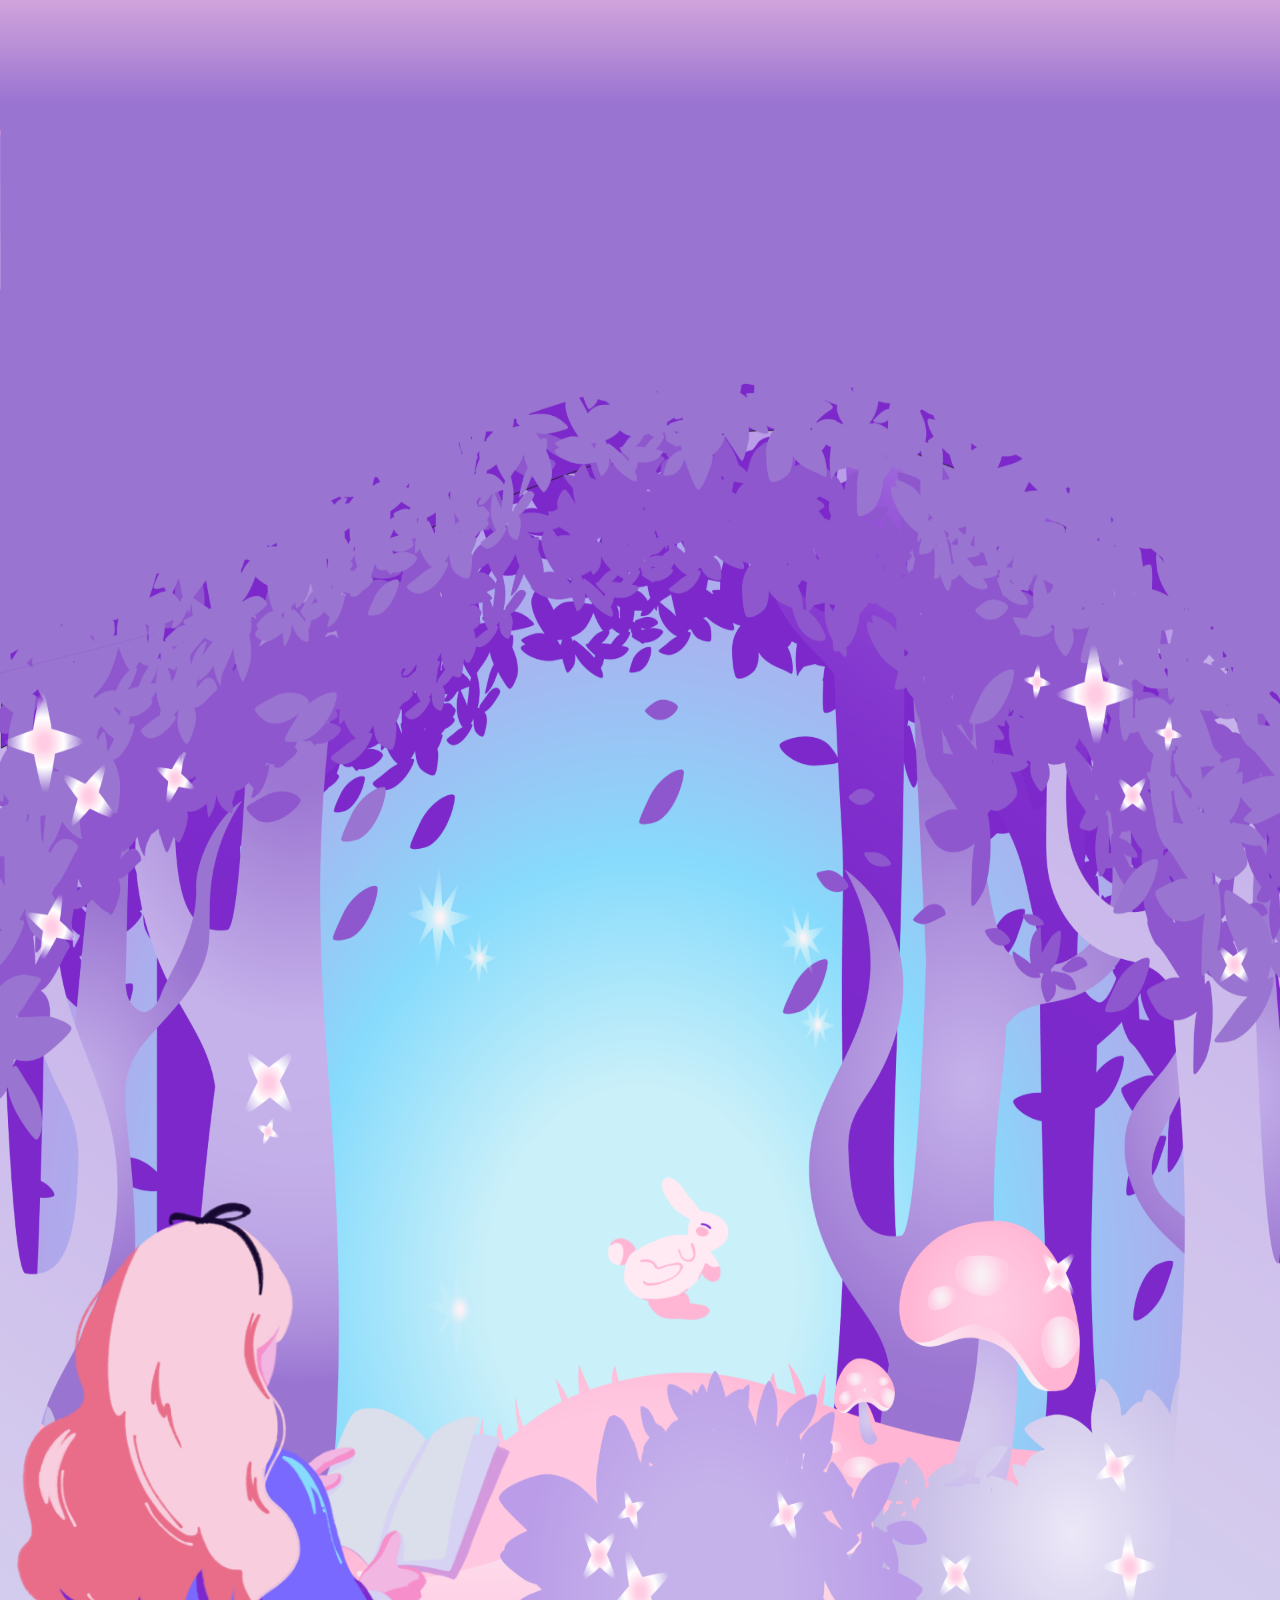
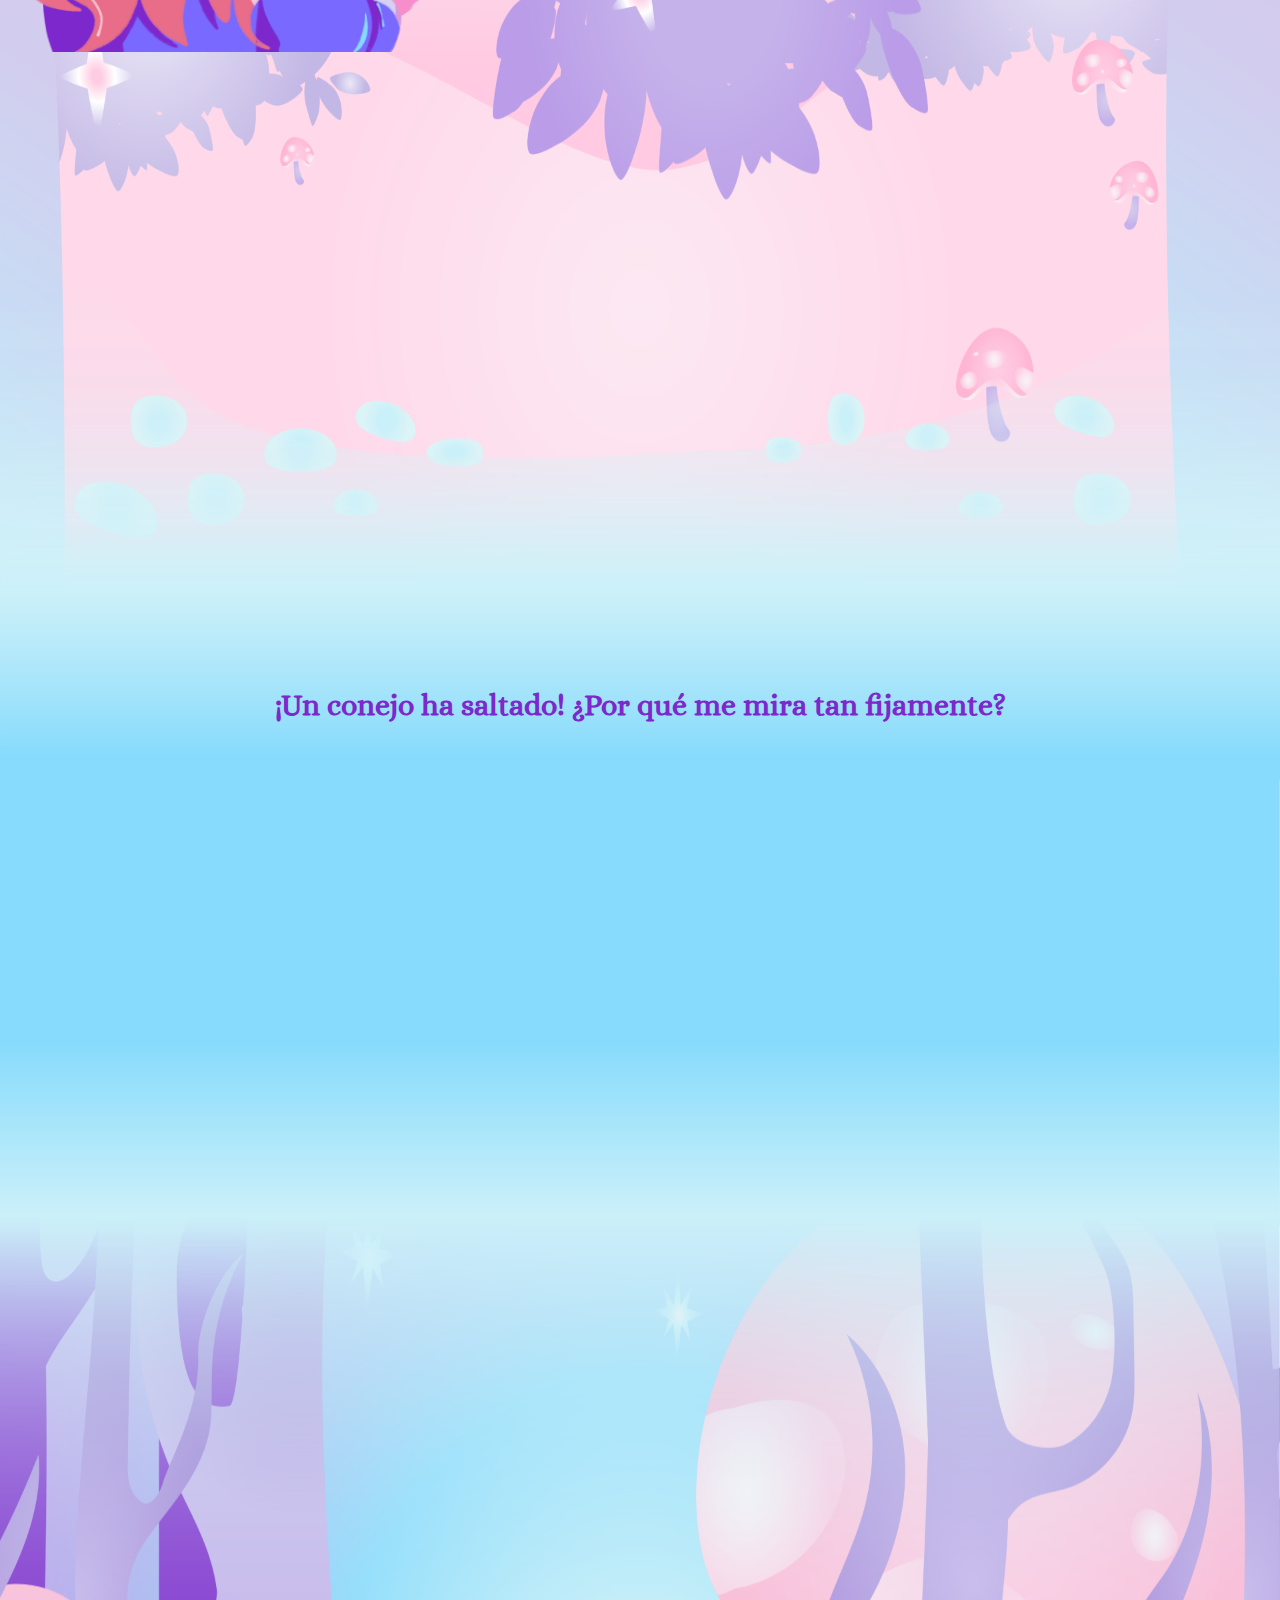
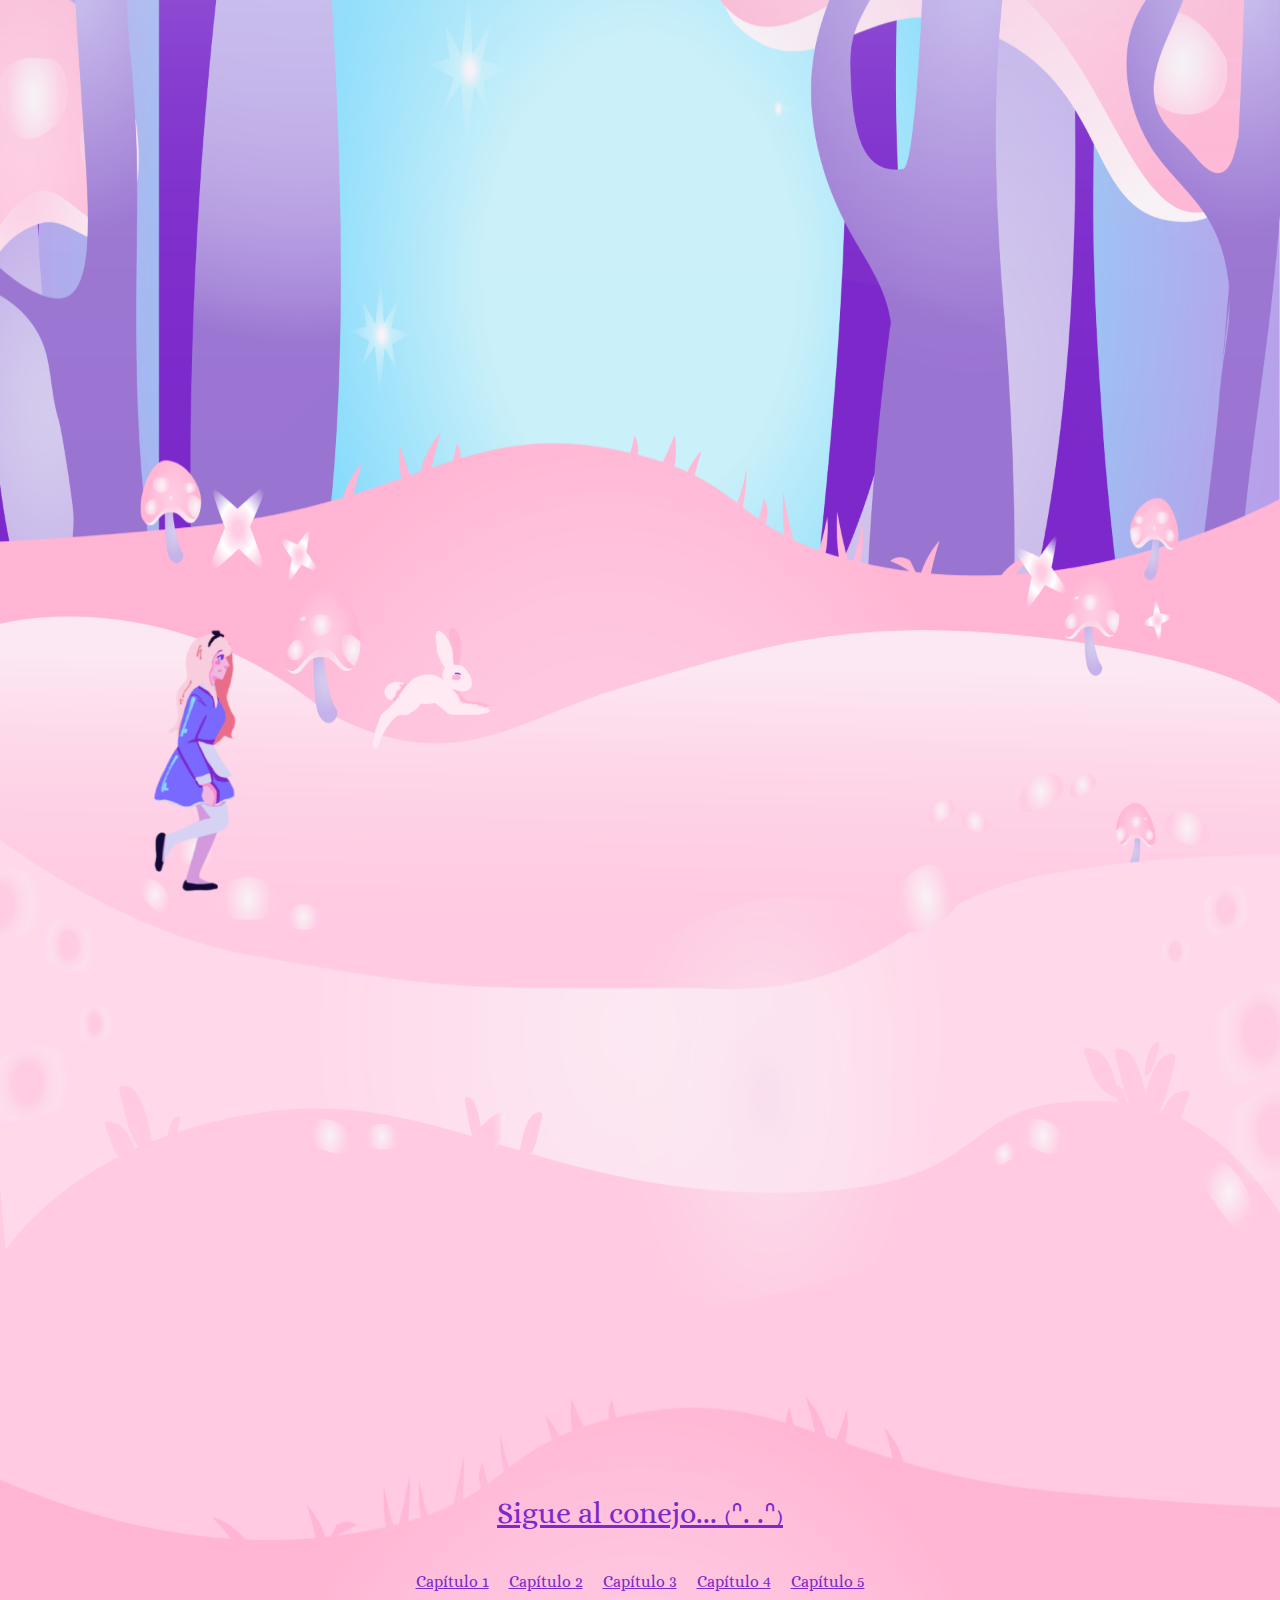
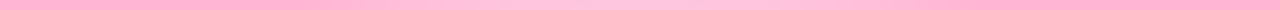
==== commit 94f73bcd: "Add files via upload" ====
--- a/index.html
+++ b/index.html
@@ -378,7 +378,7 @@
         /* Estilos para el reproductor*/
 
         .audio-player{
-            margin-bottom: 700px;
+            margin-bottom: 650px;
             opacity: 50%;
             z-index: 30;
         }
@@ -452,6 +452,7 @@
         <a href="index2.html">Capítulo 2</a>
         <a href="index3.html">Capítulo 3</a>
         <a href="index4.html">Capítulo 4</a>
+        <a href="index5.html">Capítulo 5</a>
         </footer>
 
         </div>
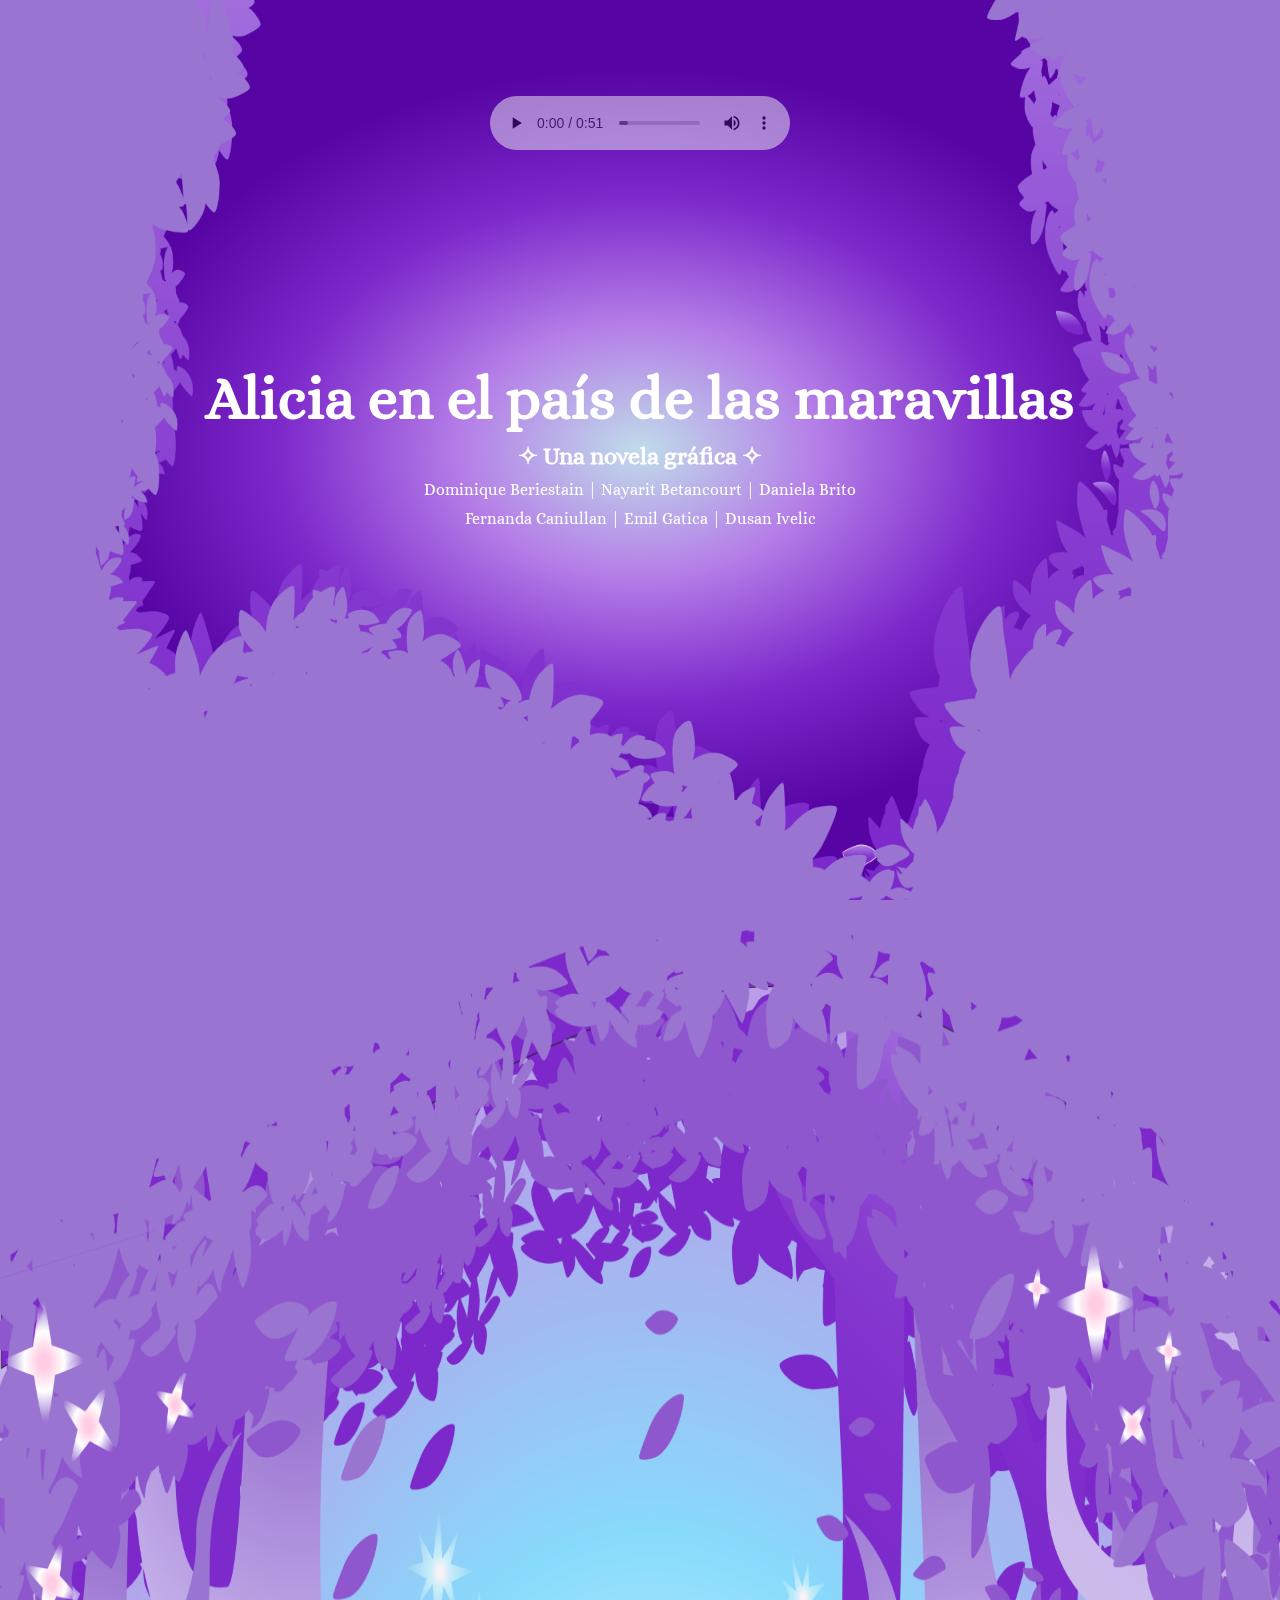
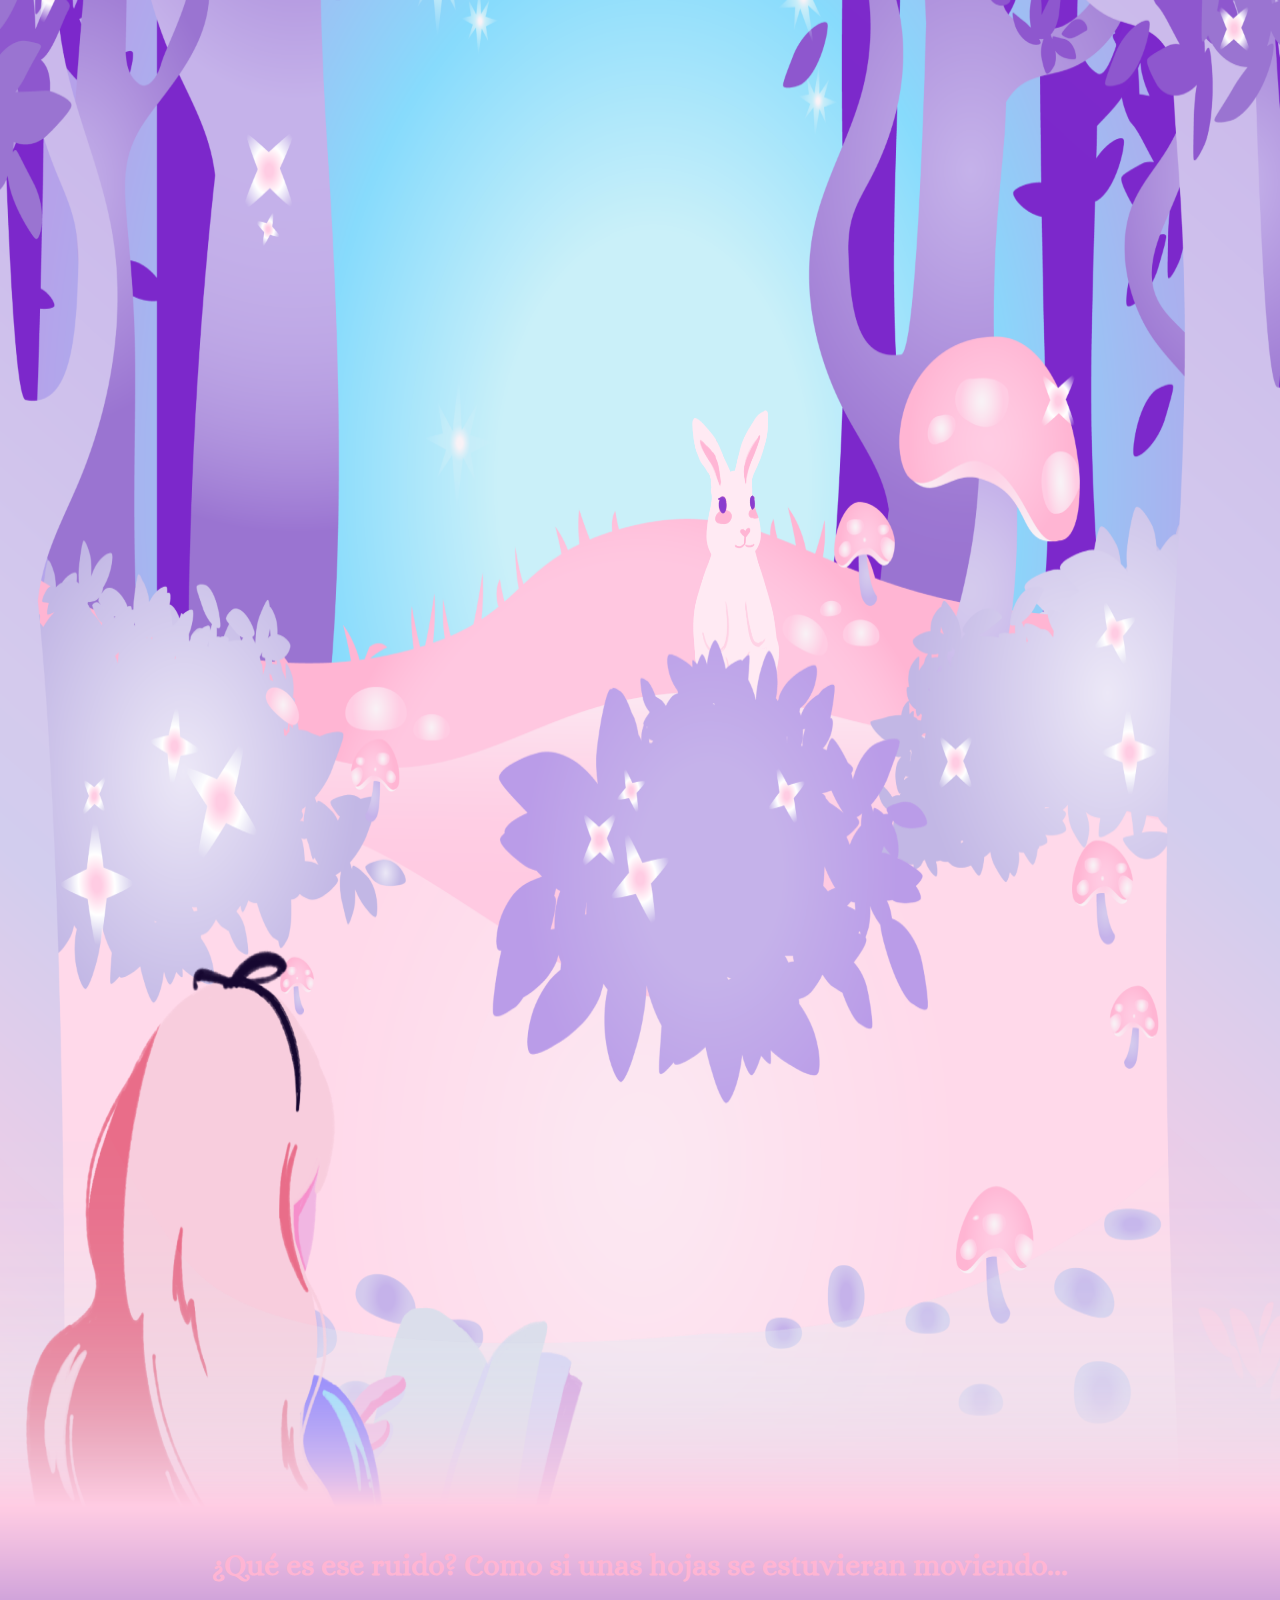
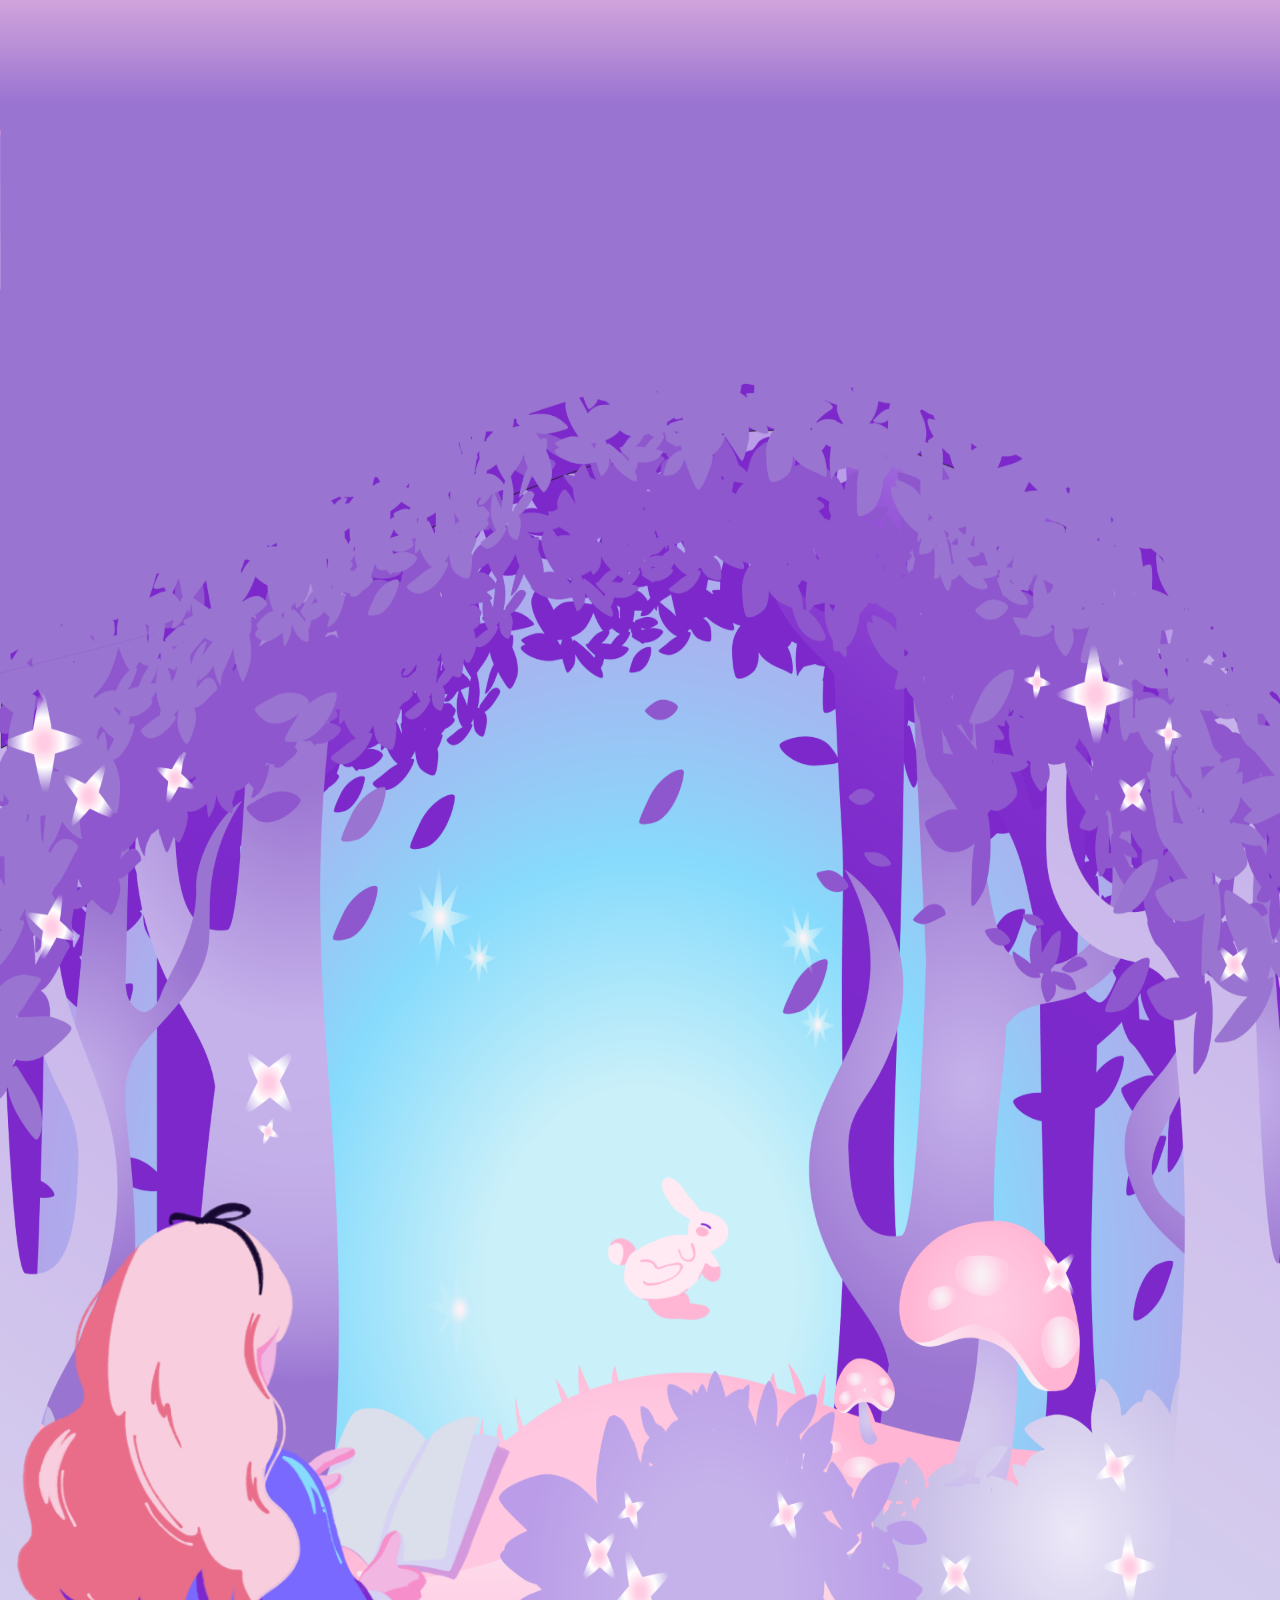
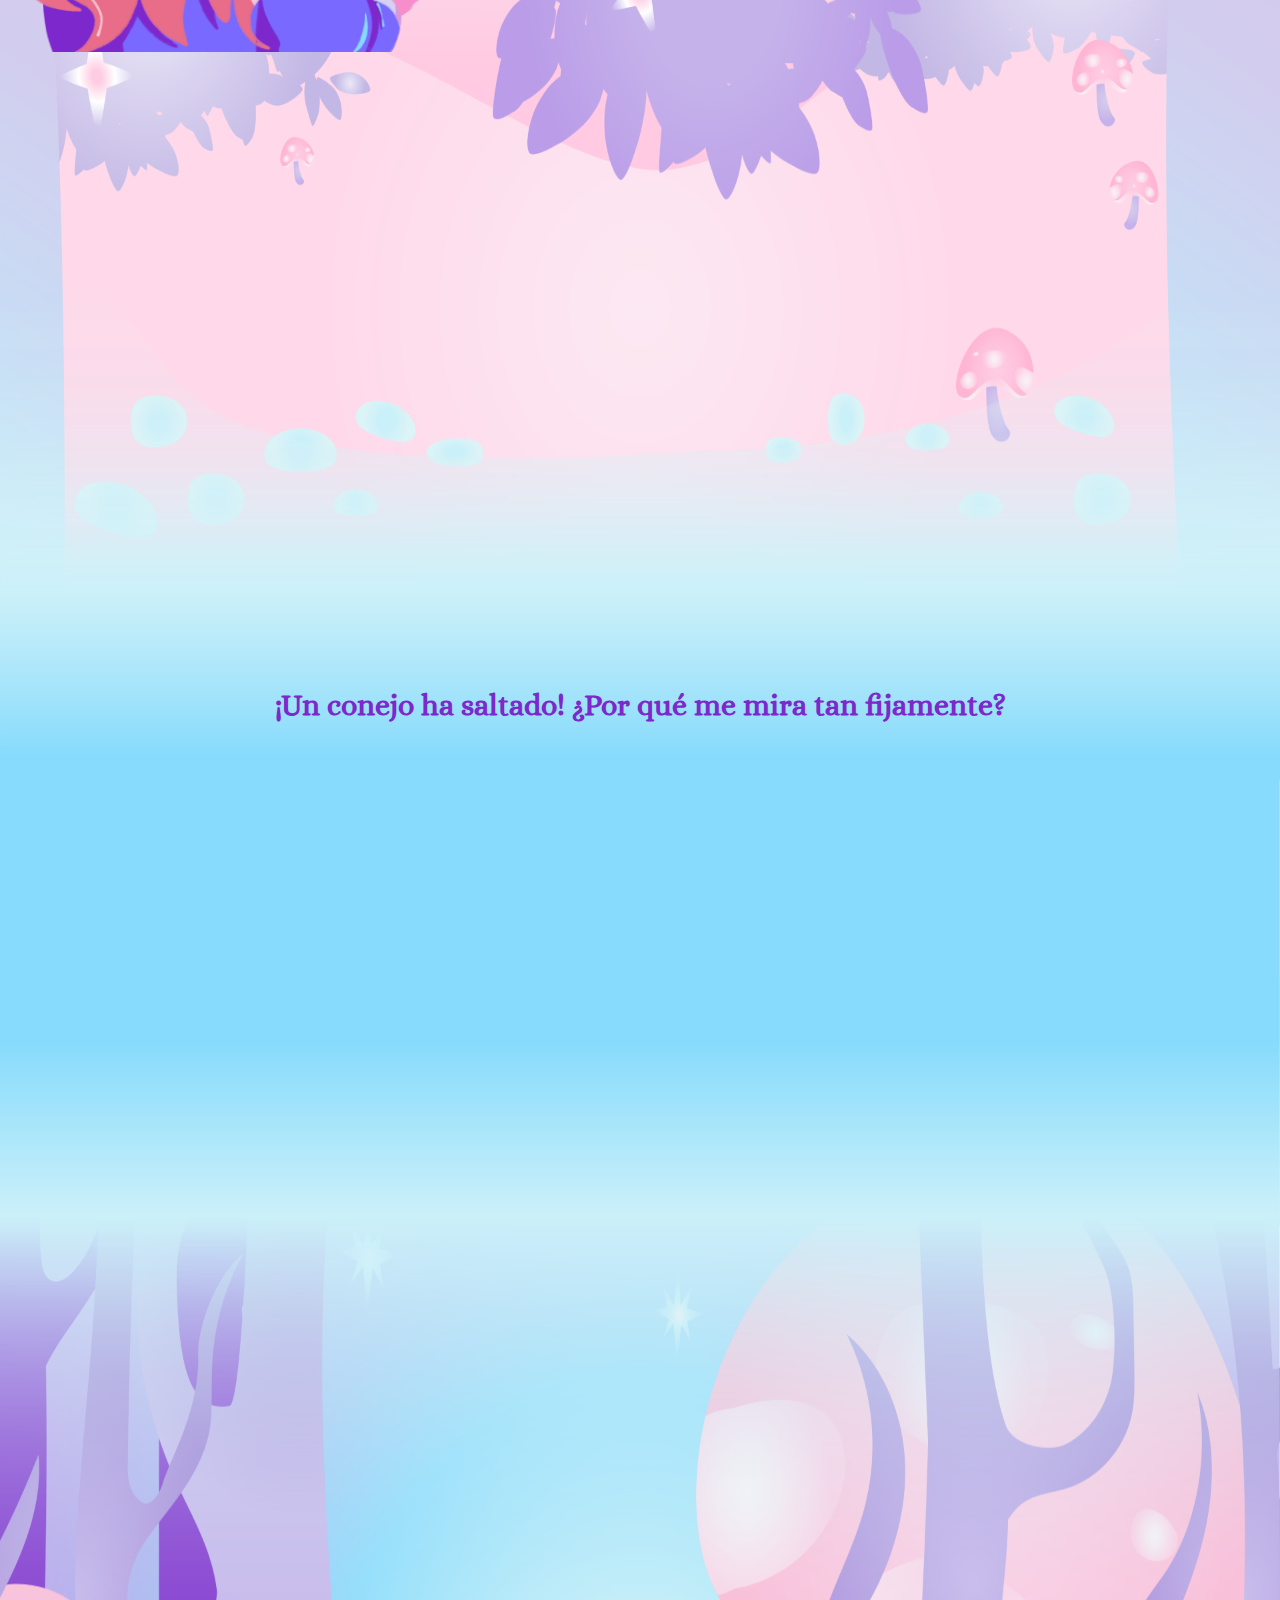
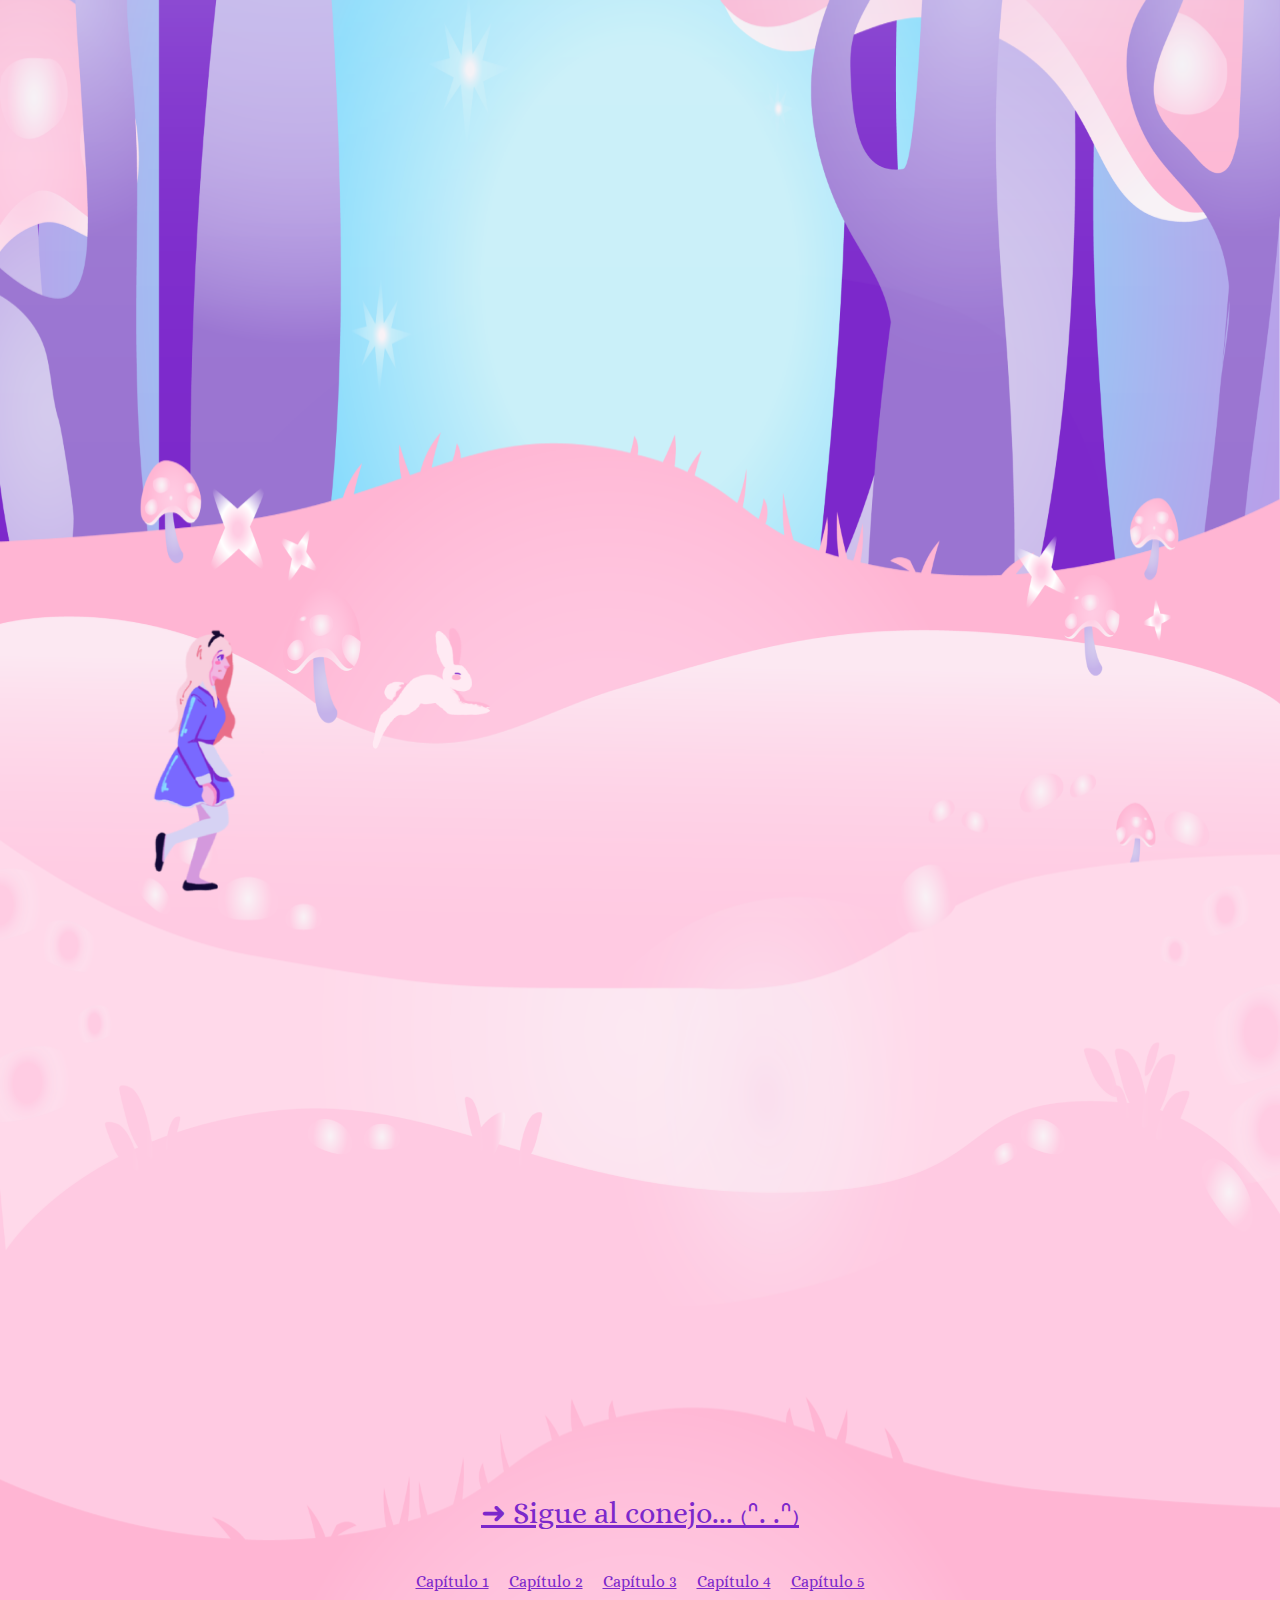
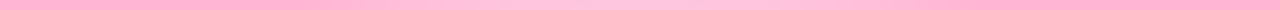
==== commit f0109335: "Update index.html" ====
--- a/index.html
+++ b/index.html
@@ -443,7 +443,7 @@
                 <div class="animacion-conejo-caminata"></div>
             </div>
             <div class="gradientedivisor"></div>
-            <div class="continuacion"><a href="index2.html">Sigue al conejo... ₍ᐢ. .ᐢ₎</a>
+            <div class="continuacion"><a href="index2.html">➜ Sigue al conejo... ₍ᐢ. .ᐢ₎</a>
             </div>
             
         <footer>
@@ -478,4 +478,4 @@
 
     Tutorial consultado para la animación de caminata: https://youtu.be/9iru1lvgd4w?si=MXCWQVk_DV4T4RTt
     
-    Tutorial para la traslación: https://www.youtube.com/watch?v=oNYHENW-9ig&ab_channel=Mr.WebDesigner->+    Tutorial para la traslación: https://www.youtube.com/watch?v=oNYHENW-9ig&ab_channel=Mr.WebDesigner->
